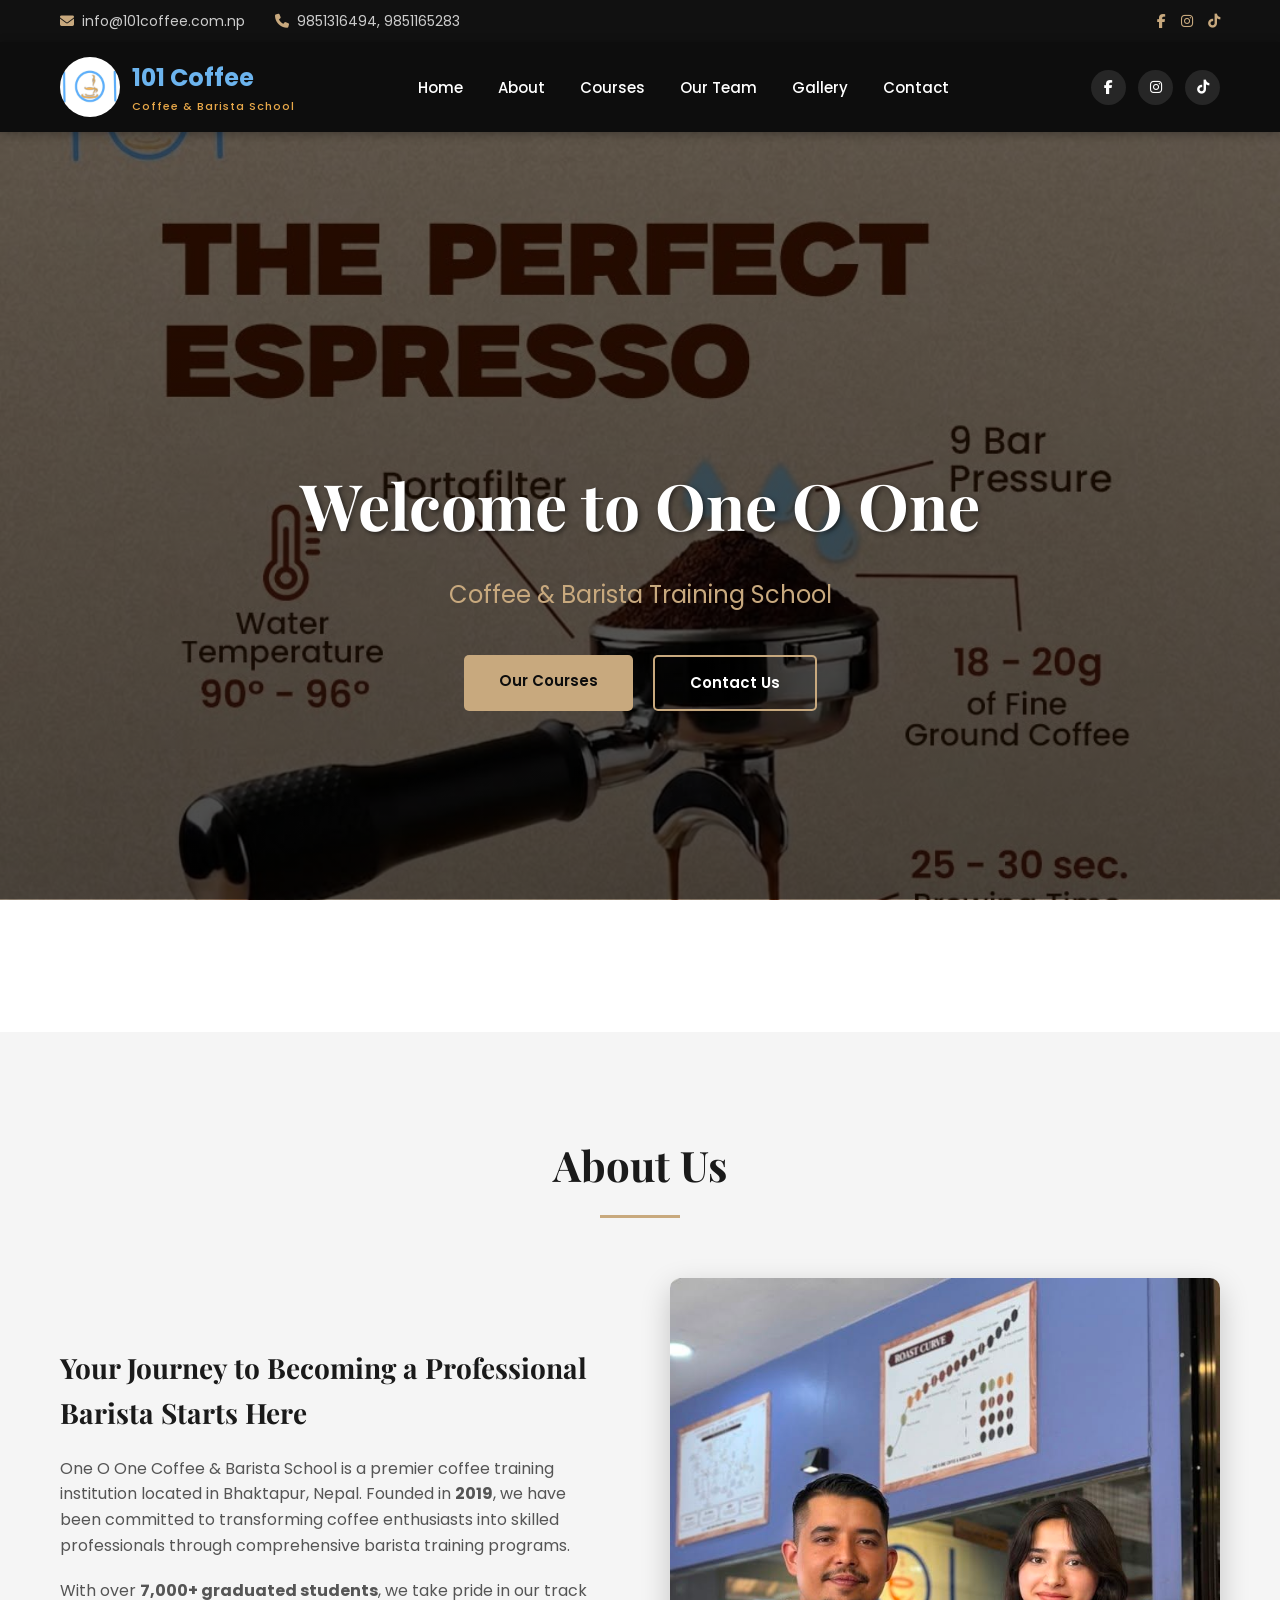
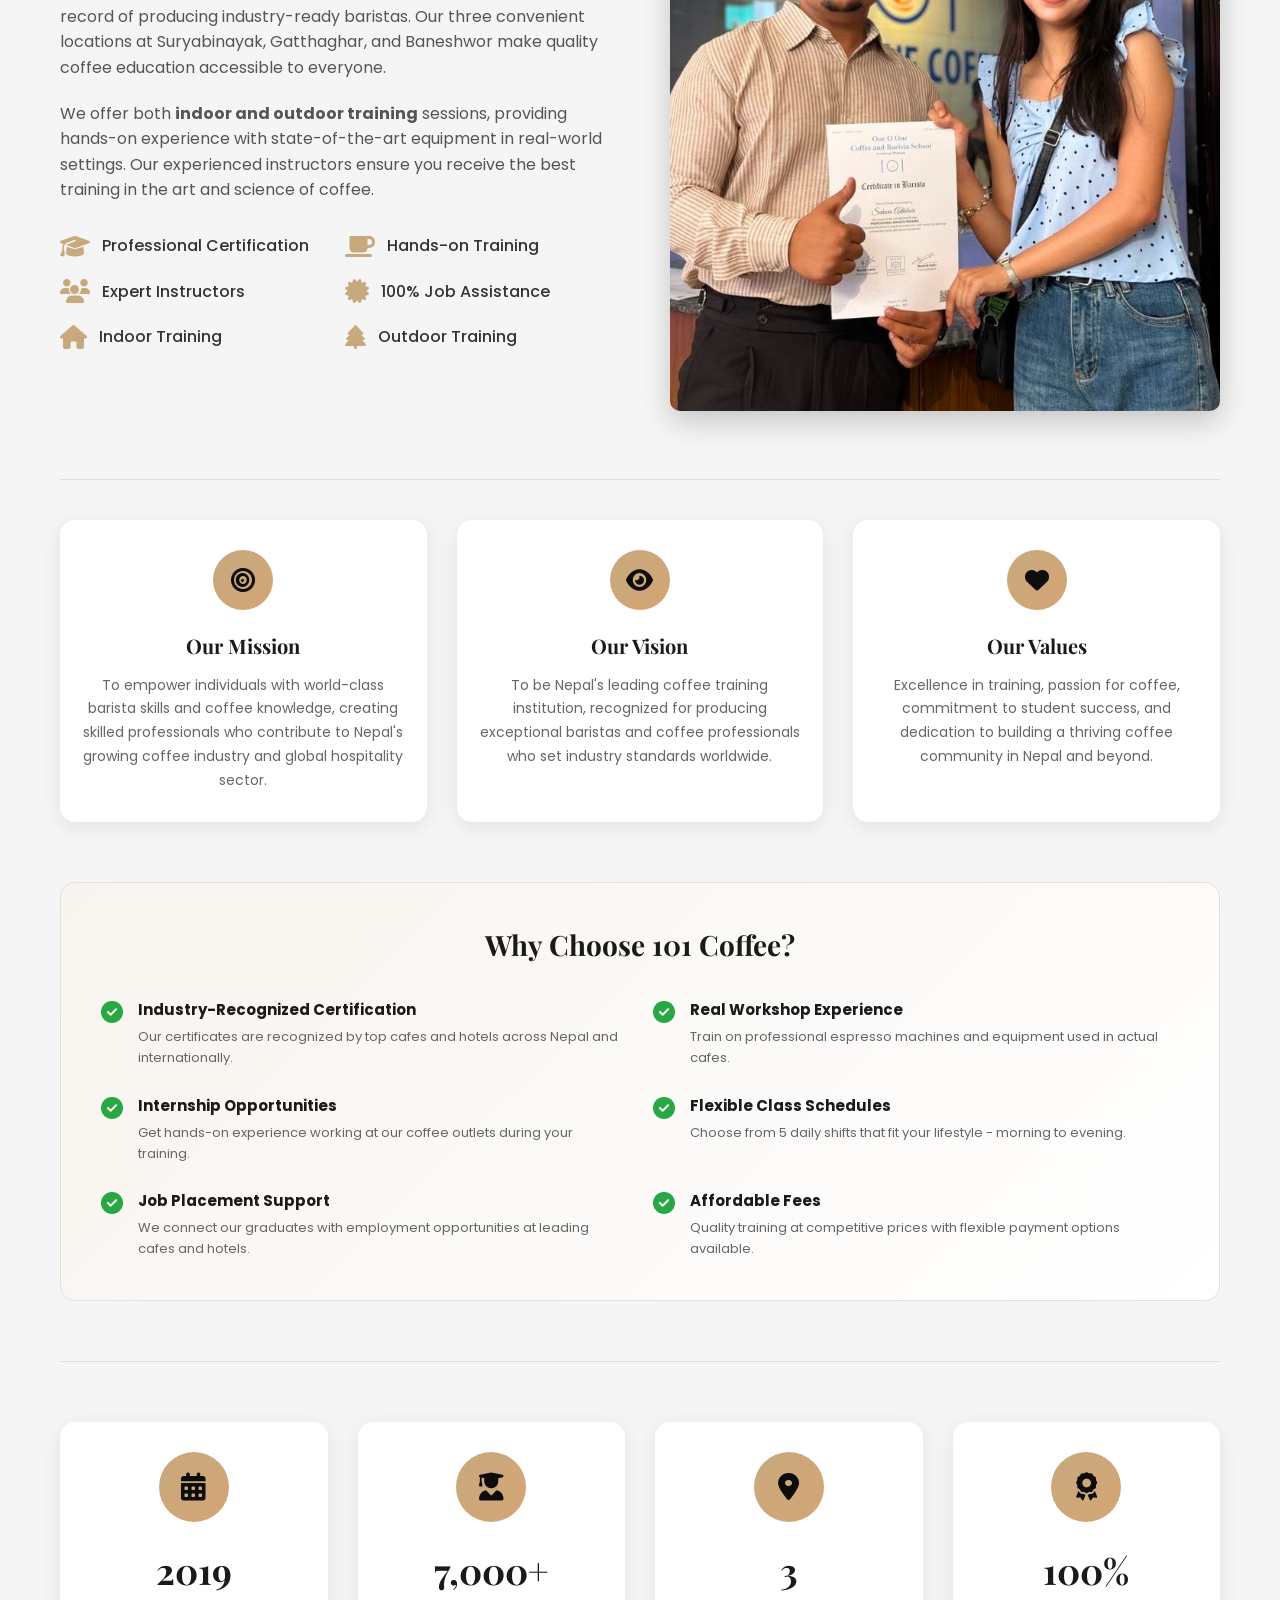
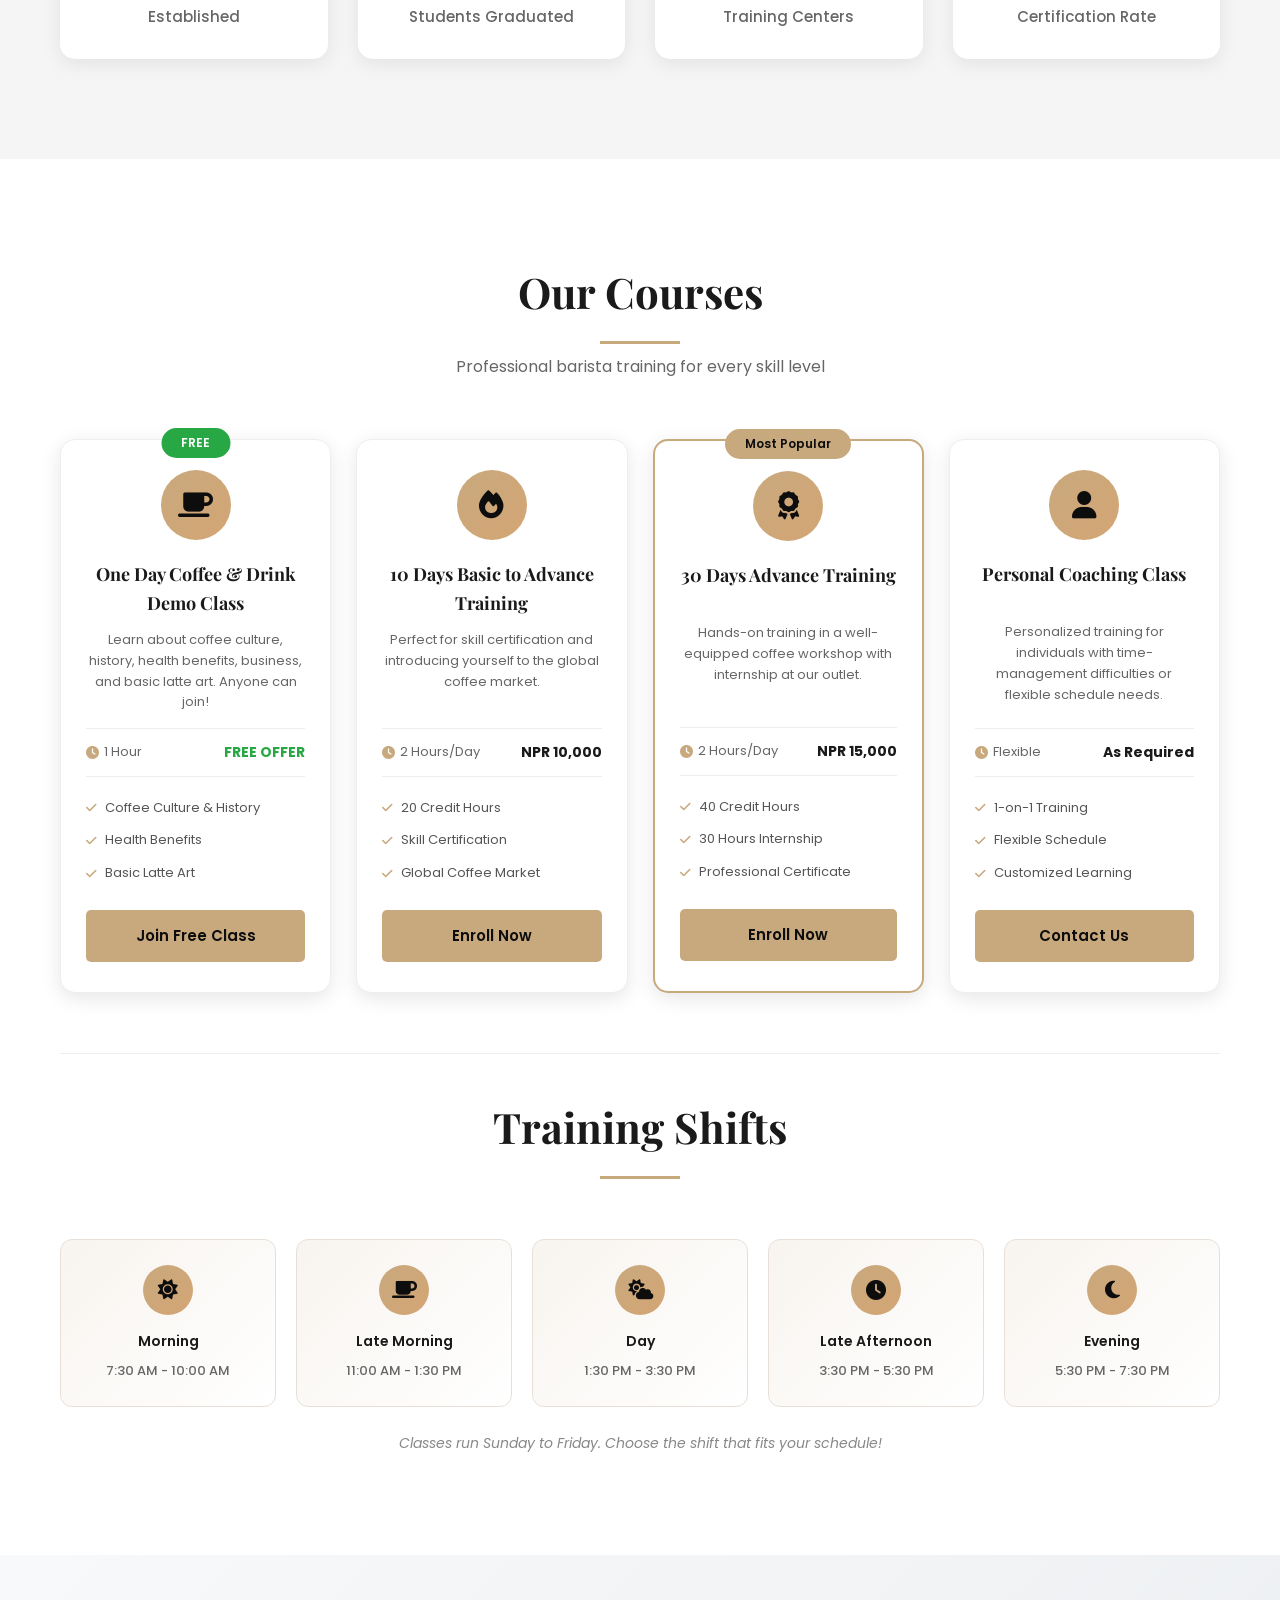
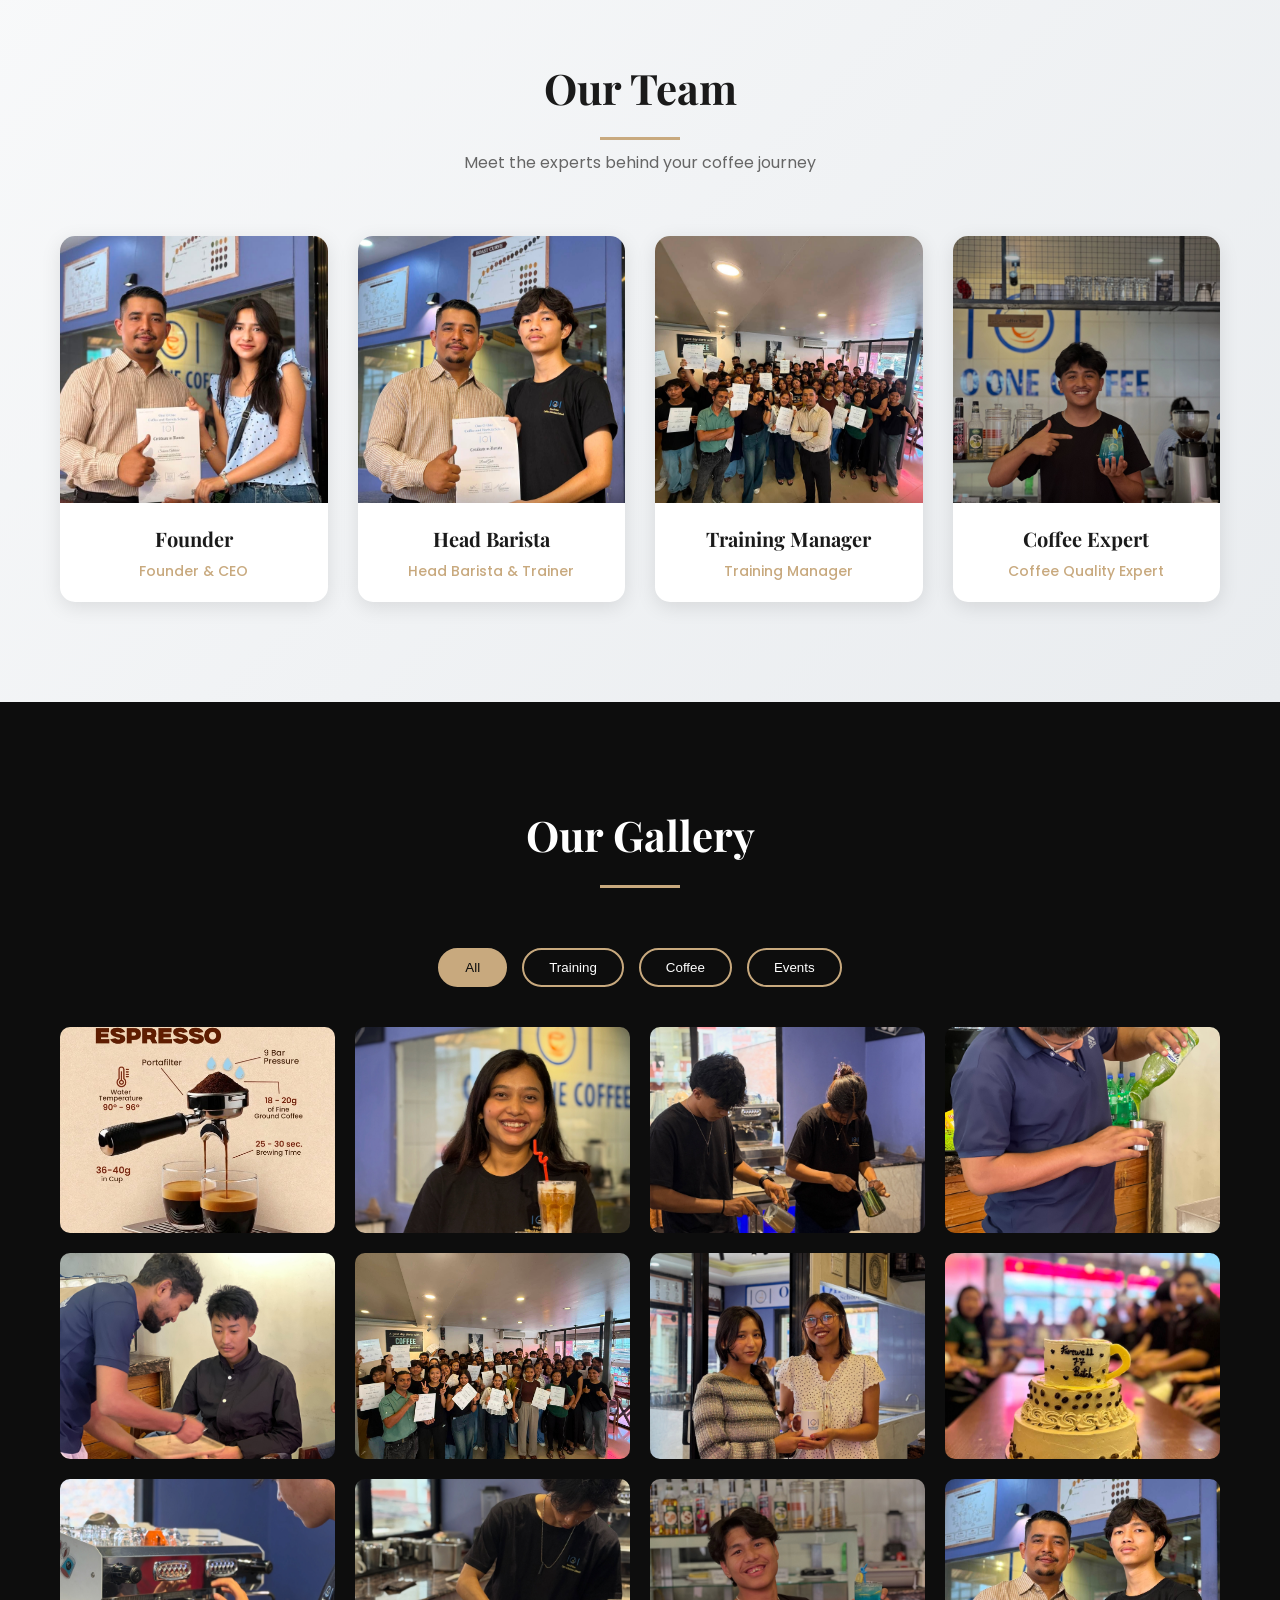
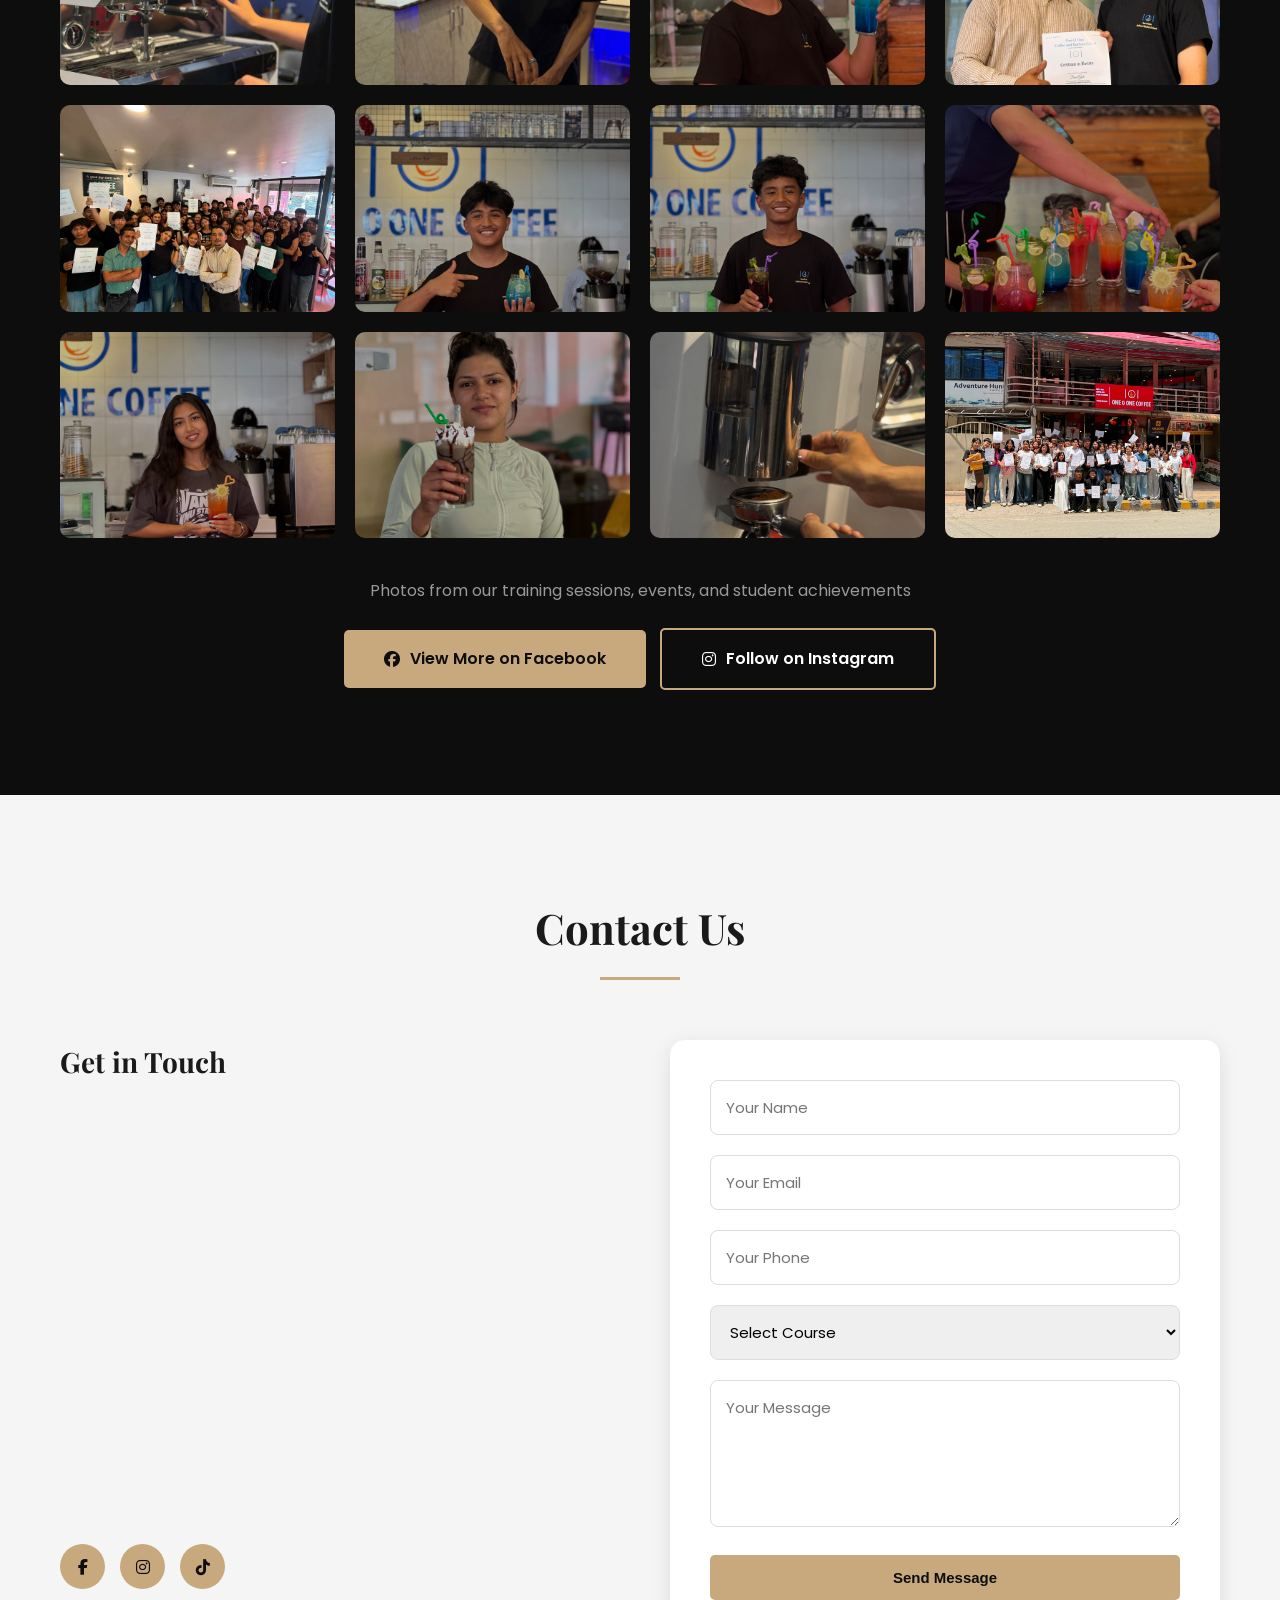
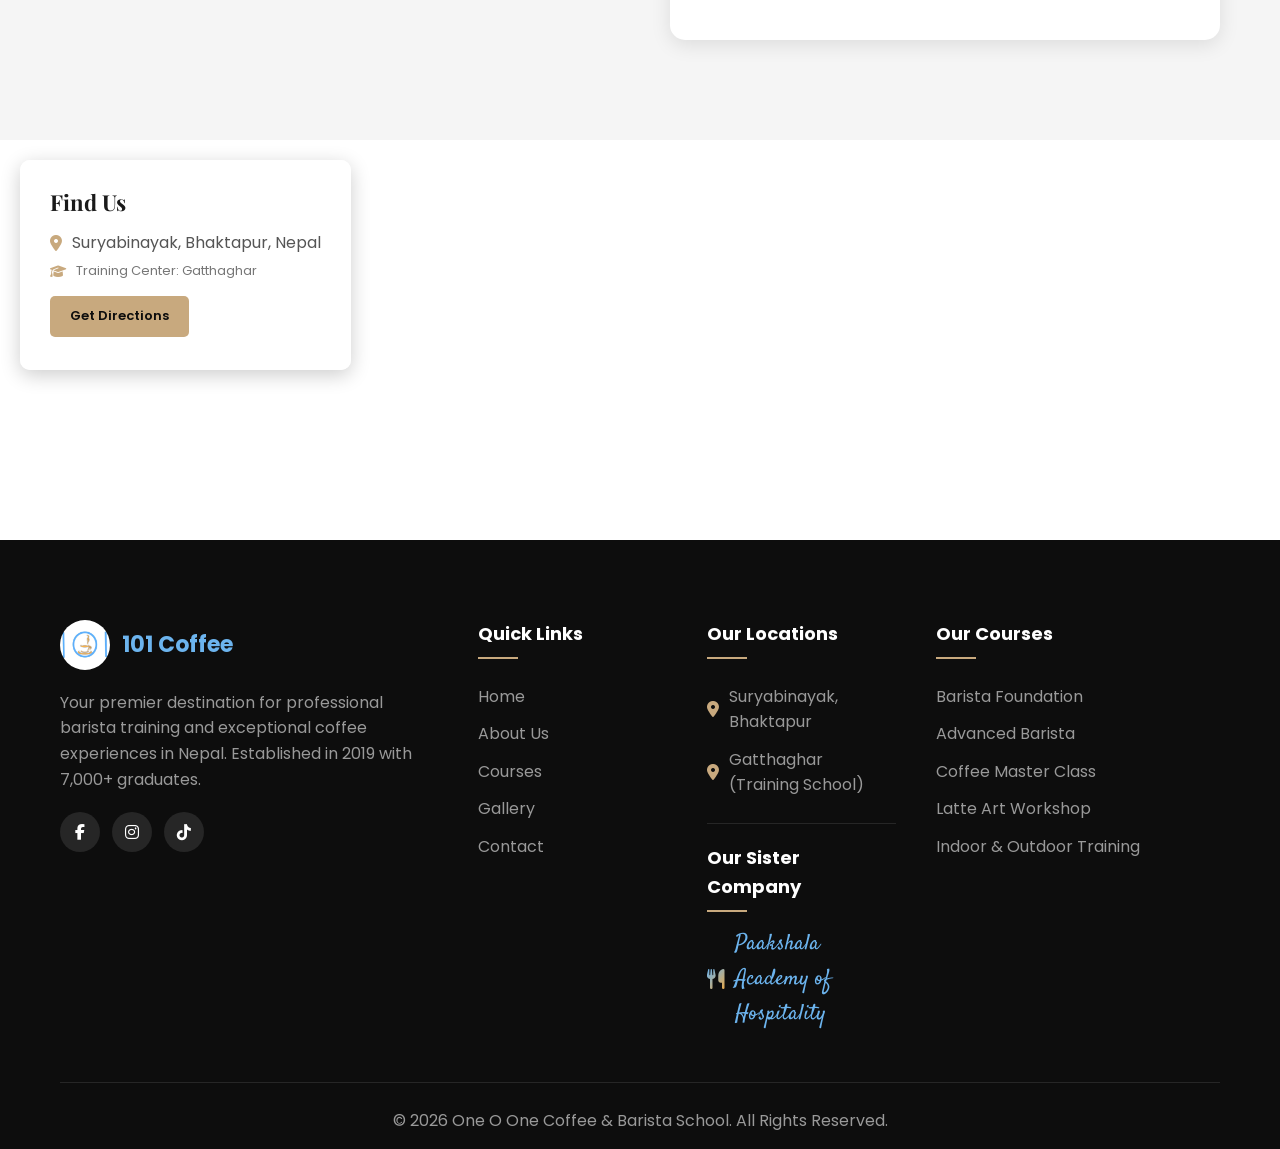
==== index.html @ d2192120 "Enhanced About section with Mission, Vision, and Why Choose Us" ====
<!DOCTYPE html>
<html lang="en">
<head>
    <meta charset="UTF-8">
    <meta name="viewport" content="width=device-width, initial-scale=1.0">
    <title>One O One Coffee & Barista School</title>
    <link rel="stylesheet" href="styles.css">
    <link rel="stylesheet" href="https://cdnjs.cloudflare.com/ajax/libs/font-awesome/6.5.0/css/all.min.css">
    <link href="https://fonts.googleapis.com/css2?family=Playfair+Display:wght@400;700&family=Poppins:wght@300;400;500;600;700&family=Satisfy&display=swap" rel="stylesheet">
</head>
<body>
    <!-- Top Bar -->
    <div class="top-bar">
        <div class="container">
            <div class="top-bar-left">
                <span><i class="fas fa-envelope"></i> info@101coffee.com.np</span>
                <span><i class="fas fa-phone"></i> 9851316494, 9851165283</span>
            </div>
            <div class="top-bar-right">
                <a href="#"><i class="fab fa-facebook-f"></i></a>
                <a href="#"><i class="fab fa-instagram"></i></a>
                <a href="https://www.tiktok.com/@101coffeeandbaristaschoo" target="_blank"><i class="fab fa-tiktok"></i></a>
            </div>
        </div>
    </div>

    <!-- Header -->
    <header class="header">
        <div class="container">
            <div class="logo">
                <img src="logo.jpg" alt="One O One Coffee Logo">
                <div class="logo-text">
                    <span class="logo-name">101 Coffee</span>
                    <span class="logo-tagline">Coffee & Barista School</span>
                </div>
            </div>
            <nav class="nav">
                <ul>
                    <li><a href="#home" class="active">Home</a></li>
                    <li><a href="#about">About</a></li>
                    <li><a href="#courses">Courses</a></li>
                    <li><a href="#team">Our Team</a></li>
                    <li><a href="#gallery">Gallery</a></li>
                    <li><a href="#contact">Contact</a></li>
                </ul>
            </nav>
            <div class="header-social">
                <a href="https://www.facebook.com/101coffeeschool/" target="_blank"><i class="fab fa-facebook-f"></i></a>
                <a href="https://www.instagram.com/101coffeeandbaristaschool/" target="_blank"><i class="fab fa-instagram"></i></a>
                <a href="https://www.tiktok.com/@101coffeeandbaristaschoo" target="_blank"><i class="fab fa-tiktok"></i></a>
            </div>
            <div class="menu-toggle">
                <i class="fas fa-bars"></i>
            </div>
        </div>
    </header>

    <!-- Hero Section -->
    <section id="home" class="hero">
        <div class="hero-overlay"></div>
        <div class="hero-content">
            <h1>Welcome to One O One</h1>
            <p>Coffee & Barista Training School</p>
            <div class="hero-buttons">
                <a href="#courses" class="btn btn-primary">Our Courses</a>
                <a href="#contact" class="btn btn-secondary">Contact Us</a>
            </div>
        </div>
    </section>

    <!-- About Section -->
    <section id="about" class="about">
        <div class="container">
            <div class="section-header">
                <h2>About Us</h2>
                <div class="underline"></div>
            </div>
            <div class="about-content">
                <div class="about-text">
                    <h3>Your Journey to Becoming a Professional Barista Starts Here</h3>
                    <p>One O One Coffee & Barista School is a premier coffee training institution located in Bhaktapur, Nepal. Founded in <strong>2019</strong>, we have been committed to transforming coffee enthusiasts into skilled professionals through comprehensive barista training programs.</p>
                    <p>With over <strong>7,000+ graduated students</strong>, we take pride in our track record of producing industry-ready baristas. Our three convenient locations at Suryabinayak, Gatthaghar, and Baneshwor make quality coffee education accessible to everyone.</p>
                    <p>We offer both <strong>indoor and outdoor training</strong> sessions, providing hands-on experience with state-of-the-art equipment in real-world settings. Our experienced instructors ensure you receive the best training in the art and science of coffee.</p>
                    <div class="about-features">
                        <div class="feature">
                            <i class="fas fa-graduation-cap"></i>
                            <span>Professional Certification</span>
                        </div>
                        <div class="feature">
                            <i class="fas fa-coffee"></i>
                            <span>Hands-on Training</span>
                        </div>
                        <div class="feature">
                            <i class="fas fa-users"></i>
                            <span>Expert Instructors</span>
                        </div>
                        <div class="feature">
                            <i class="fas fa-certificate"></i>
                            <span>100% Job Assistance</span>
                        </div>
                        <div class="feature">
                            <i class="fas fa-home"></i>
                            <span>Indoor Training</span>
                        </div>
                        <div class="feature">
                            <i class="fas fa-tree"></i>
                            <span>Outdoor Training</span>
                        </div>
                    </div>
                </div>
                <div class="about-image">
                    <img src="photos1.jpg" alt="Barista Training at 101 Coffee School">
                </div>
            </div>

            <!-- Mission & Vision -->
            <div class="mission-vision">
                <div class="mv-card">
                    <div class="mv-icon"><i class="fas fa-bullseye"></i></div>
                    <h3>Our Mission</h3>
                    <p>To empower individuals with world-class barista skills and coffee knowledge, creating skilled professionals who contribute to Nepal's growing coffee industry and global hospitality sector.</p>
                </div>
                <div class="mv-card">
                    <div class="mv-icon"><i class="fas fa-eye"></i></div>
                    <h3>Our Vision</h3>
                    <p>To be Nepal's leading coffee training institution, recognized for producing exceptional baristas and coffee professionals who set industry standards worldwide.</p>
                </div>
                <div class="mv-card">
                    <div class="mv-icon"><i class="fas fa-heart"></i></div>
                    <h3>Our Values</h3>
                    <p>Excellence in training, passion for coffee, commitment to student success, and dedication to building a thriving coffee community in Nepal and beyond.</p>
                </div>
            </div>

            <!-- Why Choose Us -->
            <div class="why-us">
                <h3>Why Choose 101 Coffee?</h3>
                <div class="why-grid">
                    <div class="why-item">
                        <i class="fas fa-check-circle"></i>
                        <div>
                            <h4>Industry-Recognized Certification</h4>
                            <p>Our certificates are recognized by top cafes and hotels across Nepal and internationally.</p>
                        </div>
                    </div>
                    <div class="why-item">
                        <i class="fas fa-check-circle"></i>
                        <div>
                            <h4>Real Workshop Experience</h4>
                            <p>Train on professional espresso machines and equipment used in actual cafes.</p>
                        </div>
                    </div>
                    <div class="why-item">
                        <i class="fas fa-check-circle"></i>
                        <div>
                            <h4>Internship Opportunities</h4>
                            <p>Get hands-on experience working at our coffee outlets during your training.</p>
                        </div>
                    </div>
                    <div class="why-item">
                        <i class="fas fa-check-circle"></i>
                        <div>
                            <h4>Flexible Class Schedules</h4>
                            <p>Choose from 5 daily shifts that fit your lifestyle - morning to evening.</p>
                        </div>
                    </div>
                    <div class="why-item">
                        <i class="fas fa-check-circle"></i>
                        <div>
                            <h4>Job Placement Support</h4>
                            <p>We connect our graduates with employment opportunities at leading cafes and hotels.</p>
                        </div>
                    </div>
                    <div class="why-item">
                        <i class="fas fa-check-circle"></i>
                        <div>
                            <h4>Affordable Fees</h4>
                            <p>Quality training at competitive prices with flexible payment options available.</p>
                        </div>
                    </div>
                </div>
            </div>

            <div class="stats-grid">
                <div class="stat-item">
                    <div class="stat-icon"><i class="fas fa-calendar-alt"></i></div>
                    <div class="stat-number">2019</div>
                    <div class="stat-label">Established</div>
                </div>
                <div class="stat-item">
                    <div class="stat-icon"><i class="fas fa-user-graduate"></i></div>
                    <div class="stat-number">7,000+</div>
                    <div class="stat-label">Students Graduated</div>
                </div>
                <div class="stat-item">
                    <div class="stat-icon"><i class="fas fa-map-marker-alt"></i></div>
                    <div class="stat-number">3</div>
                    <div class="stat-label">Training Centers</div>
                </div>
                <div class="stat-item">
                    <div class="stat-icon"><i class="fas fa-award"></i></div>
                    <div class="stat-number">100%</div>
                    <div class="stat-label">Certification Rate</div>
                </div>
            </div>
        </div>
    </section>

    <!-- Courses Section -->
    <section id="courses" class="courses">
        <div class="container">
            <div class="section-header">
                <h2>Our Courses</h2>
                <div class="underline"></div>
                <p class="section-subtitle">Professional barista training for every skill level</p>
            </div>
            <div class="courses-grid" id="coursesGrid">
                <div class="course-card" data-course="1">
                    <div class="course-badge free">FREE</div>
                    <div class="course-icon">
                        <i class="fas fa-coffee"></i>
                    </div>
                    <h3>One Day Coffee & Drink Demo Class</h3>
                    <p>Learn about coffee culture, history, health benefits, business, and basic latte art. Anyone can join!</p>
                    <div class="course-meta">
                        <span><i class="fas fa-clock"></i> 1 Hour</span>
                        <span class="course-price free-price">FREE OFFER</span>
                    </div>
                    <ul class="course-features">
                        <li><i class="fas fa-check"></i> Coffee Culture & History</li>
                        <li><i class="fas fa-check"></i> Health Benefits</li>
                        <li><i class="fas fa-check"></i> Basic Latte Art</li>
                    </ul>
                    <a href="#contact" class="btn btn-primary">Join Free Class</a>
                </div>

                <div class="course-card" data-course="2">
                    <div class="course-icon">
                        <i class="fas fa-fire"></i>
                    </div>
                    <h3>10 Days Basic to Advance Training</h3>
                    <p>Perfect for skill certification and introducing yourself to the global coffee market.</p>
                    <div class="course-meta">
                        <span><i class="fas fa-clock"></i> 2 Hours/Day</span>
                        <span class="course-price">NPR 10,000</span>
                    </div>
                    <ul class="course-features">
                        <li><i class="fas fa-check"></i> 20 Credit Hours</li>
                        <li><i class="fas fa-check"></i> Skill Certification</li>
                        <li><i class="fas fa-check"></i> Global Coffee Market</li>
                    </ul>
                    <a href="#contact" class="btn btn-primary">Enroll Now</a>
                </div>

                <div class="course-card featured" data-course="3">
                    <div class="course-badge">Most Popular</div>
                    <div class="course-icon">
                        <i class="fas fa-award"></i>
                    </div>
                    <h3>30 Days Advance Training</h3>
                    <p>Hands-on training in a well-equipped coffee workshop with internship at our outlet.</p>
                    <div class="course-meta">
                        <span><i class="fas fa-clock"></i> 2 Hours/Day</span>
                        <span class="course-price">NPR 15,000</span>
                    </div>
                    <ul class="course-features">
                        <li><i class="fas fa-check"></i> 40 Credit Hours</li>
                        <li><i class="fas fa-check"></i> 30 Hours Internship</li>
                        <li><i class="fas fa-check"></i> Professional Certificate</li>
                    </ul>
                    <a href="#contact" class="btn btn-primary">Enroll Now</a>
                </div>

                <div class="course-card" data-course="4">
                    <div class="course-icon">
                        <i class="fas fa-user"></i>
                    </div>
                    <h3>Personal Coaching Class</h3>
                    <p>Personalized training for individuals with time-management difficulties or flexible schedule needs.</p>
                    <div class="course-meta">
                        <span><i class="fas fa-clock"></i> Flexible</span>
                        <span class="course-price">As Required</span>
                    </div>
                    <ul class="course-features">
                        <li><i class="fas fa-check"></i> 1-on-1 Training</li>
                        <li><i class="fas fa-check"></i> Flexible Schedule</li>
                        <li><i class="fas fa-check"></i> Customized Learning</li>
                    </ul>
                    <a href="#contact" class="btn btn-primary">Contact Us</a>
                </div>
            </div>

            <!-- Class Schedule -->
            <div class="schedule-section">
                <div class="section-header">
                    <h2>Training Shifts</h2>
                    <div class="underline"></div>
                </div>
                <div class="schedule-grid">
                    <div class="schedule-card">
                        <div class="schedule-icon"><i class="fas fa-sun"></i></div>
                        <h4>Morning</h4>
                        <p>7:30 AM - 10:00 AM</p>
                    </div>
                    <div class="schedule-card">
                        <div class="schedule-icon"><i class="fas fa-coffee"></i></div>
                        <h4>Late Morning</h4>
                        <p>11:00 AM - 1:30 PM</p>
                    </div>
                    <div class="schedule-card">
                        <div class="schedule-icon"><i class="fas fa-cloud-sun"></i></div>
                        <h4>Day</h4>
                        <p>1:30 PM - 3:30 PM</p>
                    </div>
                    <div class="schedule-card">
                        <div class="schedule-icon"><i class="fas fa-clock"></i></div>
                        <h4>Late Afternoon</h4>
                        <p>3:30 PM - 5:30 PM</p>
                    </div>
                    <div class="schedule-card">
                        <div class="schedule-icon"><i class="fas fa-moon"></i></div>
                        <h4>Evening</h4>
                        <p>5:30 PM - 7:30 PM</p>
                    </div>
                </div>
                <p class="schedule-note">Classes run Sunday to Friday. Choose the shift that fits your schedule!</p>
            </div>
        </div>
    </section>
    <section id="team" class="team">
        <div class="container">
            <div class="section-header">
                <h2>Our Team</h2>
                <div class="underline"></div>
                <p class="section-subtitle">Meet the experts behind your coffee journey</p>
            </div>
            <div class="team-grid" id="teamGrid">
                <div class="team-card" data-name="Founder" data-role="Founder & CEO" data-desc="Passionate about coffee education and building skilled professionals across Nepal.">
                    <div class="team-img">
                        <img src="photos1.jpg" alt="Founder">
                        <div class="team-social">
                            <a href="#"><i class="fab fa-facebook-f"></i></a>
                            <a href="#"><i class="fab fa-instagram"></i></a>
                        </div>
                    </div>
                    <h3>Founder</h3>
                    <p class="team-role">Founder & CEO</p>
                </div>
                <div class="team-card" data-name="Head Barista" data-role="Head Barista & Trainer" data-desc="Award-winning barista with years of experience in specialty coffee and latte art.">
                    <div class="team-img">
                        <img src="photos2.jpg" alt="Head Barista">
                        <div class="team-social">
                            <a href="#"><i class="fab fa-facebook-f"></i></a>
                            <a href="#"><i class="fab fa-instagram"></i></a>
                        </div>
                    </div>
                    <h3>Head Barista</h3>
                    <p class="team-role">Head Barista & Trainer</p>
                </div>
                <div class="team-card" data-name="Training Manager" data-role="Training Manager" data-desc="Dedicated to providing comprehensive training programs and student development.">
                    <div class="team-img">
                        <img src="photos3.jpg" alt="Training Manager">
                        <div class="team-social">
                            <a href="#"><i class="fab fa-facebook-f"></i></a>
                            <a href="#"><i class="fab fa-instagram"></i></a>
                        </div>
                    </div>
                    <h3>Training Manager</h3>
                    <p class="team-role">Training Manager</p>
                </div>
                <div class="team-card" data-name="Coffee Expert" data-role="Coffee Quality Expert" data-desc="Specialist in coffee sourcing, roasting profiles, and quality control.">
                    <div class="team-img">
                        <img src="photos5.jpg" alt="Coffee Expert">
                        <div class="team-social">
                            <a href="#"><i class="fab fa-facebook-f"></i></a>
                            <a href="#"><i class="fab fa-instagram"></i></a>
                        </div>
                    </div>
                    <h3>Coffee Expert</h3>
                    <p class="team-role">Coffee Quality Expert</p>
                </div>
            </div>
        </div>
    </section>

    <!-- Gallery Section -->
    <section id="gallery" class="gallery">
        <div class="container">
            <div class="section-header">
                <h2>Our Gallery</h2>
                <div class="underline"></div>
            </div>
            <div class="gallery-filters">
                <button class="filter-btn active" data-filter="all">All</button>
                <button class="filter-btn" data-filter="training">Training</button>
                <button class="filter-btn" data-filter="coffee">Coffee</button>
                <button class="filter-btn" data-filter="events">Events</button>
            </div>
            <div class="gallery-grid">
                <div class="gallery-item" data-category="training">
                    <img src="espresso extraction.jpg" alt="Espresso Extraction Training">
                    <div class="gallery-overlay">
                        <i class="fas fa-search-plus"></i>
                    </div>
                </div>
                <div class="gallery-item" data-category="coffee">
                    <img src="latte.jpg" alt="Latte Art">
                    <div class="gallery-overlay">
                        <i class="fas fa-search-plus"></i>
                    </div>
                </div>
                <div class="gallery-item" data-category="training">
                    <img src="art.jpg" alt="Coffee Art">
                    <div class="gallery-overlay">
                        <i class="fas fa-search-plus"></i>
                    </div>
                </div>
                <div class="gallery-item" data-category="coffee">
                    <img src="drinks.jpg" alt="Coffee Drinks">
                    <div class="gallery-overlay">
                        <i class="fas fa-search-plus"></i>
                    </div>
                </div>
                <div class="gallery-item" data-category="training">
                    <img src="serving.jpg" alt="Coffee Serving">
                    <div class="gallery-overlay">
                        <i class="fas fa-search-plus"></i>
                    </div>
                </div>
                <div class="gallery-item" data-category="events">
                    <img src="certificate distribution.jpg" alt="Certificate Distribution">
                    <div class="gallery-overlay">
                        <i class="fas fa-search-plus"></i>
                    </div>
                </div>
                <div class="gallery-item" data-category="events">
                    <img src="prize.jpg" alt="Prize Distribution">
                    <div class="gallery-overlay">
                        <i class="fas fa-search-plus"></i>
                    </div>
                </div>
                <div class="gallery-item" data-category="events">
                    <img src="farewellcake.jpg" alt="Farewell Celebration">
                    <div class="gallery-overlay">
                        <i class="fas fa-search-plus"></i>
                    </div>
                </div>
                <div class="gallery-item" data-category="training">
                    <img src="machine.jpg" alt="Coffee Machine Training">
                    <div class="gallery-overlay">
                        <i class="fas fa-search-plus"></i>
                    </div>
                </div>
                <div class="gallery-item" data-category="training">
                    <img src="temping.jpg" alt="Temping Practice">
                    <div class="gallery-overlay">
                        <i class="fas fa-search-plus"></i>
                    </div>
                </div>
                <div class="gallery-item" data-category="coffee">
                    <img src="blue lagoon.jpg" alt="Blue Lagoon Drink">
                    <div class="gallery-overlay">
                        <i class="fas fa-search-plus"></i>
                    </div>
                </div>
                <div class="gallery-item" data-category="training">
                    <img src="photos2.jpg" alt="Training Session">
                    <div class="gallery-overlay">
                        <i class="fas fa-search-plus"></i>
                    </div>
                </div>
                <div class="gallery-item" data-category="training">
                    <img src="photos3.jpg" alt="Indoor Training">
                    <div class="gallery-overlay">
                        <i class="fas fa-search-plus"></i>
                    </div>
                </div>
                <div class="gallery-item" data-category="training">
                    <img src="photos5.jpg" alt="Outdoor Training">
                    <div class="gallery-overlay">
                        <i class="fas fa-search-plus"></i>
                    </div>
                </div>
                <div class="gallery-item" data-category="events">
                    <img src="photos6.jpg" alt="Student Achievement">
                    <div class="gallery-overlay">
                        <i class="fas fa-search-plus"></i>
                    </div>
                </div>
                <div class="gallery-item" data-category="training">
                    <img src="photos7.jpg" alt="Barista Practice">
                    <div class="gallery-overlay">
                        <i class="fas fa-search-plus"></i>
                    </div>
                </div>
                <div class="gallery-item" data-category="coffee">
                    <img src="photos8.jpg" alt="Coffee Art Work">
                    <div class="gallery-overlay">
                        <i class="fas fa-search-plus"></i>
                    </div>
                </div>
                <div class="gallery-item" data-category="events">
                    <img src="photos9.jpg" alt="Coffee Event">
                    <div class="gallery-overlay">
                        <i class="fas fa-search-plus"></i>
                    </div>
                </div>
                <div class="gallery-item" data-category="training">
                    <img src="photos50.jpg" alt="Training Workshop">
                    <div class="gallery-overlay">
                        <i class="fas fa-search-plus"></i>
                    </div>
                </div>
                <div class="gallery-item" data-category="events">
                    <img src="photos100.jpg" alt="Graduation Day">
                    <div class="gallery-overlay">
                        <i class="fas fa-search-plus"></i>
                    </div>
                </div>
            </div>
            <div class="gallery-cta">
                <p class="gallery-note">Photos from our training sessions, events, and student achievements</p>
                <a href="https://www.facebook.com/101coffeeschool/photos/" target="_blank" class="btn btn-primary btn-lg">
                    <i class="fab fa-facebook"></i> View More on Facebook
                </a>
                <a href="https://www.instagram.com/101coffeeandbaristaschool/" target="_blank" class="btn btn-secondary btn-lg">
                    <i class="fab fa-instagram"></i> Follow on Instagram
                </a>
            </div>
        </div>
    </section>

    <!-- Contact Section -->
    <section id="contact" class="contact">
        <div class="container">
            <div class="section-header">
                <h2>Contact Us</h2>
                <div class="underline"></div>
            </div>
            <div class="contact-content">
                <div class="contact-info">
                    <h3>Get in Touch</h3>
                    <div class="info-item">
                        <i class="fas fa-map-marker-alt"></i>
                        <div>
                            <h4>Location</h4>
                            <p><strong>Main Branch:</strong> Suryabinayak, Bhaktapur<br><strong>Training Center:</strong> Gatthaghar, Bhaktapur</p>
                        </div>
                    </div>
                    <div class="info-item">
                        <i class="fas fa-phone"></i>
                        <div>
                            <h4>Phone</h4>
                            <p>9851316494<br>9851165283</p>
                        </div>
                    </div>
                    <div class="info-item">
                        <i class="fas fa-envelope"></i>
                        <div>
                            <h4>Email</h4>
                            <p>info@101coffee.com.np</p>
                        </div>
                    </div>
                    <div class="info-item">
                        <i class="fas fa-clock"></i>
                        <div>
                            <h4>Working Hours</h4>
                            <p>Sun - Fri: 7:00 AM - 6:00 PM<br>Saturday: 8:00 AM - 4:00 PM</p>
                        </div>
                    </div>
                    <div class="social-links">
                        <a href="https://www.facebook.com/101coffeeschool/" target="_blank"><i class="fab fa-facebook-f"></i></a>
                        <a href="https://www.instagram.com/101coffeeandbaristaschool/" target="_blank"><i class="fab fa-instagram"></i></a>
                        <a href="https://www.tiktok.com/@101coffeeandbaristaschoo" target="_blank"><i class="fab fa-tiktok"></i></a>
                    </div>
                </div>
                <div class="contact-form">
                    <form id="contactForm">
                        <div class="form-group">
                            <input type="text" placeholder="Your Name" required>
                        </div>
                        <div class="form-group">
                            <input type="email" placeholder="Your Email" required>
                        </div>
                        <div class="form-group">
                            <input type="tel" placeholder="Your Phone" required>
                        </div>
                        <div class="form-group">
                            <select required>
                                <option value="">Select Course</option>
                                <option value="foundation">Barista Foundation</option>
                                <option value="advanced">Advanced Barista</option>
                                <option value="master">Coffee Master Class</option>
                            </select>
                        </div>
                        <div class="form-group">
                            <textarea rows="5" placeholder="Your Message" required></textarea>
                        </div>
                        <button type="submit" class="btn btn-primary btn-block">Send Message</button>
                    </form>
                </div>
            </div>
        </div>
    </section>

    <!-- Map Section -->
    <section class="map-section">
        <div class="map-overlay">
            <div class="map-info">
                <h3>Find Us</h3>
                <p><i class="fas fa-map-marker-alt"></i> Suryabinayak, Bhaktapur, Nepal</p>
                <p class="map-subtitle"><i class="fas fa-graduation-cap"></i> Training Center: Gatthaghar</p>
                <a href="https://www.google.com/maps/place/One+O+One+Coffee+%26+Barista+School/@27.6633848,85.4259539,17z" target="_blank" class="btn btn-primary btn-sm">Get Directions</a>
            </div>
        </div>
        <iframe src="https://www.google.com/maps?q=One+O+One+Coffee+Barista+School+Suryabinayak+Bhaktapur+Nepal&output=embed&z=15" width="100%" height="400" style="border:0;" allowfullscreen="" loading="lazy"></iframe>
    </section>

    <!-- Footer -->
    <footer class="footer">
        <div class="container">
            <div class="footer-grid">
                <div class="footer-col">
                    <div class="footer-logo">
                        <img src="logo.jpg" alt="One O One Coffee Logo">
                        <h3>101 Coffee</h3>
                    </div>
                    <p>Your premier destination for professional barista training and exceptional coffee experiences in Nepal. Established in 2019 with 7,000+ graduates.</p>
                    <div class="footer-social">
                        <a href="https://www.facebook.com/101coffeeschool/" target="_blank"><i class="fab fa-facebook-f"></i></a>
                        <a href="https://www.instagram.com/101coffeeandbaristaschool/" target="_blank"><i class="fab fa-instagram"></i></a>
                        <a href="https://www.tiktok.com/@101coffeeandbaristaschoo" target="_blank"><i class="fab fa-tiktok"></i></a>
                    </div>
                </div>
                <div class="footer-col">
                    <h4>Quick Links</h4>
                    <ul>
                        <li><a href="#home">Home</a></li>
                        <li><a href="#about">About Us</a></li>
                        <li><a href="#courses">Courses</a></li>
                        <li><a href="#gallery">Gallery</a></li>
                        <li><a href="#contact">Contact</a></li>
                    </ul>
                </div>
                <div class="footer-col">
                    <h4>Our Locations</h4>
                    <ul class="locations">
                        <li><i class="fas fa-map-marker-alt"></i> Suryabinayak, Bhaktapur</li>
                        <li><i class="fas fa-map-marker-alt"></i> Gatthaghar (Training School)</li>
                    </ul>
                    <div class="sister-company">
                        <h4>Our Sister Company</h4>
                        <a href="https://paakshala.edu.np" target="_blank" class="sister-logo">
                            <i class="fas fa-utensils"></i>
                            <span>Paakshala Academy of Hospitality</span>
                        </a>
                    </div>
                </div>
                <div class="footer-col">
                    <h4>Our Courses</h4>
                    <ul>
                        <li><a href="#courses">Barista Foundation</a></li>
                        <li><a href="#courses">Advanced Barista</a></li>
                        <li><a href="#courses">Coffee Master Class</a></li>
                        <li><a href="#courses">Latte Art Workshop</a></li>
                        <li><a href="#courses">Indoor & Outdoor Training</a></li>
                    </ul>
                </div>
            </div>
            <div class="footer-bottom">
                <p id="adminTrigger">&copy; 2026 One O One Coffee & Barista School. All Rights Reserved.</p>
            </div>
        </div>
    </footer>

    <!-- Lightbox -->
    <div class="lightbox" id="lightbox">
        <button class="lightbox-close">&times;</button>
        <button class="lightbox-prev"><i class="fas fa-chevron-left"></i></button>
        <button class="lightbox-next"><i class="fas fa-chevron-right"></i></button>
        <img src="" alt="" id="lightbox-img">
    </div>

    <!-- Back to Top -->
    <button class="back-to-top" id="backToTop">
        <i class="fas fa-arrow-up"></i>
    </button>

    <script src="script.js"></script>
    <script src="admin.js"></script>

    <!-- Admin Panel -->
    <div class="admin-overlay" id="adminOverlay">
        <div class="admin-panel">
            <div class="admin-header">
                <h2><i class="fas fa-lock"></i> Admin Panel</h2>
                <button class="admin-close" id="adminClose">&times;</button>
            </div>

            <!-- Login Form -->
            <div class="admin-login" id="adminLogin">
                <h3>Enter Password</h3>
                <input type="password" id="adminPassword" placeholder="Password">
                <button id="loginBtn" class="btn btn-primary">Login</button>
                <p class="login-hint">Default: admin123</p>
            </div>

            <!-- Dashboard -->
            <div class="admin-dashboard" id="adminDashboard" style="display:none;">
                <div class="admin-tabs">
                    <button class="admin-tab active" data-tab="content">Content</button>
                    <button class="admin-tab" data-tab="courses">Courses</button>
                    <button class="admin-tab" data-tab="team">Team</button>
                    <button class="admin-tab" data-tab="images">Images</button>
                    <button class="admin-tab" data-tab="settings">Settings</button>
                </div>

                <!-- Content Tab -->
                <div class="admin-tab-content active" id="tab-content">
                    <h3>Edit Content</h3>
                    <div class="admin-section">
                        <label>Hero Title</label>
                        <input type="text" id="editHeroTitle" class="admin-input">
                    </div>
                    <div class="admin-section">
                        <label>Hero Subtitle</label>
                        <input type="text" id="editHeroSubtitle" class="admin-input">
                    </div>
                    <div class="admin-section">
                        <label>About Title</label>
                        <input type="text" id="editAboutTitle" class="admin-input">
                    </div>
                    <div class="admin-section">
                        <label>About Text</label>
                        <textarea id="editAboutText" class="admin-textarea" rows="4"></textarea>
                    </div>
                    <div class="admin-section">
                        <label>Phone Number</label>
                        <input type="text" id="editPhone" class="admin-input">
                    </div>
                    <div class="admin-section">
                        <label>Email</label>
                        <input type="text" id="editEmail" class="admin-input">
                    </div>
                    <div class="admin-section">
                        <label>Established Year</label>
                        <input type="text" id="editYear" class="admin-input">
                    </div>
                    <div class="admin-section">
                        <label>Students Graduated</label>
                        <input type="text" id="editStudents" class="admin-input">
                    </div>
                    <button id="saveContent" class="btn btn-primary btn-block">Save Content</button>
                </div>

                <!-- Courses Tab -->
                <div class="admin-tab-content" id="tab-courses">
                    <h3>Edit Courses</h3>
                    <div class="admin-course-list" id="adminCourseList"></div>
                    <button id="saveCourses" class="btn btn-primary btn-block">Save Courses</button>
                </div>

                <!-- Team Tab -->
                <div class="admin-tab-content" id="tab-team">
                    <h3>Manage Team Members</h3>
                    <div class="admin-section">
                        <label>Add New Team Member</label>
                        <input type="text" id="teamName" class="admin-input" placeholder="Name">
                        <input type="text" id="teamRole" class="admin-input" placeholder="Role/Position">
                        <textarea id="teamDesc" class="admin-textarea" rows="2" placeholder="Description"></textarea>
                        <input type="file" id="teamPhoto" accept="image/*" class="admin-input">
                        <input type="text" id="teamFacebook" class="admin-input" placeholder="Facebook URL (optional)">
                        <input type="text" id="teamInstagram" class="admin-input" placeholder="Instagram URL (optional)">
                        <button id="addTeamMember" class="btn btn-primary">Add Member</button>
                    </div>
                    <div class="admin-section">
                        <label>Current Team Members</label>
                        <div id="teamList" class="team-list"></div>
                    </div>
                    <button id="saveTeam" class="btn btn-primary btn-block">Save Team Changes</button>
                </div>

                <!-- Images Tab -->
                <div class="admin-tab-content" id="tab-images">
                    <h3>Manage Gallery Images</h3>
                    <div class="admin-section">
                        <label>Add New Image</label>
                        <input type="file" id="newImage" accept="image/*" class="admin-input">
                        <select id="imageCategory" class="admin-input">
                            <option value="training">Training</option>
                            <option value="coffee">Coffee</option>
                            <option value="events">Events</option>
                        </select>
                        <button id="addImage" class="btn btn-primary">Add Image</button>
                    </div>
                    <div class="admin-section">
                        <label>Current Images</label>
                        <div id="imageList" class="image-list"></div>
                    </div>
                    <button id="saveImages" class="btn btn-primary btn-block">Save Changes</button>
                </div>

                <!-- Settings Tab -->
                <div class="admin-tab-content" id="tab-settings">
                    <h3>Admin Settings</h3>
                    <div class="admin-section">
                        <label>Current Password</label>
                        <input type="password" id="currentPassword" class="admin-input">
                    </div>
                    <div class="admin-section">
                        <label>New Password</label>
                        <input type="password" id="newPassword" class="admin-input">
                    </div>
                    <div class="admin-section">
                        <label>Confirm New Password</label>
                        <input type="password" id="confirmPassword" class="admin-input">
                    </div>
                    <button id="changePassword" class="btn btn-primary btn-block">Change Password</button>
                    <hr>
                    <button id="resetAll" class="btn btn-danger btn-block">Reset All Changes</button>
                    <button id="logoutBtn" class="btn btn-secondary btn-block">Logout</button>
                </div>
            </div>
        </div>
    </div>
</body>
</html>
---- styles.css ----
* {
    margin: 0;
    padding: 0;
    box-sizing: border-box;
}

:root {
    --primary-color: #c8a97e;
    --secondary-color: #1a1a1a;
    --accent-color: #d4a574;
    --dark-bg: #0d0d0d;
    --light-bg: #f5f5f5;
    --text-color: #333;
    --text-light: #fff;
    --transition: all 0.3s ease;
}

html {
    scroll-behavior: smooth;
}

body {
    font-family: 'Poppins', sans-serif;
    color: var(--text-color);
    line-height: 1.6;
}

.container {
    max-width: 1200px;
    margin: 0 auto;
    padding: 0 20px;
}

/* Top Bar */
.top-bar {
    background-color: #111;
    color: #ccc;
    padding: 10px 0;
    font-size: 14px;
}

.top-bar .container {
    display: flex;
    justify-content: space-between;
    align-items: center;
}

.top-bar-left {
    display: flex;
    gap: 30px;
}

.top-bar-left span {
    display: flex;
    align-items: center;
    gap: 8px;
}

.top-bar-left i,
.top-bar-right i {
    color: var(--primary-color);
}

.top-bar-right {
    display: flex;
    gap: 15px;
}

.top-bar-right a {
    color: #ccc;
    text-decoration: none;
    transition: var(--transition);
}

.top-bar-right a:hover {
    color: var(--primary-color);
}

/* Header */
.header {
    background-color: var(--dark-bg);
    padding: 15px 0;
    position: sticky;
    top: 0;
    z-index: 1000;
    box-shadow: 0 2px 10px rgba(0, 0, 0, 0.3);
}

.header .container {
    display: flex;
    justify-content: space-between;
    align-items: center;
    gap: 20px;
}

.logo {
    display: flex;
    align-items: center;
    gap: 12px;
}

.logo img {
    height: 60px;
    width: auto;
    border-radius: 50%;
}

.logo-text {
    display: flex;
    flex-direction: column;
}

.logo-name {
    font-family: 'Poppins', sans-serif;
    font-size: 24px;
    font-weight: 700;
    color: #6CB4EE;
}

.logo-tagline {
    font-size: 11px;
    color: #E8A849;
    letter-spacing: 1px;
    font-weight: 500;
}

.nav ul {
    display: flex;
    list-style: none;
    gap: 35px;
}

.nav a {
    color: var(--text-light);
    text-decoration: none;
    font-weight: 500;
    font-size: 15px;
    transition: var(--transition);
    position: relative;
}

.nav a::after {
    content: '';
    position: absolute;
    bottom: -5px;
    left: 0;
    width: 0;
    height: 2px;
    background-color: var(--primary-color);
    transition: var(--transition);
}

.nav a:hover::after,
.nav a.active::after {
    width: 100%;
}

.nav a:hover,
.nav a.active {
    color: var(--primary-color);
}

.menu-toggle {
    display: none;
    color: var(--text-light);
    font-size: 24px;
    cursor: pointer;
}

.header-social {
    display: flex;
    gap: 12px;
    margin-left: 20px;
}

.header-social a {
    width: 35px;
    height: 35px;
    background: rgba(255, 255, 255, 0.1);
    color: var(--text-light);
    border-radius: 50%;
    display: flex;
    align-items: center;
    justify-content: center;
    text-decoration: none;
    font-size: 14px;
    transition: var(--transition);
}

.header-social a:hover {
    background: var(--primary-color);
    color: var(--dark-bg);
}

/* Hero Section */
.hero {
    height: 100vh;
    min-height: 600px;
    background: linear-gradient(rgba(0, 0, 0, 0.6), rgba(0, 0, 0, 0.7)),
                url('espresso extraction.jpg');
    background-size: cover;
    background-position: center;
    background-attachment: fixed;
    display: flex;
    align-items: center;
    justify-content: center;
    text-align: center;
}

.hero-content {
    color: var(--text-light);
    max-width: 800px;
    padding: 0 20px;
}

.hero-content h1 {
    font-family: 'Playfair Display', serif;
    font-size: 64px;
    margin-bottom: 20px;
    text-shadow: 2px 2px 4px rgba(0, 0, 0, 0.5);
}

.hero-content p {
    font-size: 24px;
    margin-bottom: 40px;
    color: var(--primary-color);
}

.hero-buttons {
    display: flex;
    gap: 20px;
    justify-content: center;
}

/* Buttons */
.btn {
    display: inline-block;
    padding: 14px 35px;
    border-radius: 5px;
    text-decoration: none;
    font-weight: 600;
    font-size: 15px;
    transition: var(--transition);
    cursor: pointer;
    border: none;
}

.btn-primary {
    background-color: var(--primary-color);
    color: var(--dark-bg);
}

.btn-primary:hover {
    background-color: var(--accent-color);
    transform: translateY(-3px);
    box-shadow: 0 5px 20px rgba(200, 169, 126, 0.4);
}

.btn-secondary {
    background-color: transparent;
    color: var(--text-light);
    border: 2px solid var(--primary-color);
}

.btn-secondary:hover {
    background-color: var(--primary-color);
    color: var(--dark-bg);
}

.btn-block {
    width: 100%;
    text-align: center;
}

/* Section Styles */
.section-header {
    text-align: center;
    margin-bottom: 60px;
}

.section-header h2 {
    font-family: 'Playfair Display', serif;
    font-size: 42px;
    color: var(--secondary-color);
    margin-bottom: 15px;
}

.underline {
    width: 80px;
    height: 3px;
    background-color: var(--primary-color);
    margin: 0 auto;
}

/* About Section */
.about {
    padding: 100px 0;
    background-color: var(--light-bg);
}

.about-content {
    display: grid;
    grid-template-columns: 1fr 1fr;
    gap: 60px;
    align-items: center;
}

.about-text h3 {
    font-family: 'Playfair Display', serif;
    font-size: 28px;
    margin-bottom: 20px;
    color: var(--secondary-color);
}

.about-text p {
    margin-bottom: 20px;
    color: #555;
}

.about-features {
    display: grid;
    grid-template-columns: 1fr 1fr;
    gap: 20px;
    margin-top: 30px;
}

.feature {
    display: flex;
    align-items: center;
    gap: 12px;
}

.feature i {
    font-size: 24px;
    color: var(--primary-color);
}

.feature span {
    font-weight: 500;
}

.about-image img {
    width: 100%;
    border-radius: 10px;
    box-shadow: 0 10px 30px rgba(0, 0, 0, 0.2);
}

/* Stats Section */
.stats-grid {
    display: grid;
    grid-template-columns: repeat(4, 1fr);
    gap: 30px;
    margin-top: 60px;
    padding-top: 60px;
    border-top: 1px solid #ddd;
}

.stat-item {
    text-align: center;
    padding: 30px 20px;
    background: #fff;
    border-radius: 15px;
    box-shadow: 0 5px 20px rgba(0, 0, 0, 0.08);
    transition: var(--transition);
}

.stat-item:hover {
    transform: translateY(-5px);
    box-shadow: 0 10px 30px rgba(0, 0, 0, 0.12);
}

.stat-icon {
    width: 70px;
    height: 70px;
    background: linear-gradient(135deg, var(--primary-color), var(--accent-color));
    border-radius: 50%;
    display: flex;
    align-items: center;
    justify-content: center;
    margin: 0 auto 20px;
}

.stat-icon i {
    font-size: 28px;
    color: var(--dark-bg);
}

.stat-number {
    font-family: 'Playfair Display', serif;
    font-size: 36px;
    font-weight: 700;
    color: var(--secondary-color);
    margin-bottom: 5px;
}

.stat-label {
    color: #666;
    font-size: 15px;
    font-weight: 500;
}

/* Mission & Vision */
.mission-vision {
    display: grid;
    grid-template-columns: repeat(3, 1fr);
    gap: 30px;
    margin-top: 60px;
    padding-top: 40px;
    border-top: 1px solid #ddd;
}

.mv-card {
    text-align: center;
    padding: 30px 20px;
    background: #fff;
    border-radius: 15px;
    box-shadow: 0 5px 20px rgba(0, 0, 0, 0.08);
    transition: var(--transition);
}

.mv-card:hover {
    transform: translateY(-5px);
    box-shadow: 0 10px 30px rgba(0, 0, 0, 0.12);
}

.mv-icon {
    width: 60px;
    height: 60px;
    background: linear-gradient(135deg, var(--primary-color), var(--accent-color));
    border-radius: 50%;
    display: flex;
    align-items: center;
    justify-content: center;
    margin: 0 auto 20px;
}

.mv-icon i {
    font-size: 24px;
    color: var(--dark-bg);
}

.mv-card h3 {
    font-family: 'Playfair Display', serif;
    font-size: 20px;
    margin-bottom: 12px;
    color: var(--secondary-color);
}

.mv-card p {
    color: #666;
    font-size: 14px;
    line-height: 1.7;
}

/* Why Choose Us */
.why-us {
    margin-top: 60px;
    padding: 40px;
    background: linear-gradient(135deg, #f8f4ef 0%, #fff 100%);
    border-radius: 15px;
    border: 1px solid #e8e0d8;
}

.why-us h3 {
    font-family: 'Playfair Display', serif;
    font-size: 28px;
    text-align: center;
    margin-bottom: 30px;
    color: var(--secondary-color);
}

.why-grid {
    display: grid;
    grid-template-columns: repeat(2, 1fr);
    gap: 25px;
}

.why-item {
    display: flex;
    gap: 15px;
    align-items: flex-start;
}

.why-item i {
    font-size: 22px;
    color: #28a745;
    margin-top: 3px;
}

.why-item h4 {
    font-size: 15px;
    margin-bottom: 5px;
    color: var(--secondary-color);
}

.why-item p {
    font-size: 13px;
    color: #666;
    line-height: 1.6;
}

/* Courses Section */
.courses {
    padding: 100px 0;
    background-color: #fff;
}

.courses-grid {
    display: grid;
    grid-template-columns: repeat(3, 1fr);
    gap: 30px;
}

/* Team Section */
.team {
    padding: 100px 0;
    background: linear-gradient(135deg, #f8f9fa 0%, #e9ecef 100%);
}

.section-subtitle {
    color: #666;
    font-size: 16px;
    margin-top: 10px;
}

.team-grid {
    display: grid;
    grid-template-columns: repeat(4, 1fr);
    gap: 30px;
}

.team-card {
    background: #fff;
    border-radius: 15px;
    overflow: hidden;
    box-shadow: 0 5px 20px rgba(0, 0, 0, 0.1);
    transition: var(--transition);
    text-align: center;
}

.team-card:hover {
    transform: translateY(-10px);
    box-shadow: 0 15px 40px rgba(0, 0, 0, 0.15);
}

.team-img {
    position: relative;
    overflow: hidden;
    aspect-ratio: 1;
}

.team-img img {
    width: 100%;
    height: 100%;
    object-fit: cover;
    transition: var(--transition);
}

.team-card:hover .team-img img {
    transform: scale(1.1);
}

.team-social {
    position: absolute;
    bottom: -50px;
    left: 0;
    width: 100%;
    display: flex;
    justify-content: center;
    gap: 10px;
    padding: 15px;
    background: linear-gradient(transparent, rgba(0, 0, 0, 0.7));
    transition: var(--transition);
}

.team-card:hover .team-social {
    bottom: 0;
}

.team-social a {
    width: 40px;
    height: 40px;
    background: var(--primary-color);
    color: var(--dark-bg);
    border-radius: 50%;
    display: flex;
    align-items: center;
    justify-content: center;
    text-decoration: none;
    transition: var(--transition);
    transform: translateY(20px);
    opacity: 0;
}

.team-card:hover .team-social a {
    transform: translateY(0);
    opacity: 1;
}

.team-social a:nth-child(2) {
    transition-delay: 0.1s;
}

.team-social a:hover {
    background: var(--accent-color);
}

.team-card h3 {
    font-family: 'Playfair Display', serif;
    font-size: 20px;
    margin: 20px 0 5px;
    color: var(--secondary-color);
}

.team-role {
    color: var(--primary-color);
    font-size: 14px;
    font-weight: 500;
    padding-bottom: 20px;
}

/* Courses Grid - 4 columns */
.courses-grid {
    grid-template-columns: repeat(4, 1fr);
    gap: 25px;
}

.course-card {
    background: #fff;
    border-radius: 15px;
    padding: 30px 25px;
    text-align: center;
    box-shadow: 0 5px 20px rgba(0, 0, 0, 0.1);
    transition: var(--transition);
    position: relative;
    border: 1px solid #eee;
    display: flex;
    flex-direction: column;
}

.course-card:hover {
    transform: translateY(-10px);
    box-shadow: 0 15px 40px rgba(0, 0, 0, 0.15);
}

.course-card.featured {
    border: 2px solid var(--primary-color);
}

.course-badge {
    position: absolute;
    top: -12px;
    left: 50%;
    transform: translateX(-50%);
    background: var(--primary-color);
    color: var(--dark-bg);
    padding: 5px 20px;
    border-radius: 20px;
    font-size: 12px;
    font-weight: 600;
    white-space: nowrap;
}

.course-badge.free {
    background: #28a745;
    color: #fff;
}

.course-icon {
    width: 70px;
    height: 70px;
    background: linear-gradient(135deg, var(--primary-color), var(--accent-color));
    border-radius: 50%;
    display: flex;
    align-items: center;
    justify-content: center;
    margin: 0 auto 20px;
}

.course-icon i {
    font-size: 28px;
    color: var(--dark-bg);
}

.course-card h3 {
    font-family: 'Playfair Display', serif;
    font-size: 18px;
    margin-bottom: 12px;
    color: var(--secondary-color);
    min-height: 50px;
}

.course-card p {
    color: #666;
    font-size: 13px;
    margin-bottom: 15px;
    flex-grow: 1;
}

.course-meta {
    display: flex;
    justify-content: space-between;
    align-items: center;
    padding: 12px 0;
    margin-bottom: 15px;
    border-top: 1px solid #eee;
    border-bottom: 1px solid #eee;
}

.course-meta span {
    font-size: 13px;
    color: #666;
    display: flex;
    align-items: center;
    gap: 5px;
}

.course-meta i {
    color: var(--primary-color);
}

.course-price {
    font-weight: 700;
    color: var(--secondary-color) !important;
    font-size: 14px !important;
}

.free-price {
    color: #28a745 !important;
}

.course-features {
    list-style: none;
    margin-bottom: 20px;
    text-align: left;
}

.course-features li {
    padding: 6px 0;
    color: #555;
    font-size: 13px;
    display: flex;
    align-items: center;
    gap: 8px;
}

.course-features i {
    color: var(--primary-color);
    font-size: 12px;
}

/* Schedule Section */
.schedule-section {
    margin-top: 60px;
    padding-top: 40px;
    border-top: 1px solid #eee;
}

.schedule-grid {
    display: grid;
    grid-template-columns: repeat(5, 1fr);
    gap: 20px;
    margin-top: 30px;
}

.schedule-card {
    background: linear-gradient(135deg, #f8f4ef 0%, #fff 100%);
    border-radius: 12px;
    padding: 25px 15px;
    text-align: center;
    border: 1px solid #e8e0d8;
    transition: var(--transition);
}

.schedule-card:hover {
    transform: translateY(-5px);
    box-shadow: 0 10px 25px rgba(200, 169, 126, 0.2);
    border-color: var(--primary-color);
}

.schedule-icon {
    width: 50px;
    height: 50px;
    background: linear-gradient(135deg, var(--primary-color), var(--accent-color));
    border-radius: 50%;
    display: flex;
    align-items: center;
    justify-content: center;
    margin: 0 auto 15px;
}

.schedule-icon i {
    font-size: 20px;
    color: var(--dark-bg);
}

.schedule-card h4 {
    font-size: 14px;
    color: var(--secondary-color);
    margin-bottom: 8px;
    font-weight: 600;
}

.schedule-card p {
    font-size: 13px;
    color: #666;
    font-weight: 500;
}

.schedule-note {
    text-align: center;
    margin-top: 25px;
    color: #888;
    font-size: 14px;
    font-style: italic;
}

/* Gallery Section */
.gallery {
    padding: 100px 0;
    background-color: var(--dark-bg);
}

.gallery .section-header h2 {
    color: var(--text-light);
}

.gallery-filters {
    display: flex;
    justify-content: center;
    gap: 15px;
    margin-bottom: 40px;
    flex-wrap: wrap;
}

.filter-btn {
    padding: 10px 25px;
    border: 2px solid var(--primary-color);
    background: transparent;
    color: var(--text-light);
    border-radius: 25px;
    cursor: pointer;
    font-weight: 500;
    transition: var(--transition);
}

.filter-btn:hover,
.filter-btn.active {
    background: var(--primary-color);
    color: var(--dark-bg);
}

.gallery-grid {
    display: grid;
    grid-template-columns: repeat(4, 1fr);
    gap: 20px;
}

.gallery-item {
    position: relative;
    border-radius: 10px;
    overflow: hidden;
    cursor: pointer;
    aspect-ratio: 4/3;
}

.gallery-item img {
    width: 100%;
    height: 100%;
    object-fit: cover;
    transition: var(--transition);
}

.gallery-overlay {
    position: absolute;
    top: 0;
    left: 0;
    width: 100%;
    height: 100%;
    background: rgba(200, 169, 126, 0.8);
    display: flex;
    align-items: center;
    justify-content: center;
    opacity: 0;
    transition: var(--transition);
}

.gallery-overlay i {
    font-size: 30px;
    color: var(--dark-bg);
}

.gallery-item:hover img {
    transform: scale(1.1);
}

.gallery-item:hover .gallery-overlay {
    opacity: 1;
}

.gallery-cta {
    text-align: center;
    margin-top: 40px;
}

.gallery-note {
    color: #999;
    margin-bottom: 20px;
    font-size: 16px;
}

.gallery-cta .btn {
    display: inline-flex;
    align-items: center;
    gap: 10px;
    margin: 5px;
}

.btn-lg {
    padding: 16px 40px;
    font-size: 16px;
}

.btn-sm {
    padding: 10px 20px;
    font-size: 13px;
    margin-top: 15px;
    display: inline-block;
    text-decoration: none;
}

/* Contact Section */
.contact {
    padding: 100px 0;
    background-color: var(--light-bg);
}

.contact-content {
    display: grid;
    grid-template-columns: 1fr 1fr;
    gap: 60px;
}

.contact-info h3 {
    font-family: 'Playfair Display', serif;
    font-size: 28px;
    margin-bottom: 30px;
    color: var(--secondary-color);
}

.info-item {
    display: flex;
    gap: 20px;
    margin-bottom: 25px;
}

.info-item i {
    font-size: 24px;
    color: var(--primary-color);
    margin-top: 5px;
}

.info-item h4 {
    font-size: 16px;
    margin-bottom: 5px;
    color: var(--secondary-color);
}

.info-item p {
    color: #666;
    line-height: 1.8;
}

.social-links {
    display: flex;
    gap: 15px;
    margin-top: 30px;
}

.social-links a {
    width: 45px;
    height: 45px;
    background: var(--primary-color);
    color: var(--dark-bg);
    border-radius: 50%;
    display: flex;
    align-items: center;
    justify-content: center;
    text-decoration: none;
    transition: var(--transition);
}

.social-links a:hover {
    background: var(--accent-color);
    transform: translateY(-3px);
}

/* Contact Form */
.contact-form {
    background: #fff;
    padding: 40px;
    border-radius: 15px;
    box-shadow: 0 5px 20px rgba(0, 0, 0, 0.1);
}

.form-group {
    margin-bottom: 20px;
}

.form-group input,
.form-group select,
.form-group textarea {
    width: 100%;
    padding: 15px;
    border: 1px solid #ddd;
    border-radius: 8px;
    font-size: 15px;
    font-family: 'Poppins', sans-serif;
    transition: var(--transition);
}

.form-group input:focus,
.form-group select:focus,
.form-group textarea:focus {
    outline: none;
    border-color: var(--primary-color);
}

.form-group textarea {
    resize: vertical;
    min-height: 120px;
}

/* Map Section */
.map-section {
    position: relative;
    height: 400px;
}

.map-overlay {
    position: absolute;
    top: 20px;
    left: 20px;
    z-index: 10;
    background: rgba(255, 255, 255, 0.95);
    padding: 25px 30px;
    border-radius: 10px;
    box-shadow: 0 5px 20px rgba(0, 0, 0, 0.2);
}

.map-info h3 {
    font-family: 'Playfair Display', serif;
    font-size: 22px;
    margin-bottom: 10px;
    color: var(--secondary-color);
}

.map-info p {
    color: #555;
    display: flex;
    align-items: center;
    gap: 10px;
}

.map-info p.map-subtitle {
    font-size: 13px;
    color: #777;
    margin-top: 5px;
}

.map-info i {
    color: var(--primary-color);
}

/* Footer */
.footer {
    background: var(--dark-bg);
    color: var(--text-light);
    padding: 80px 0 0;
}

.footer-grid {
    display: grid;
    grid-template-columns: 2fr 1fr 1fr 1.5fr;
    gap: 40px;
}

.footer-logo {
    display: flex;
    align-items: center;
    gap: 12px;
    margin-bottom: 20px;
}

.footer-logo img {
    height: 50px;
    border-radius: 50%;
}

.footer-logo h3 {
    font-family: 'Poppins', sans-serif;
    font-size: 22px;
    font-weight: 700;
    color: #6CB4EE;
}

.footer-col > p {
    color: #999;
    margin-bottom: 20px;
}

.footer-social {
    display: flex;
    gap: 12px;
}

.footer-social a {
    width: 40px;
    height: 40px;
    background: rgba(255, 255, 255, 0.1);
    color: var(--text-light);
    border-radius: 50%;
    display: flex;
    align-items: center;
    justify-content: center;
    text-decoration: none;
    transition: var(--transition);
}

.footer-social a:hover {
    background: var(--primary-color);
}

.footer-col h4 {
    font-size: 18px;
    margin-bottom: 25px;
    position: relative;
    padding-bottom: 10px;
}

.footer-col h4::after {
    content: '';
    position: absolute;
    bottom: 0;
    left: 0;
    width: 40px;
    height: 2px;
    background: var(--primary-color);
}

.footer-col ul {
    list-style: none;
}

.footer-col ul li {
    margin-bottom: 12px;
}

.footer-col ul a {
    color: #999;
    text-decoration: none;
    transition: var(--transition);
}

.footer-col ul a:hover {
    color: var(--primary-color);
    padding-left: 5px;
}

.footer-col ul.locations li {
    color: #999;
    display: flex;
    align-items: center;
    gap: 10px;
}

.footer-col ul.locations i {
    color: var(--primary-color);
}

.sister-company {
    margin-top: 25px;
    padding-top: 20px;
    border-top: 1px solid rgba(255, 255, 255, 0.1);
}

.sister-company h4 {
    margin-bottom: 15px;
}

.sister-logo {
    display: inline-flex;
    align-items: center;
    gap: 10px;
    text-decoration: none;
    color: #6CB4EE;
    font-family: 'Satisfy', cursive;
    font-size: 22px;
    transition: var(--transition);
}

.sister-logo:hover {
    color: var(--primary-color);
}

.sister-logo i {
    font-size: 20px;
    background: linear-gradient(135deg, #6CB4EE, #E8A849);
    -webkit-background-clip: text;
    -webkit-text-fill-color: transparent;
    background-clip: text;
}

.footer-bottom {
    text-align: center;
    padding: 25px 0;
    margin-top: 50px;
    border-top: 1px solid rgba(255, 255, 255, 0.1);
    color: #999;
}

/* Lightbox */
.lightbox {
    position: fixed;
    top: 0;
    left: 0;
    width: 100%;
    height: 100%;
    background: rgba(0, 0, 0, 0.95);
    display: none;
    align-items: center;
    justify-content: center;
    z-index: 2000;
}

.lightbox.active {
    display: flex;
}

.lightbox img {
    max-width: 90%;
    max-height: 85vh;
    border-radius: 10px;
}

.lightbox-close {
    position: absolute;
    top: 20px;
    right: 30px;
    font-size: 40px;
    color: #fff;
    background: none;
    border: none;
    cursor: pointer;
    transition: var(--transition);
}

.lightbox-close:hover {
    color: var(--primary-color);
}

.lightbox-prev,
.lightbox-next {
    position: absolute;
    top: 50%;
    transform: translateY(-50%);
    font-size: 30px;
    color: #fff;
    background: rgba(255, 255, 255, 0.2);
    border: none;
    width: 50px;
    height: 50px;
    border-radius: 50%;
    cursor: pointer;
    transition: var(--transition);
}

.lightbox-prev {
    left: 20px;
}

.lightbox-next {
    right: 20px;
}

.lightbox-prev:hover,
.lightbox-next:hover {
    background: var(--primary-color);
}

/* Back to Top */
.back-to-top {
    position: fixed;
    bottom: 30px;
    right: 30px;
    width: 50px;
    height: 50px;
    background: var(--primary-color);
    color: var(--dark-bg);
    border: none;
    border-radius: 50%;
    cursor: pointer;
    display: none;
    align-items: center;
    justify-content: center;
    font-size: 20px;
    z-index: 1000;
    transition: var(--transition);
    box-shadow: 0 5px 15px rgba(200, 169, 126, 0.4);
}

.back-to-top.visible {
    display: flex;
}

.back-to-top:hover {
    background: var(--accent-color);
    transform: translateY(-3px);
}

/* Admin Panel */
#adminTrigger {
    cursor: default;
    user-select: none;
}

.admin-overlay {
    position: fixed;
    top: 0;
    left: 0;
    width: 100%;
    height: 100%;
    background: rgba(0, 0, 0, 0.8);
    display: none;
    align-items: center;
    justify-content: center;
    z-index: 9999;
}

.admin-overlay.active {
    display: flex;
}

.admin-panel {
    background: #fff;
    width: 90%;
    max-width: 600px;
    max-height: 85vh;
    border-radius: 15px;
    overflow: hidden;
    box-shadow: 0 20px 60px rgba(0, 0, 0, 0.3);
}

.admin-header {
    background: var(--dark-bg);
    color: #fff;
    padding: 20px 25px;
    display: flex;
    justify-content: space-between;
    align-items: center;
}

.admin-header h2 {
    font-size: 20px;
    display: flex;
    align-items: center;
    gap: 10px;
}

.admin-close {
    background: none;
    border: none;
    color: #fff;
    font-size: 28px;
    cursor: pointer;
    transition: var(--transition);
}

.admin-close:hover {
    color: var(--primary-color);
}

.admin-login {
    padding: 40px;
    text-align: center;
}

.admin-login h3 {
    margin-bottom: 20px;
    color: var(--secondary-color);
}

.admin-login input {
    width: 100%;
    padding: 15px;
    border: 1px solid #ddd;
    border-radius: 8px;
    font-size: 16px;
    margin-bottom: 15px;
    font-family: 'Poppins', sans-serif;
}

.login-hint {
    color: #999;
    font-size: 12px;
    margin-top: 15px;
}

.admin-dashboard {
    padding: 20px;
    max-height: 70vh;
    overflow-y: auto;
}

.admin-tabs {
    display: flex;
    gap: 10px;
    margin-bottom: 20px;
    border-bottom: 2px solid #eee;
    padding-bottom: 10px;
}

.admin-tab {
    padding: 10px 20px;
    border: none;
    background: #f5f5f5;
    border-radius: 8px;
    cursor: pointer;
    font-weight: 500;
    transition: var(--transition);
}

.admin-tab:hover {
    background: #e0e0e0;
}

.admin-tab.active {
    background: var(--primary-color);
    color: #fff;
}

.admin-tab-content {
    display: none;
}

.admin-tab-content.active {
    display: block;
}

.admin-section {
    margin-bottom: 20px;
}

.admin-section label {
    display: block;
    margin-bottom: 8px;
    font-weight: 500;
    color: var(--secondary-color);
}

.admin-input {
    width: 100%;
    padding: 12px 15px;
    border: 1px solid #ddd;
    border-radius: 8px;
    font-size: 14px;
    font-family: 'Poppins', sans-serif;
}

.admin-textarea {
    width: 100%;
    padding: 12px 15px;
    border: 1px solid #ddd;
    border-radius: 8px;
    font-size: 14px;
    font-family: 'Poppins', sans-serif;
    resize: vertical;
}

.btn-danger {
    background: #dc3545;
    color: #fff;
}

.btn-danger:hover {
    background: #c82333;
}

.image-list {
    display: grid;
    grid-template-columns: repeat(3, 1fr);
    gap: 10px;
    margin-top: 10px;
}

.image-item {
    position: relative;
    border-radius: 8px;
    overflow: hidden;
    aspect-ratio: 4/3;
}

.image-item img {
    width: 100%;
    height: 100%;
    object-fit: cover;
}

.image-delete {
    position: absolute;
    top: 5px;
    right: 5px;
    background: rgba(220, 53, 69, 0.9);
    color: #fff;
    border: none;
    width: 25px;
    height: 25px;
    border-radius: 50%;
    cursor: pointer;
    font-size: 14px;
    display: flex;
    align-items: center;
    justify-content: center;
}

#adminDashboard hr {
    margin: 20px 0;
    border: none;
    border-top: 1px solid #eee;
}

#adminDashboard .btn-block {
    margin-bottom: 10px;
}

.team-list {
    display: grid;
    gap: 15px;
    margin-top: 10px;
}

.team-list-item {
    display: flex;
    align-items: center;
    gap: 15px;
    padding: 10px;
    background: #f9f9f9;
    border-radius: 8px;
}

.team-list-item img {
    width: 60px;
    height: 60px;
    object-fit: cover;
    border-radius: 50%;
}

.team-list-info {
    flex: 1;
}

.team-list-info h4 {
    margin: 0 0 5px;
    font-size: 14px;
}

.team-list-info p {
    margin: 0;
    font-size: 12px;
    color: #666;
}

.team-list-delete {
    background: #dc3545;
    color: #fff;
    border: none;
    width: 30px;
    height: 30px;
    border-radius: 50%;
    cursor: pointer;
    font-size: 16px;
}

.team-list-edit {
    background: #28a745;
    color: #fff;
    border: none;
    width: 30px;
    height: 30px;
    border-radius: 50%;
    cursor: pointer;
    font-size: 12px;
}

.team-list-edit:hover {
    background: #218838;
}

.team-list-delete:hover {
    background: #c82333;
}

.editing {
    background: #ffc107 !important;
    color: #000 !important;
}

.admin-course-list {
    display: grid;
    gap: 20px;
}

.admin-course-item {
    background: #f9f9f9;
    padding: 15px;
    border-radius: 10px;
    border: 1px solid #eee;
}

.admin-course-item h4 {
    margin-bottom: 10px;
    color: var(--secondary-color);
    font-size: 14px;
}

.admin-course-item label {
    font-size: 12px;
    color: #666;
    margin-bottom: 5px;
    display: block;
}

.admin-course-item input,
.admin-course-item textarea {
    width: 100%;
    padding: 10px;
    border: 1px solid #ddd;
    border-radius: 6px;
    font-size: 13px;
    font-family: 'Poppins', sans-serif;
    margin-bottom: 10px;
}

.admin-course-item textarea {
    resize: vertical;
    min-height: 60px;
}

/* Responsive Design */
@media (max-width: 1024px) {
    .courses-grid {
        grid-template-columns: repeat(2, 1fr);
    }

    .gallery-grid {
        grid-template-columns: repeat(3, 1fr);
    }

    .footer-grid {
        grid-template-columns: repeat(2, 1fr);
    }

    .stats-grid {
        grid-template-columns: repeat(2, 1fr);
    }

    .team-grid {
        grid-template-columns: repeat(2, 1fr);
    }

    .schedule-grid {
        grid-template-columns: repeat(3, 1fr);
    }

    .mission-vision {
        grid-template-columns: 1fr;
    }

    .why-grid {
        grid-template-columns: 1fr;
    }
}

@media (max-width: 768px) {
    .top-bar .container {
        flex-direction: column;
        gap: 10px;
    }

    .nav ul {
        display: none;
        position: absolute;
        top: 100%;
        left: 0;
        width: 100%;
        background: var(--dark-bg);
        flex-direction: column;
        padding: 20px;
        gap: 15px;
    }

    .nav.active ul {
        display: flex;
    }

    .menu-toggle {
        display: block;
    }

    .hero-content h1 {
        font-size: 40px;
    }

    .hero-content p {
        font-size: 18px;
    }

    .hero-buttons {
        flex-direction: column;
    }

    .about-content {
        grid-template-columns: 1fr;
    }

    .courses-grid {
        grid-template-columns: 1fr;
    }

    .gallery-grid {
        grid-template-columns: repeat(2, 1fr);
    }

    .contact-content {
        grid-template-columns: 1fr;
    }

    .footer-grid {
        grid-template-columns: 1fr;
    }

    .stats-grid {
        grid-template-columns: repeat(2, 1fr);
        gap: 20px;
    }

    .stat-number {
        font-size: 28px;
    }

    .team-grid {
        grid-template-columns: repeat(2, 1fr);
        gap: 20px;
    }

    .schedule-grid {
        grid-template-columns: repeat(2, 1fr);
    }
}

@media (max-width: 480px) {
    .hero-content h1 {
        font-size: 32px;
    }

    .section-header h2 {
        font-size: 32px;
    }

    .gallery-grid {
        grid-template-columns: 1fr;
    }

    .about-features {
        grid-template-columns: 1fr;
    }
}
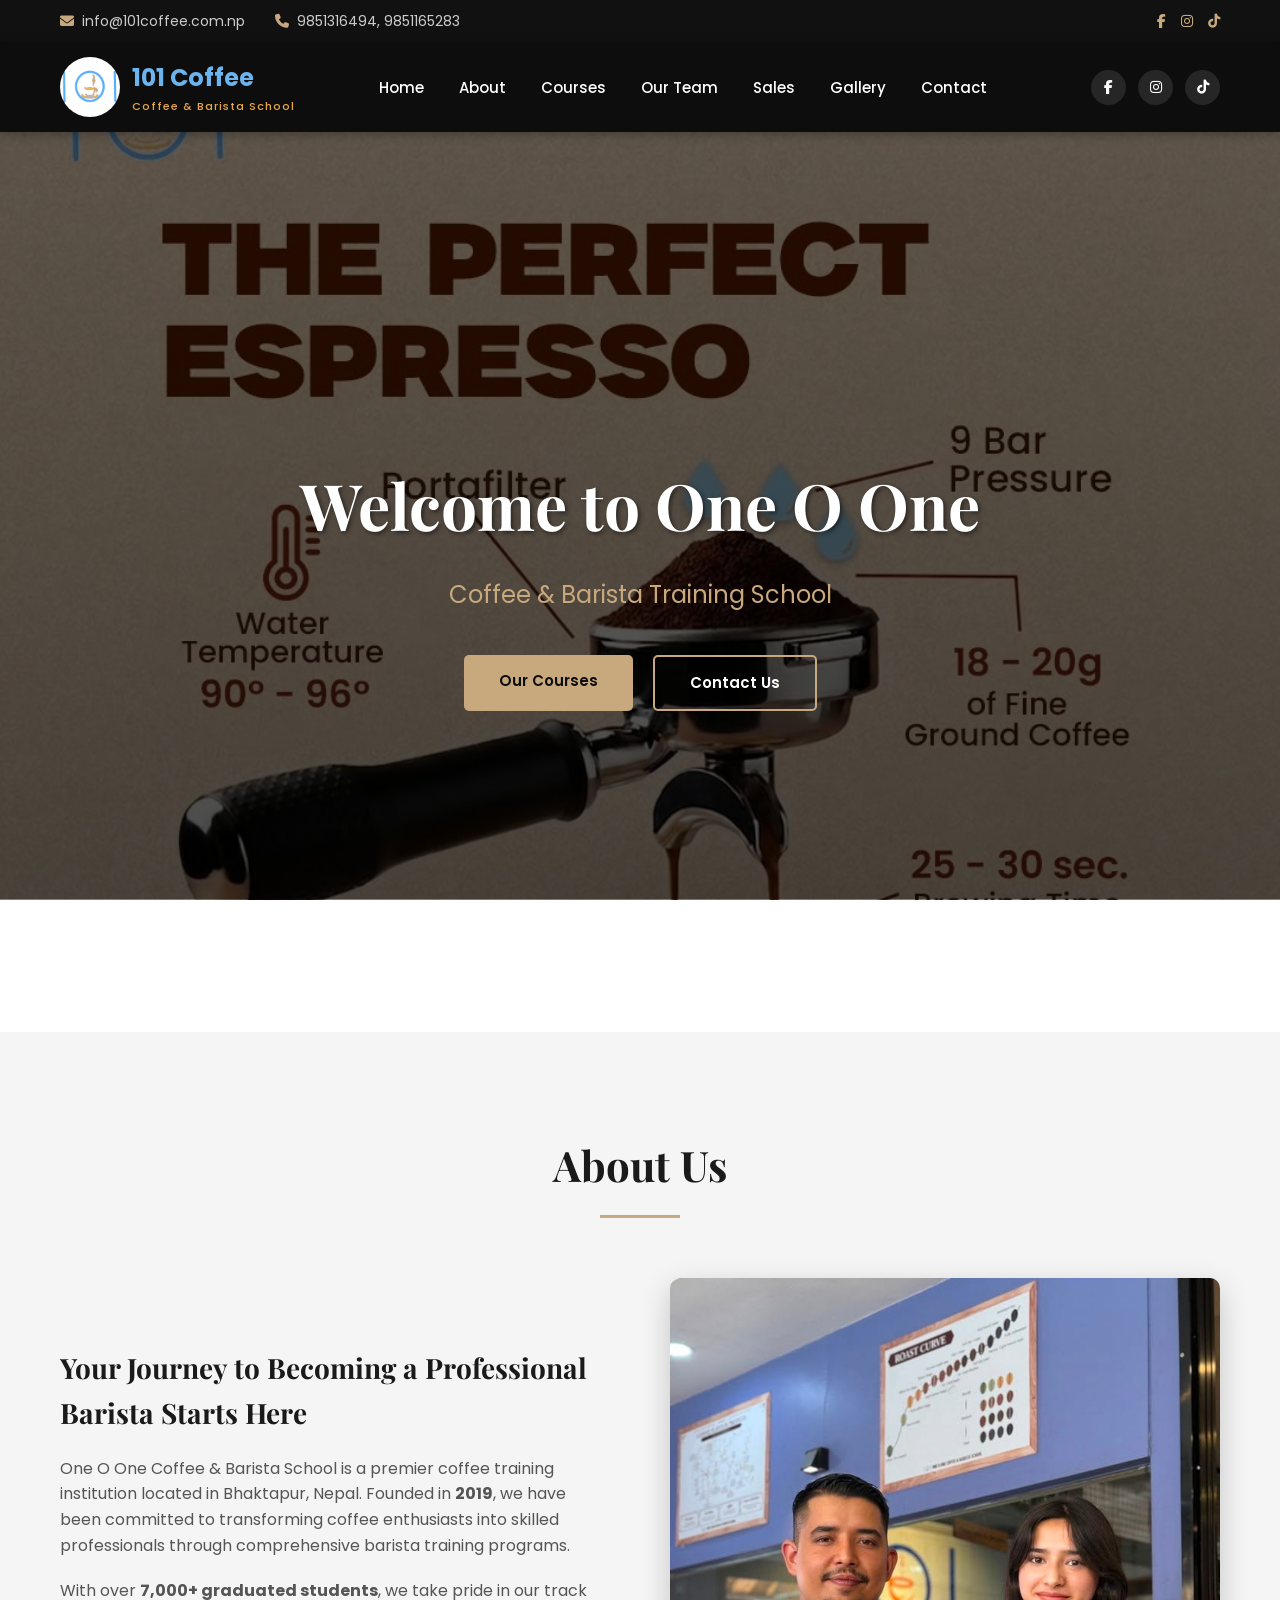
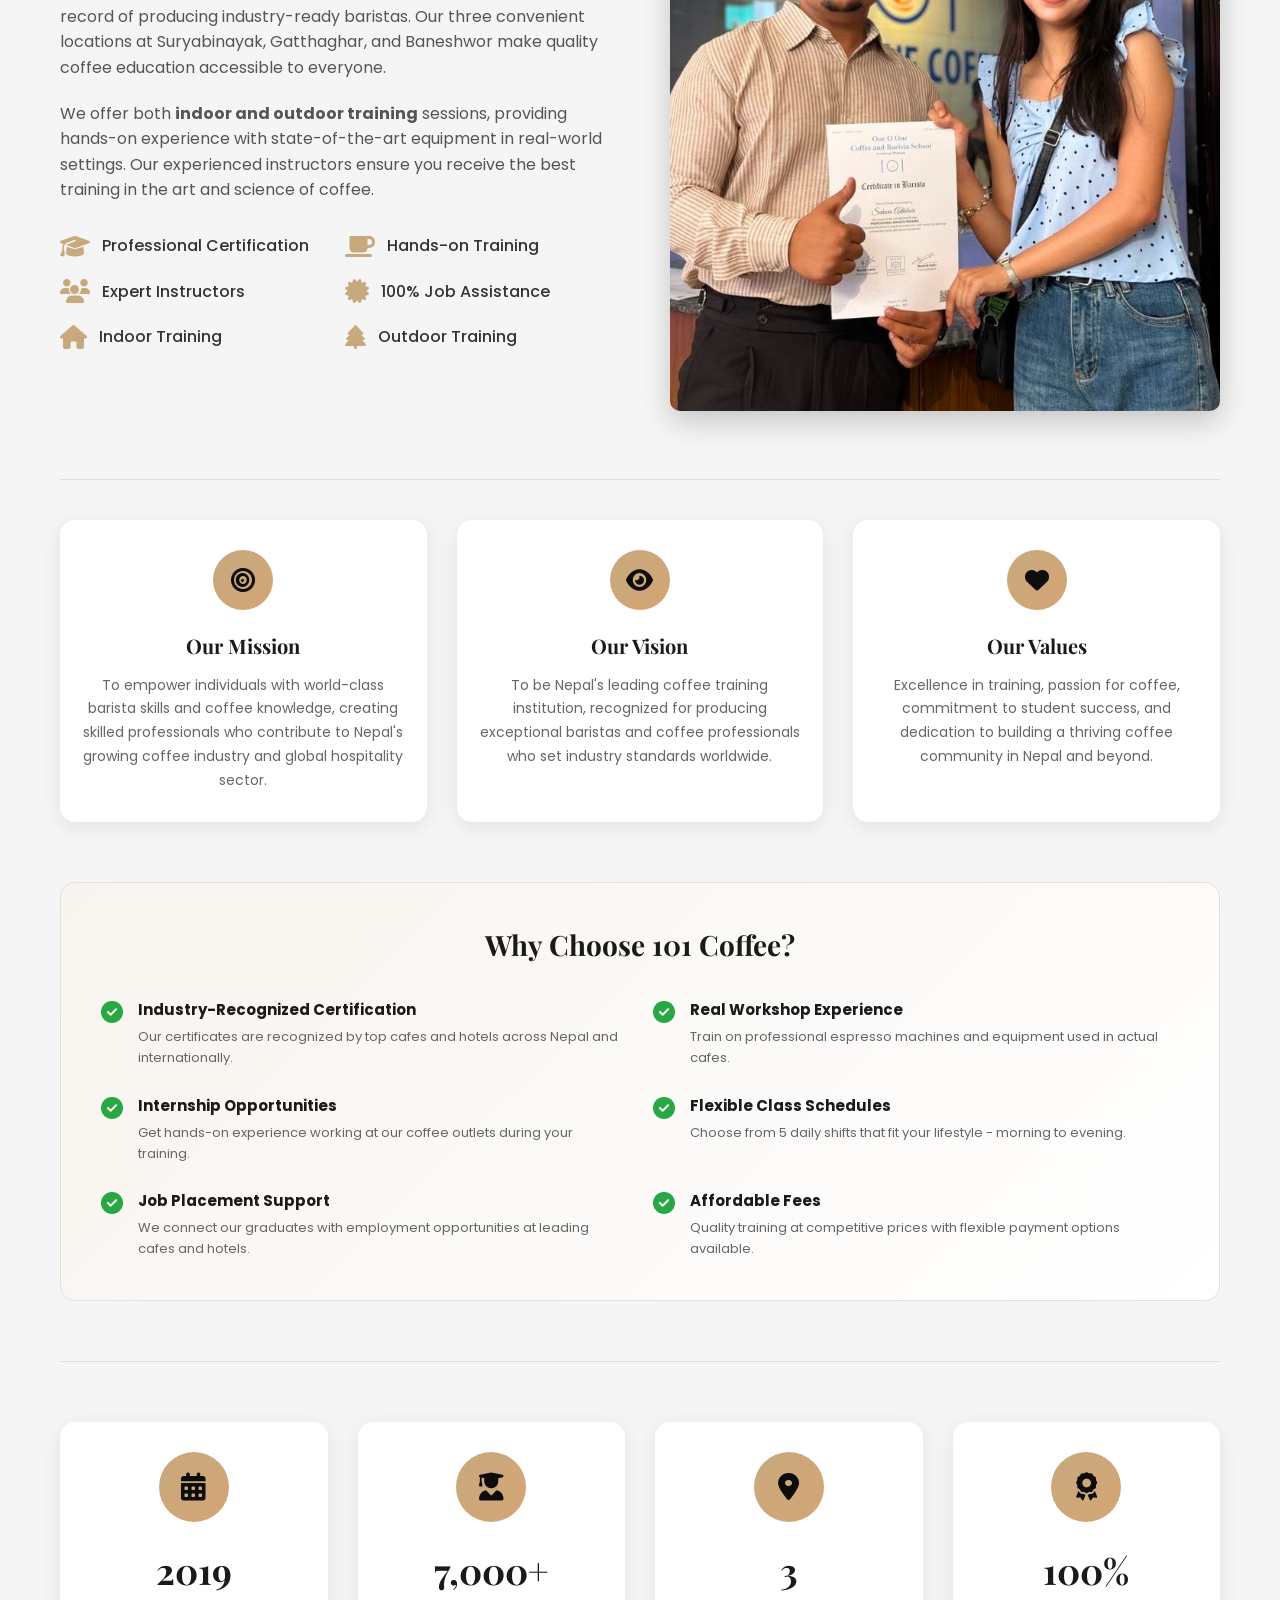
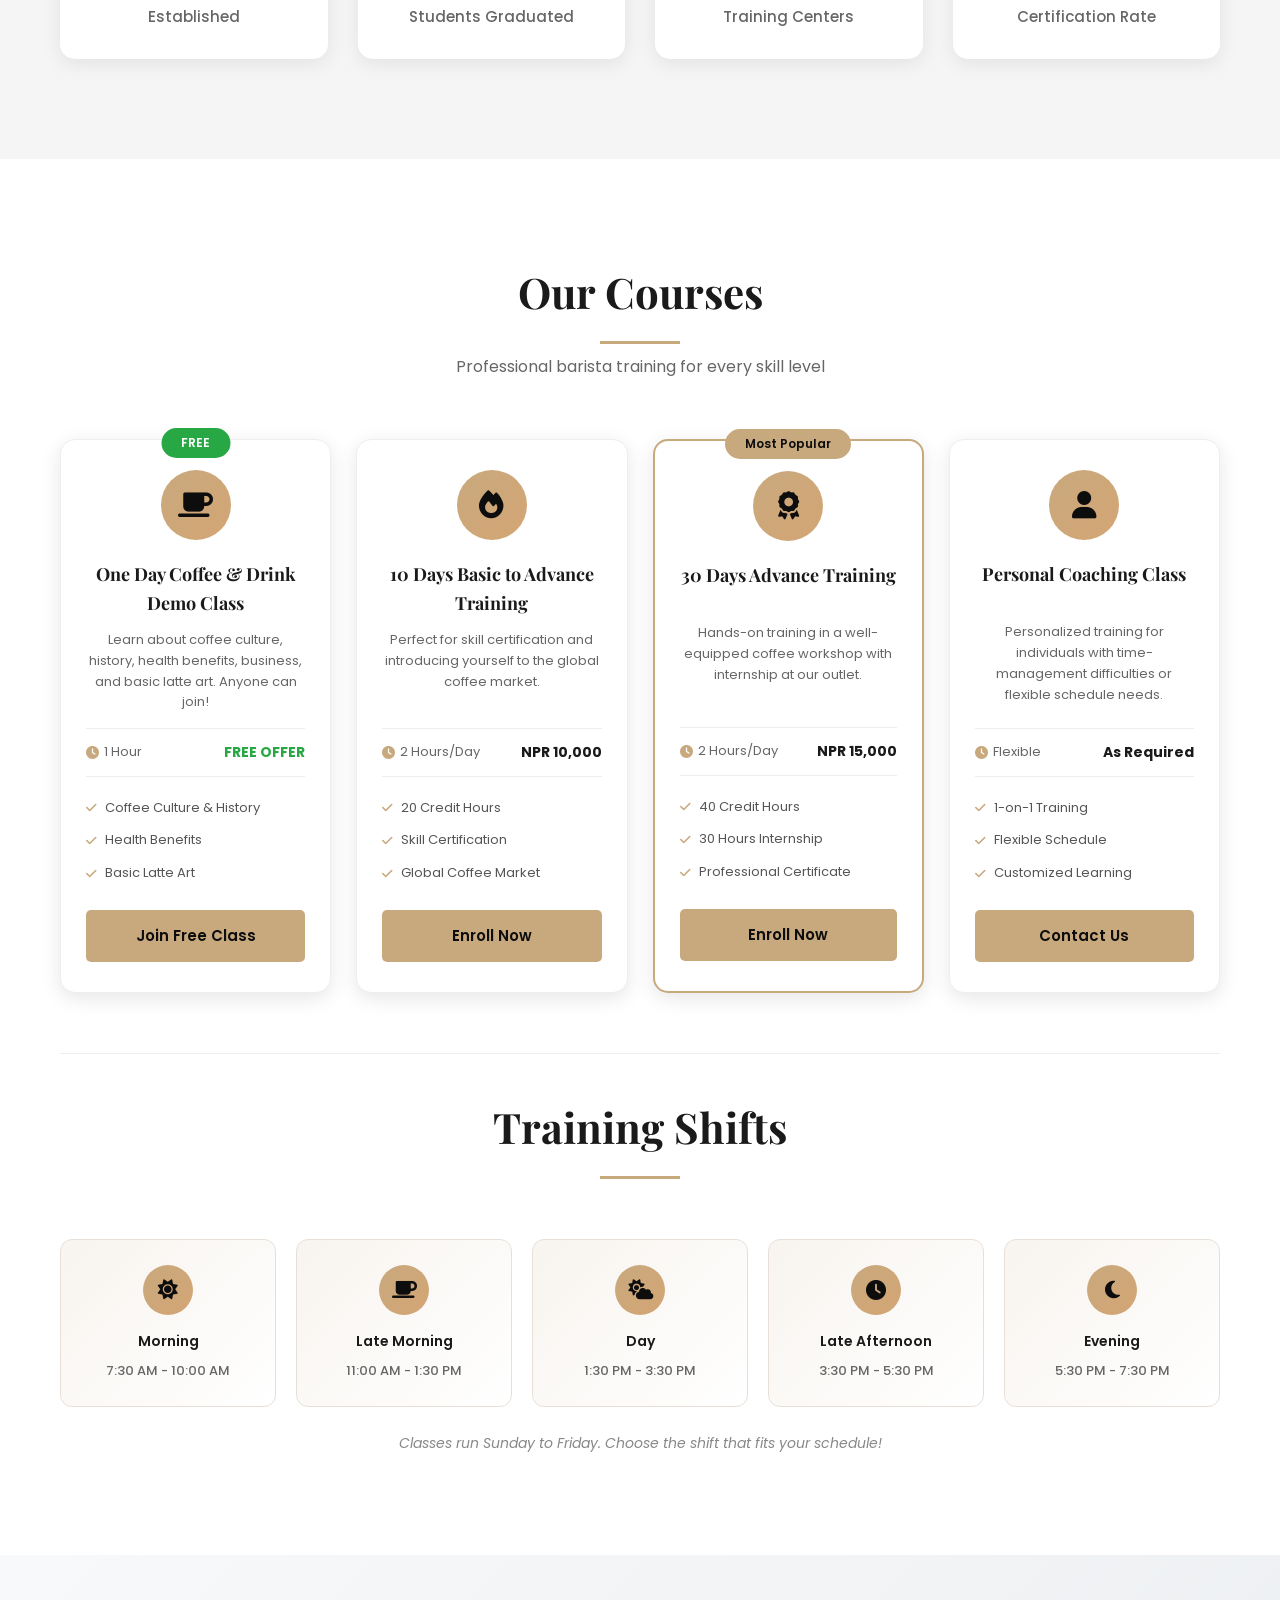
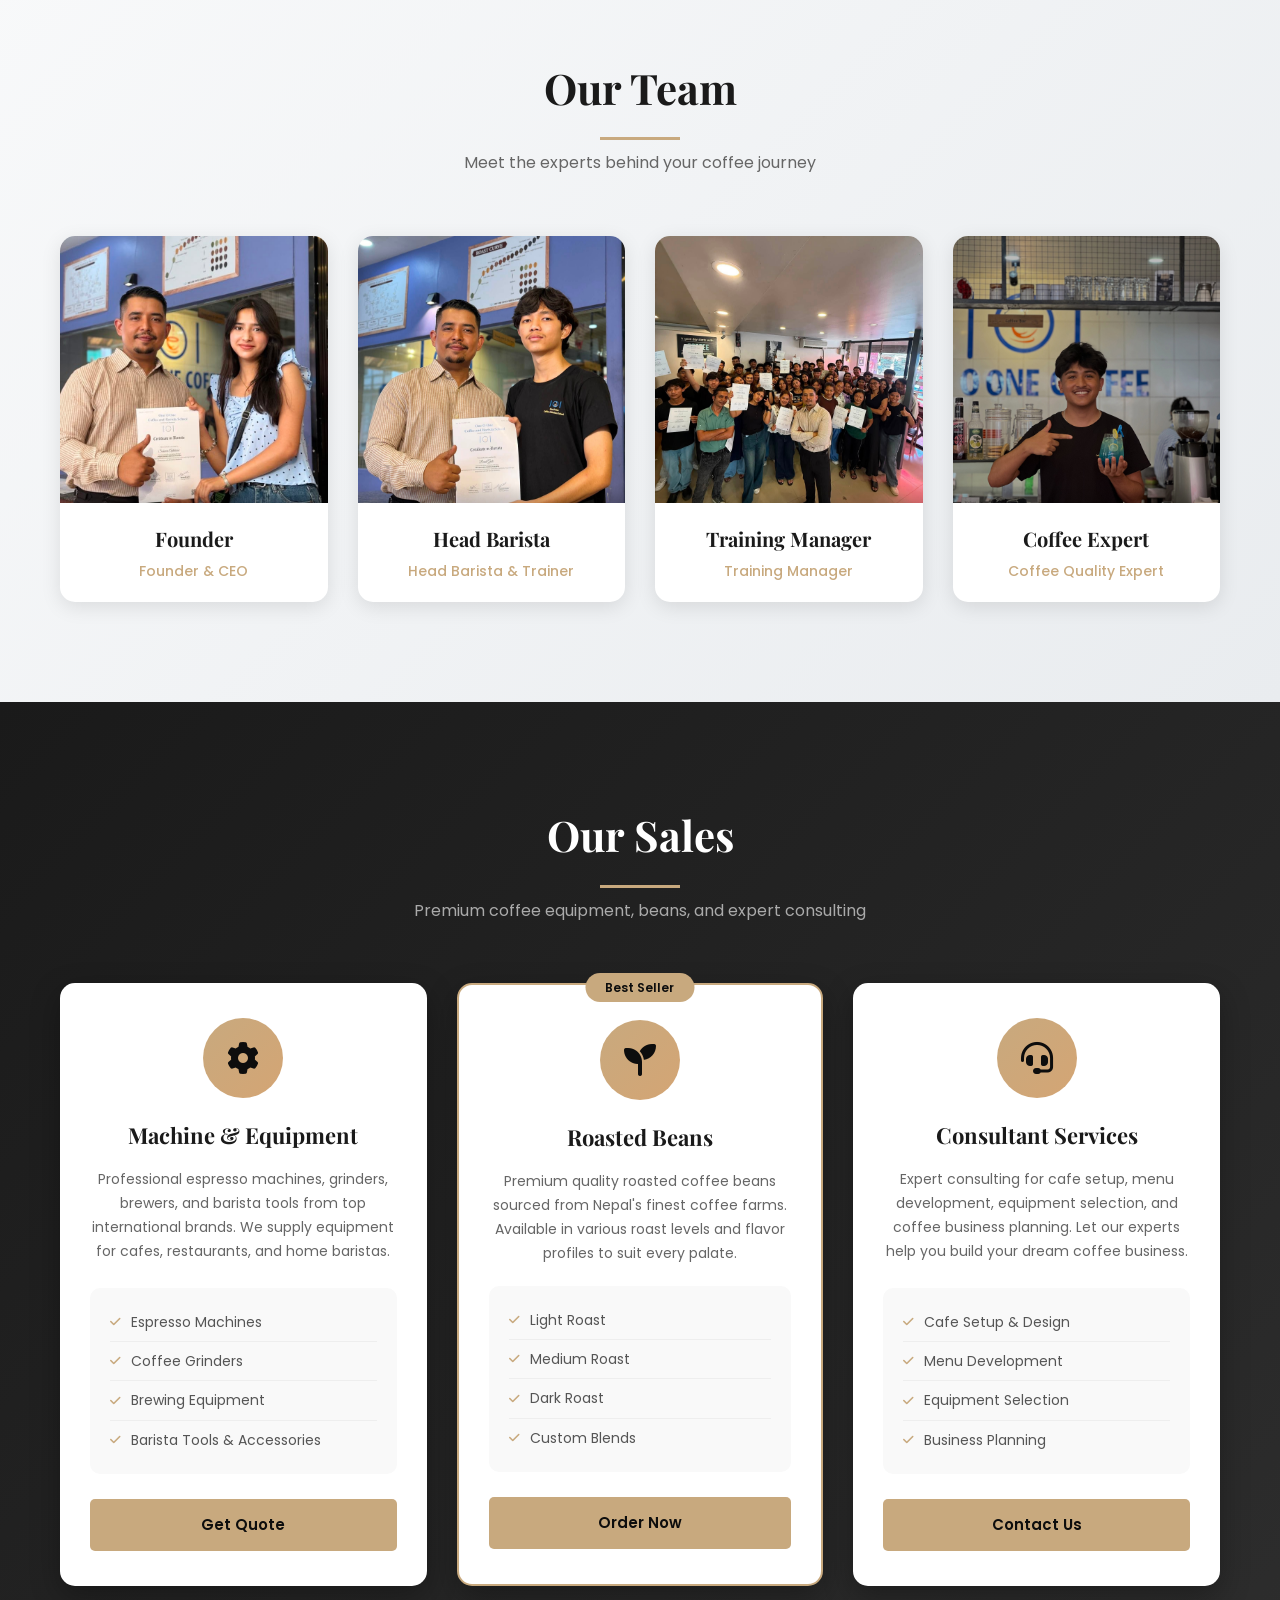
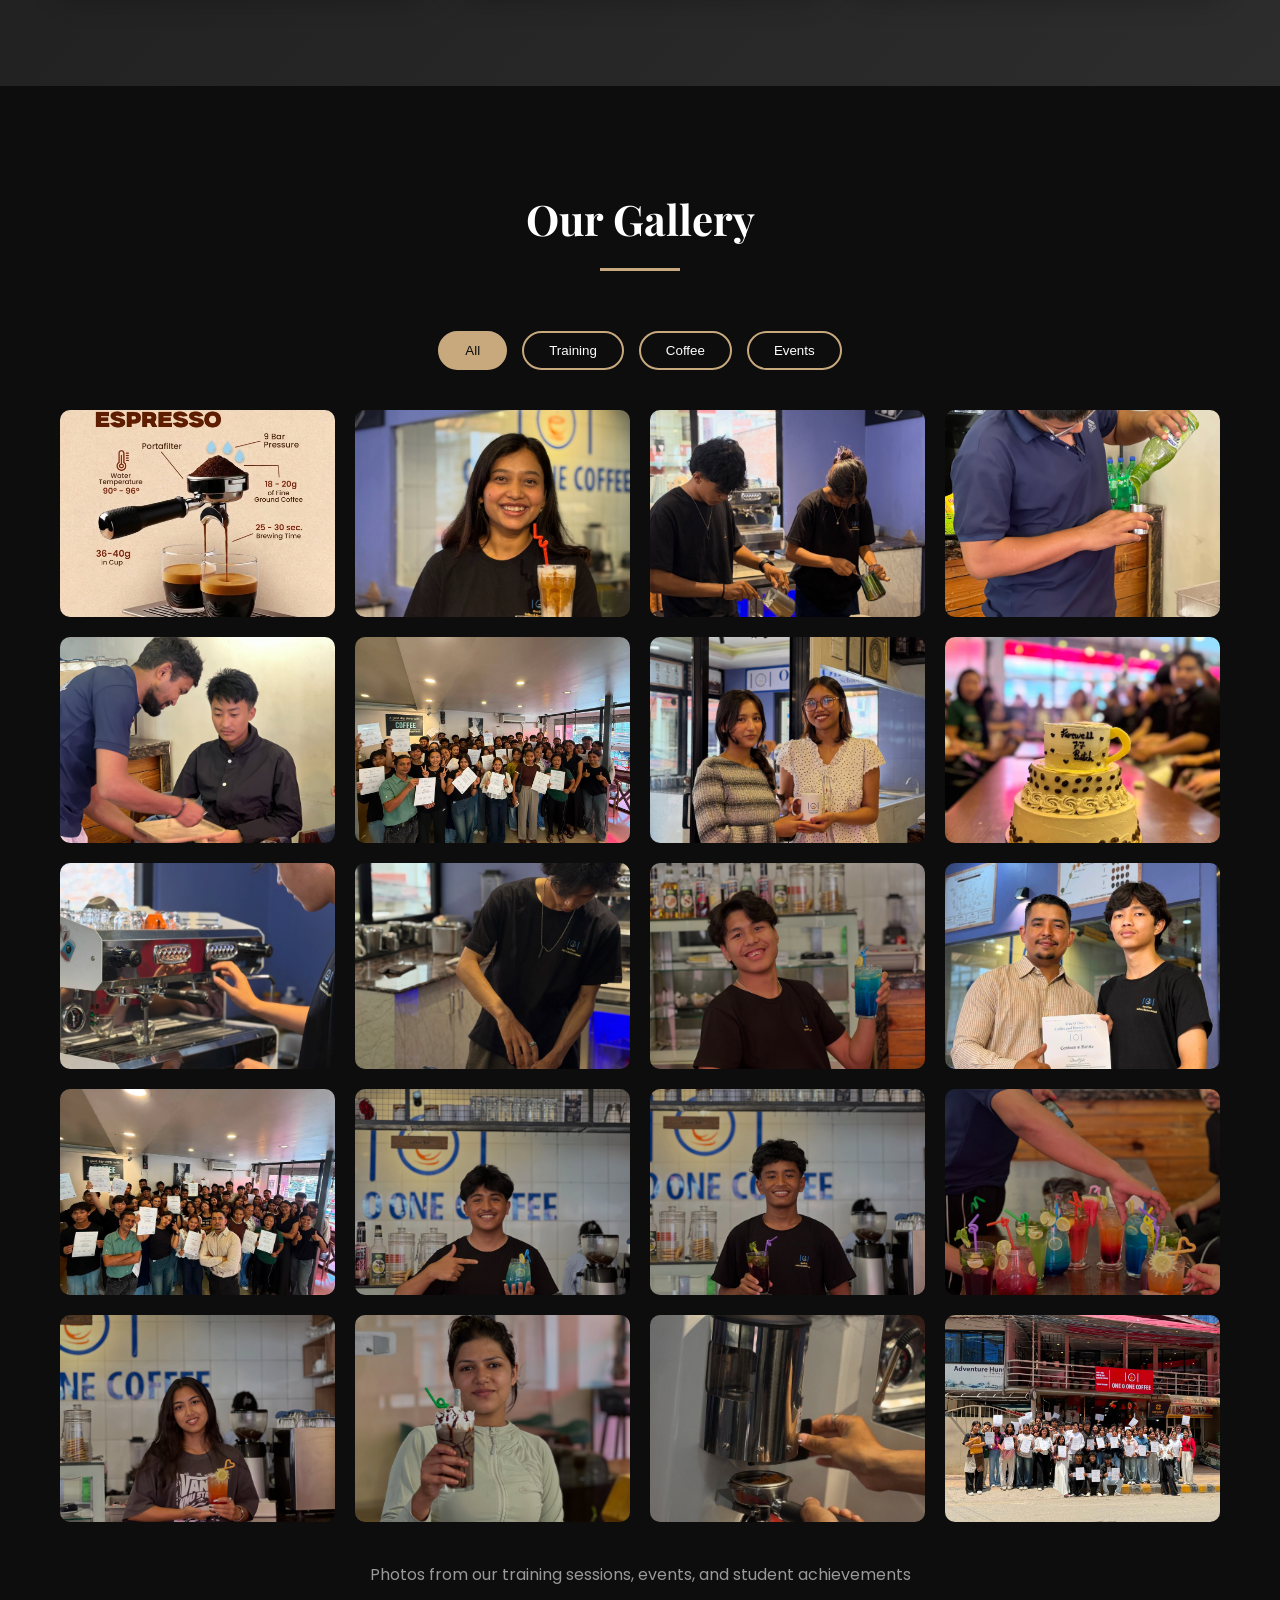
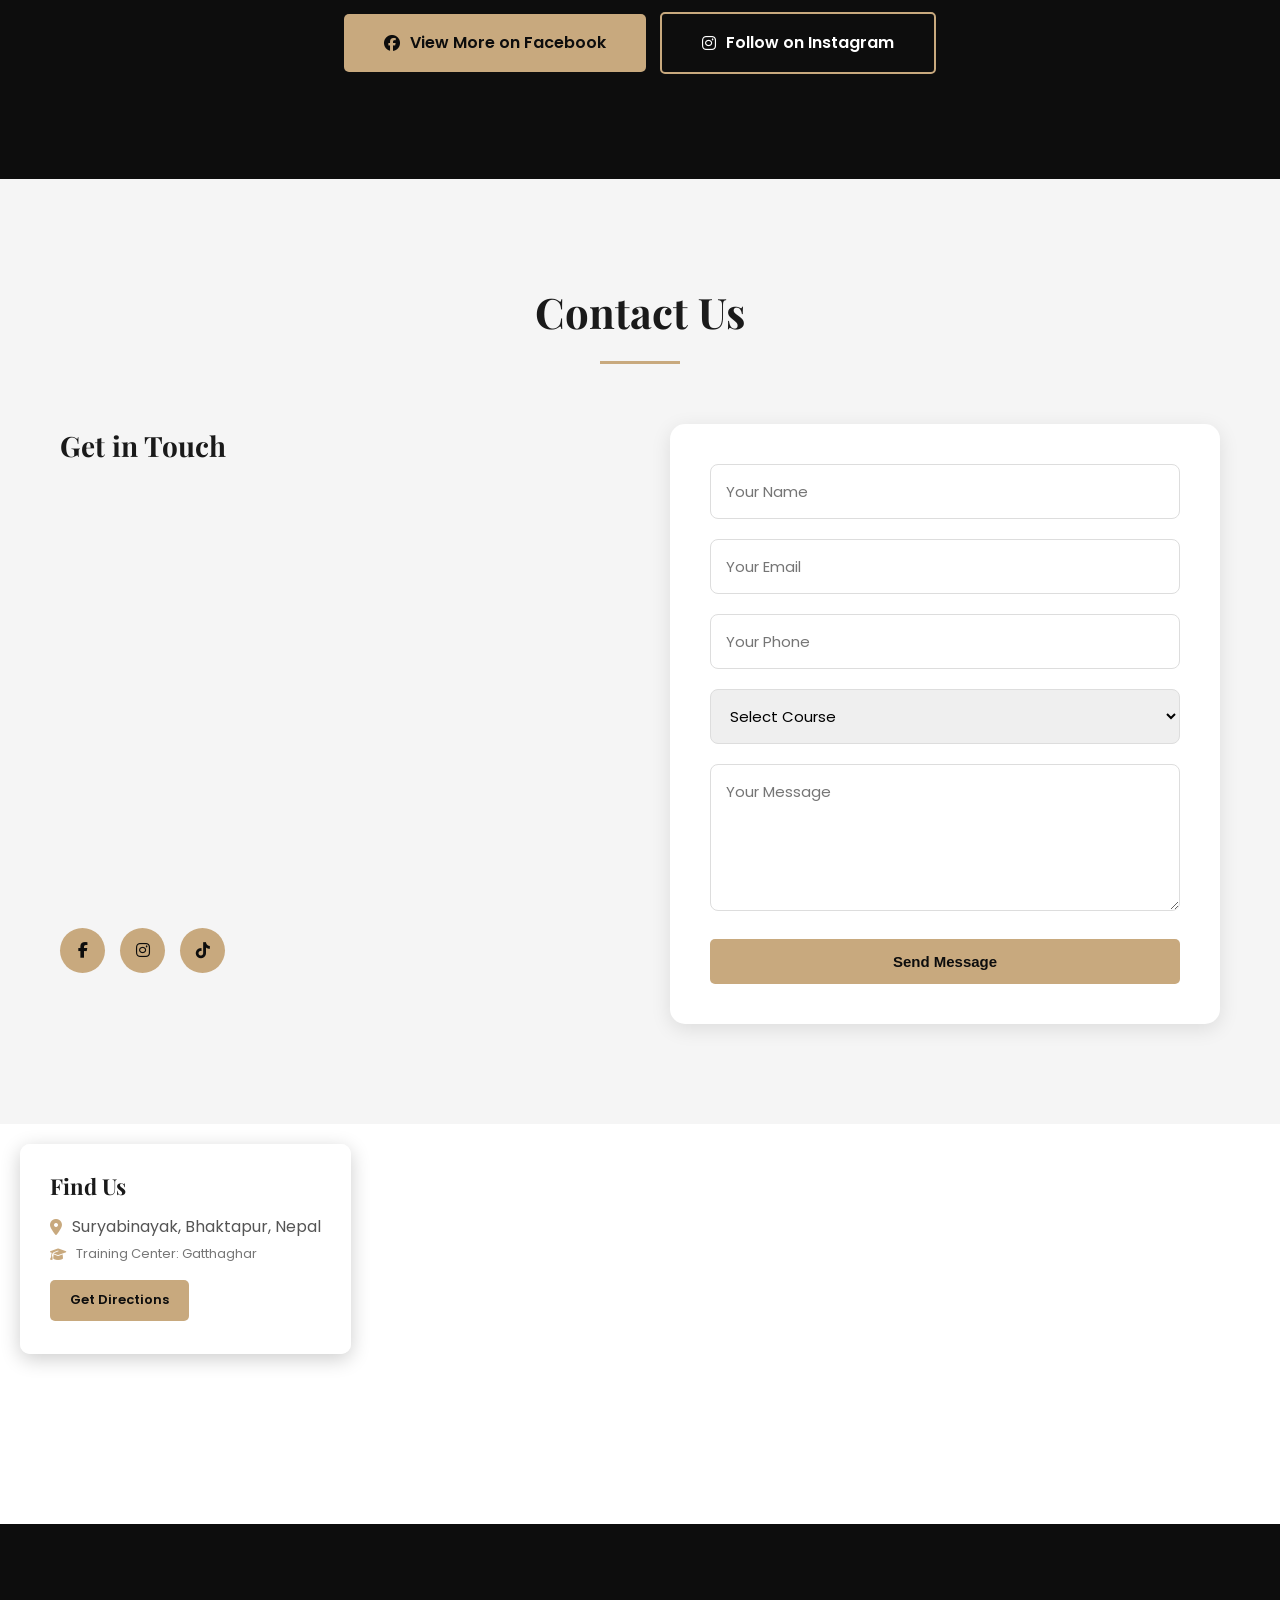
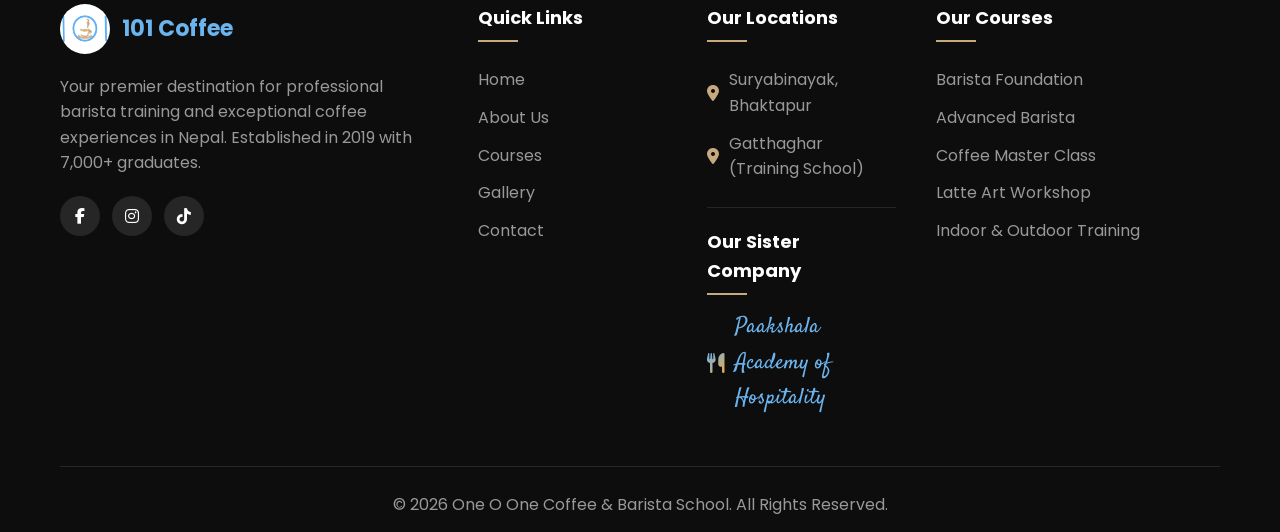
==== commit c50afaa8: "Add Sales section with Machine, Beans, Consultant" ====
--- a/index.html
+++ b/index.html
@@ -40,6 +40,7 @@
                     <li><a href="#about">About</a></li>
                     <li><a href="#courses">Courses</a></li>
                     <li><a href="#team">Our Team</a></li>
+                    <li><a href="#sales">Sales</a></li>
                     <li><a href="#gallery">Gallery</a></li>
                     <li><a href="#contact">Contact</a></li>
                 </ul>
@@ -383,6 +384,58 @@
         </div>
     </section>
 
+    <!-- Sales Section -->
+    <section id="sales" class="sales">
+        <div class="container">
+            <div class="section-header">
+                <h2>Our Sales</h2>
+                <div class="underline"></div>
+                <p class="section-subtitle">Premium coffee equipment, beans, and expert consulting</p>
+            </div>
+            <div class="sales-grid" id="salesGrid">
+                <div class="sales-card">
+                    <div class="sales-icon"><i class="fas fa-cog"></i></div>
+                    <h3>Machine & Equipment</h3>
+                    <p>Professional espresso machines, grinders, brewers, and barista tools from top international brands. We supply equipment for cafes, restaurants, and home baristas.</p>
+                    <ul class="sales-features">
+                        <li><i class="fas fa-check"></i> Espresso Machines</li>
+                        <li><i class="fas fa-check"></i> Coffee Grinders</li>
+                        <li><i class="fas fa-check"></i> Brewing Equipment</li>
+                        <li><i class="fas fa-check"></i> Barista Tools & Accessories</li>
+                    </ul>
+                    <a href="#contact" class="btn btn-primary">Get Quote</a>
+                </div>
+
+                <div class="sales-card featured">
+                    <div class="sales-badge">Best Seller</div>
+                    <div class="sales-icon"><i class="fas fa-seedling"></i></div>
+                    <h3>Roasted Beans</h3>
+                    <p>Premium quality roasted coffee beans sourced from Nepal's finest coffee farms. Available in various roast levels and flavor profiles to suit every palate.</p>
+                    <ul class="sales-features">
+                        <li><i class="fas fa-check"></i> Light Roast</li>
+                        <li><i class="fas fa-check"></i> Medium Roast</li>
+                        <li><i class="fas fa-check"></i> Dark Roast</li>
+                        <li><i class="fas fa-check"></i> Custom Blends</li>
+                    </ul>
+                    <a href="#contact" class="btn btn-primary">Order Now</a>
+                </div>
+
+                <div class="sales-card">
+                    <div class="sales-icon"><i class="fas fa-headset"></i></div>
+                    <h3>Consultant Services</h3>
+                    <p>Expert consulting for cafe setup, menu development, equipment selection, and coffee business planning. Let our experts help you build your dream coffee business.</p>
+                    <ul class="sales-features">
+                        <li><i class="fas fa-check"></i> Cafe Setup & Design</li>
+                        <li><i class="fas fa-check"></i> Menu Development</li>
+                        <li><i class="fas fa-check"></i> Equipment Selection</li>
+                        <li><i class="fas fa-check"></i> Business Planning</li>
+                    </ul>
+                    <a href="#contact" class="btn btn-primary">Contact Us</a>
+                </div>
+            </div>
+        </div>
+    </section>
+
     <!-- Gallery Section -->
     <section id="gallery" class="gallery">
         <div class="container">
@@ -710,6 +763,7 @@
                 <div class="admin-tabs">
                     <button class="admin-tab active" data-tab="content">Content</button>
                     <button class="admin-tab" data-tab="courses">Courses</button>
+                    <button class="admin-tab" data-tab="sales">Sales</button>
                     <button class="admin-tab" data-tab="team">Team</button>
                     <button class="admin-tab" data-tab="images">Images</button>
                     <button class="admin-tab" data-tab="settings">Settings</button>
@@ -758,6 +812,13 @@
                     <h3>Edit Courses</h3>
                     <div class="admin-course-list" id="adminCourseList"></div>
                     <button id="saveCourses" class="btn btn-primary btn-block">Save Courses</button>
+                </div>
+
+                <!-- Sales Tab -->
+                <div class="admin-tab-content" id="tab-sales">
+                    <h3>Edit Sales Items</h3>
+                    <div class="admin-sales-list" id="adminSalesList"></div>
+                    <button id="saveSales" class="btn btn-primary btn-block">Save Sales</button>
                 </div>
 
                 <!-- Team Tab -->
--- a/styles.css
+++ b/styles.css
@@ -497,6 +497,120 @@
     font-size: 13px;
     color: #666;
     line-height: 1.6;
+}
+
+/* Sales Section */
+.sales {
+    padding: 100px 0;
+    background: linear-gradient(135deg, #1a1a1a 0%, #2d2d2d 100%);
+}
+
+.sales .section-header h2 {
+    color: var(--text-light);
+}
+
+.sales .section-subtitle {
+    color: #aaa;
+}
+
+.sales-grid {
+    display: grid;
+    grid-template-columns: repeat(3, 1fr);
+    gap: 30px;
+}
+
+.sales-card {
+    background: #fff;
+    border-radius: 15px;
+    padding: 35px 30px;
+    text-align: center;
+    box-shadow: 0 10px 30px rgba(0, 0, 0, 0.3);
+    transition: var(--transition);
+    position: relative;
+    display: flex;
+    flex-direction: column;
+}
+
+.sales-card:hover {
+    transform: translateY(-10px);
+    box-shadow: 0 20px 50px rgba(0, 0, 0, 0.4);
+}
+
+.sales-card.featured {
+    border: 2px solid var(--primary-color);
+}
+
+.sales-badge {
+    position: absolute;
+    top: -12px;
+    left: 50%;
+    transform: translateX(-50%);
+    background: var(--primary-color);
+    color: var(--dark-bg);
+    padding: 5px 20px;
+    border-radius: 20px;
+    font-size: 12px;
+    font-weight: 600;
+    white-space: nowrap;
+}
+
+.sales-icon {
+    width: 80px;
+    height: 80px;
+    background: linear-gradient(135deg, var(--primary-color), var(--accent-color));
+    border-radius: 50%;
+    display: flex;
+    align-items: center;
+    justify-content: center;
+    margin: 0 auto 20px;
+}
+
+.sales-icon i {
+    font-size: 32px;
+    color: var(--dark-bg);
+}
+
+.sales-card h3 {
+    font-family: 'Playfair Display', serif;
+    font-size: 22px;
+    margin-bottom: 15px;
+    color: var(--secondary-color);
+}
+
+.sales-card p {
+    color: #666;
+    font-size: 14px;
+    line-height: 1.7;
+    margin-bottom: 20px;
+    flex-grow: 1;
+}
+
+.sales-features {
+    list-style: none;
+    margin-bottom: 25px;
+    text-align: left;
+    background: #f9f9f9;
+    padding: 15px 20px;
+    border-radius: 10px;
+}
+
+.sales-features li {
+    padding: 8px 0;
+    color: #555;
+    font-size: 14px;
+    display: flex;
+    align-items: center;
+    gap: 10px;
+    border-bottom: 1px solid #eee;
+}
+
+.sales-features li:last-child {
+    border-bottom: none;
+}
+
+.sales-features i {
+    color: var(--primary-color);
+    font-size: 12px;
 }
 
 /* Courses Section */
@@ -1679,6 +1793,10 @@
     .why-grid {
         grid-template-columns: 1fr;
     }
+
+    .sales-grid {
+        grid-template-columns: 1fr;
+    }
 }
 
 @media (max-width: 768px) {
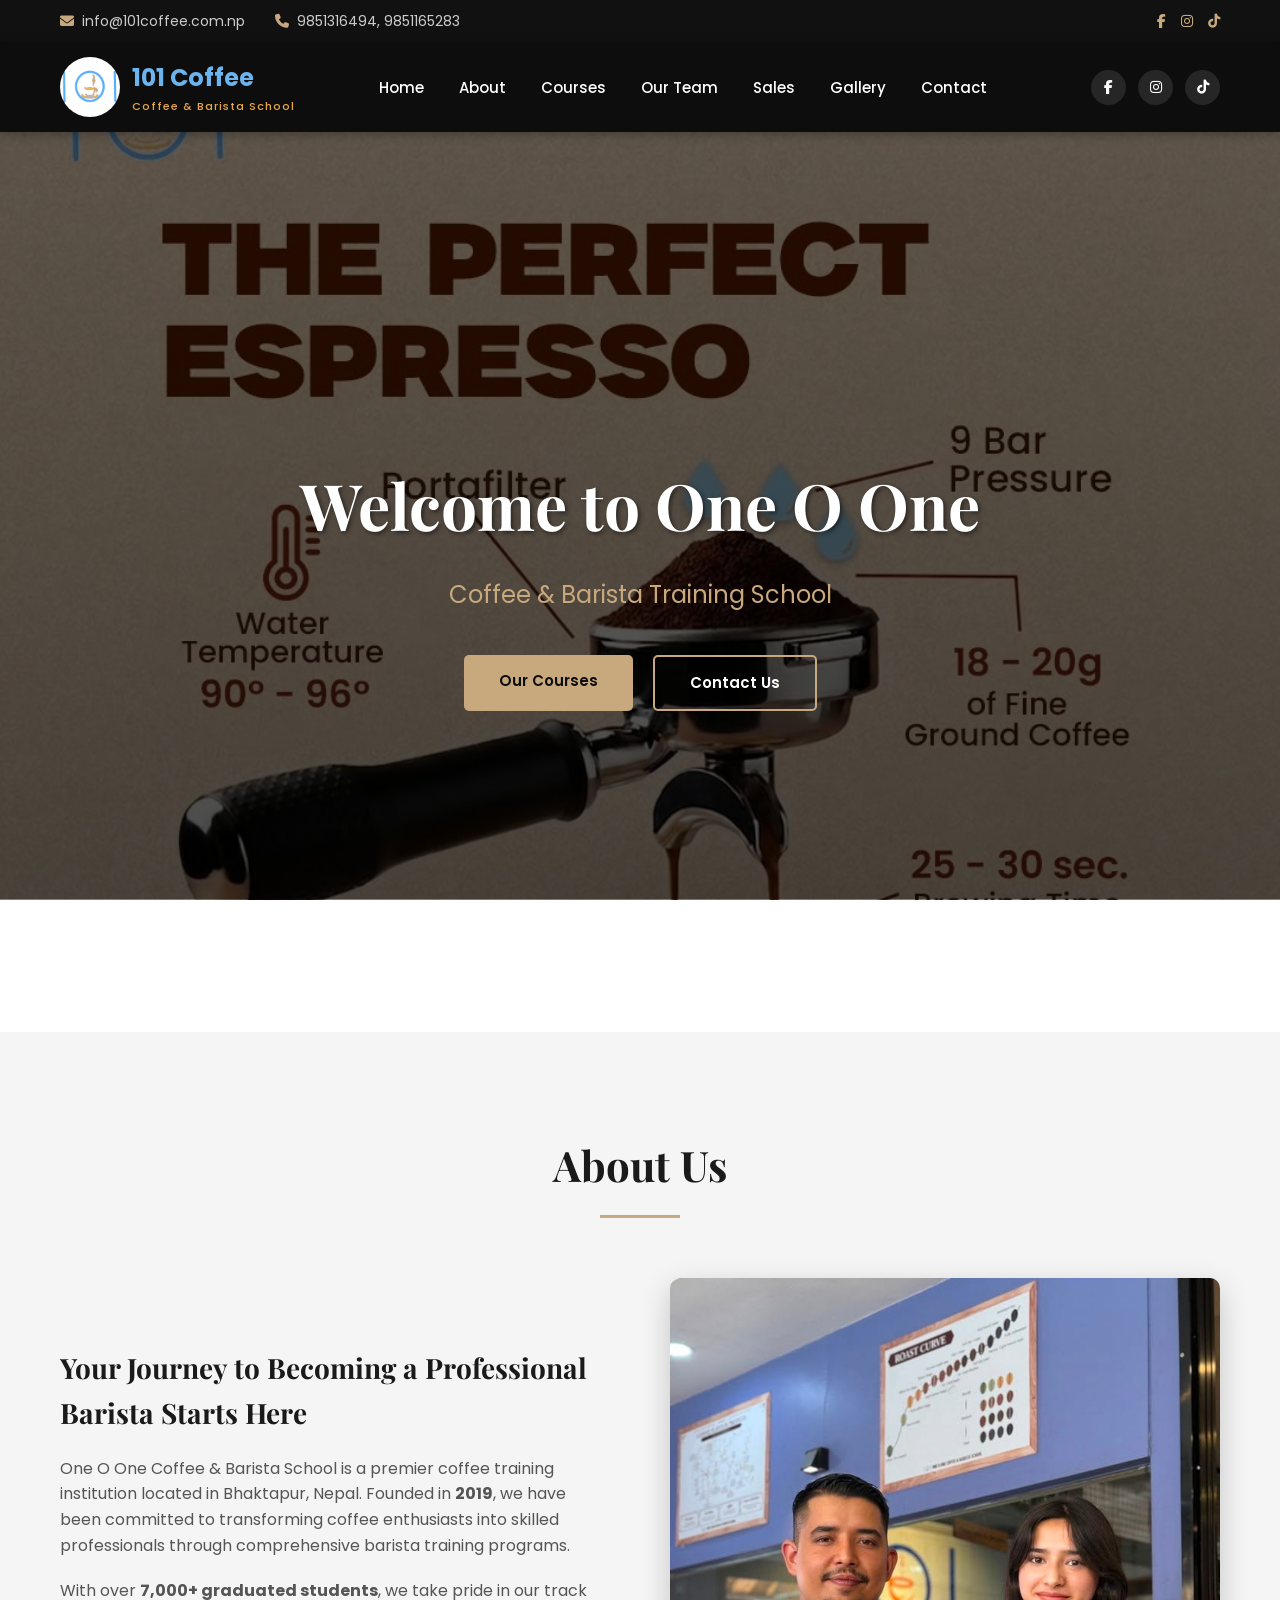
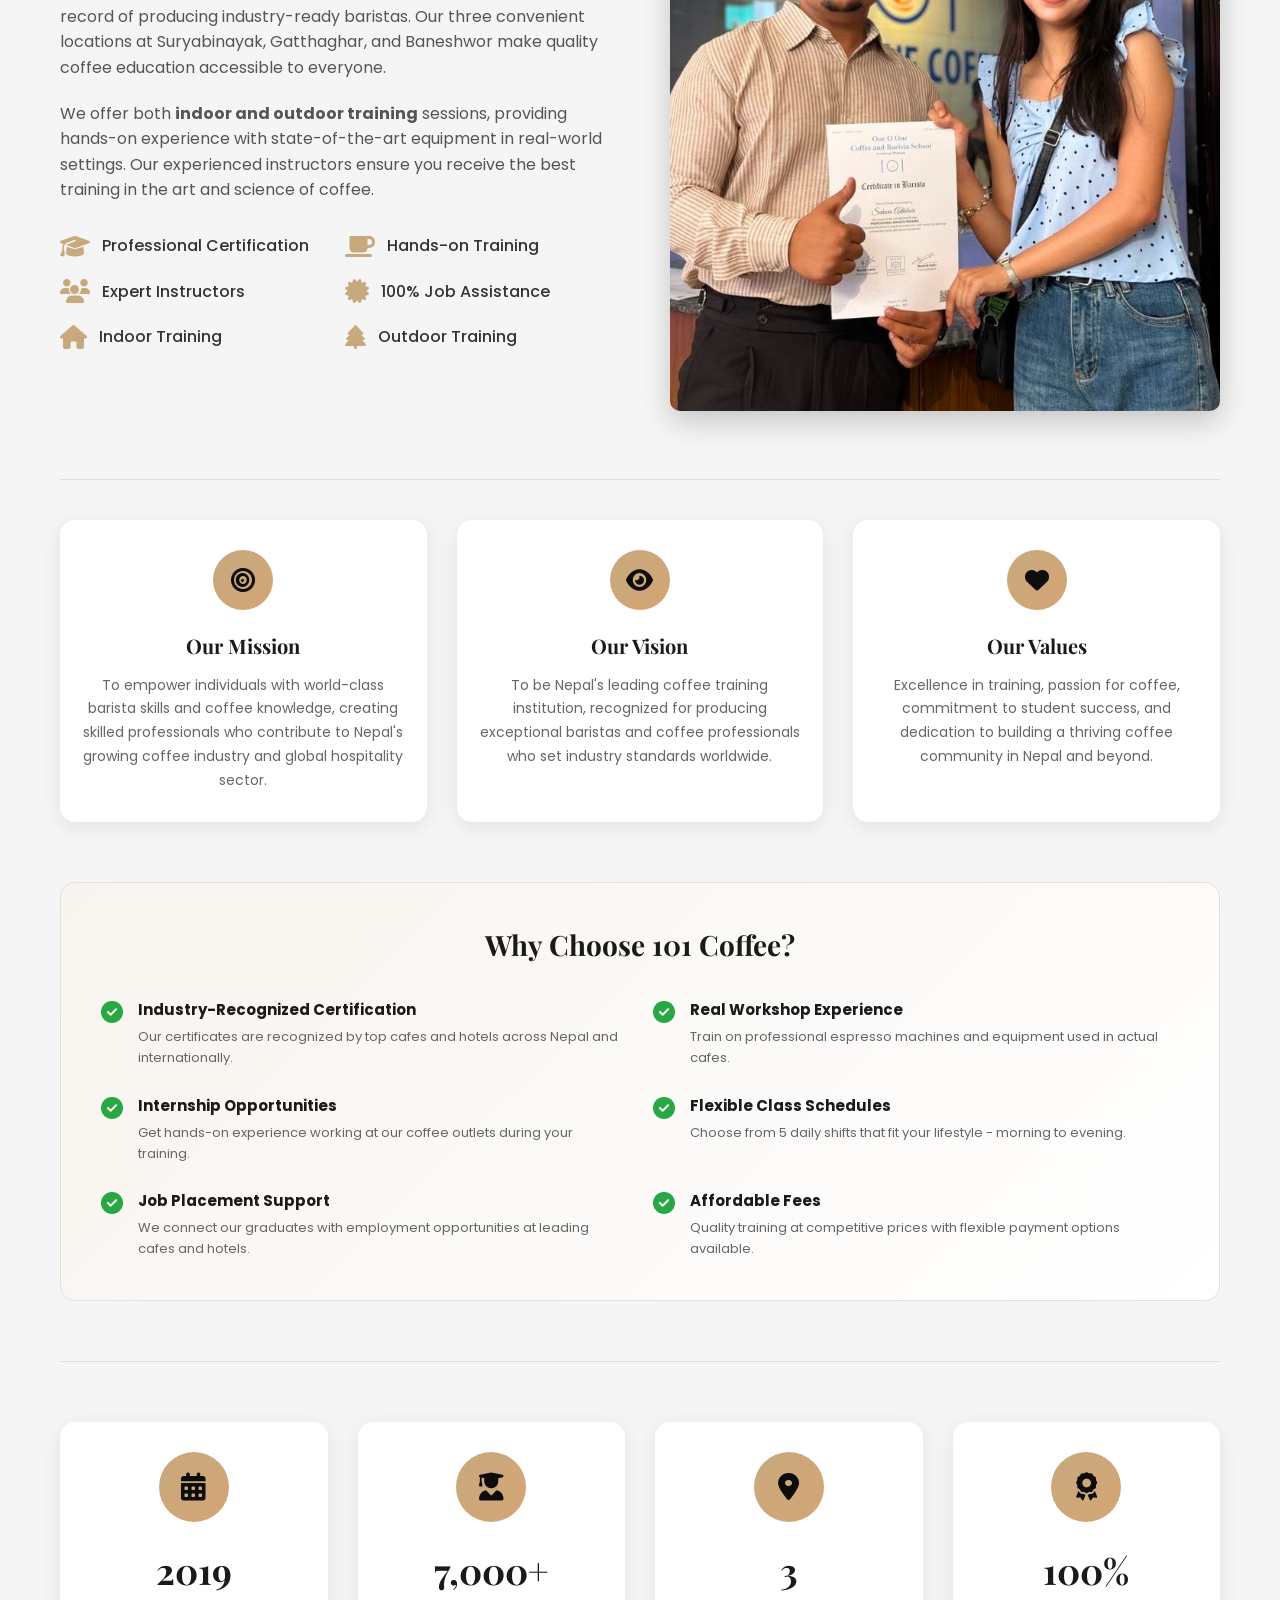
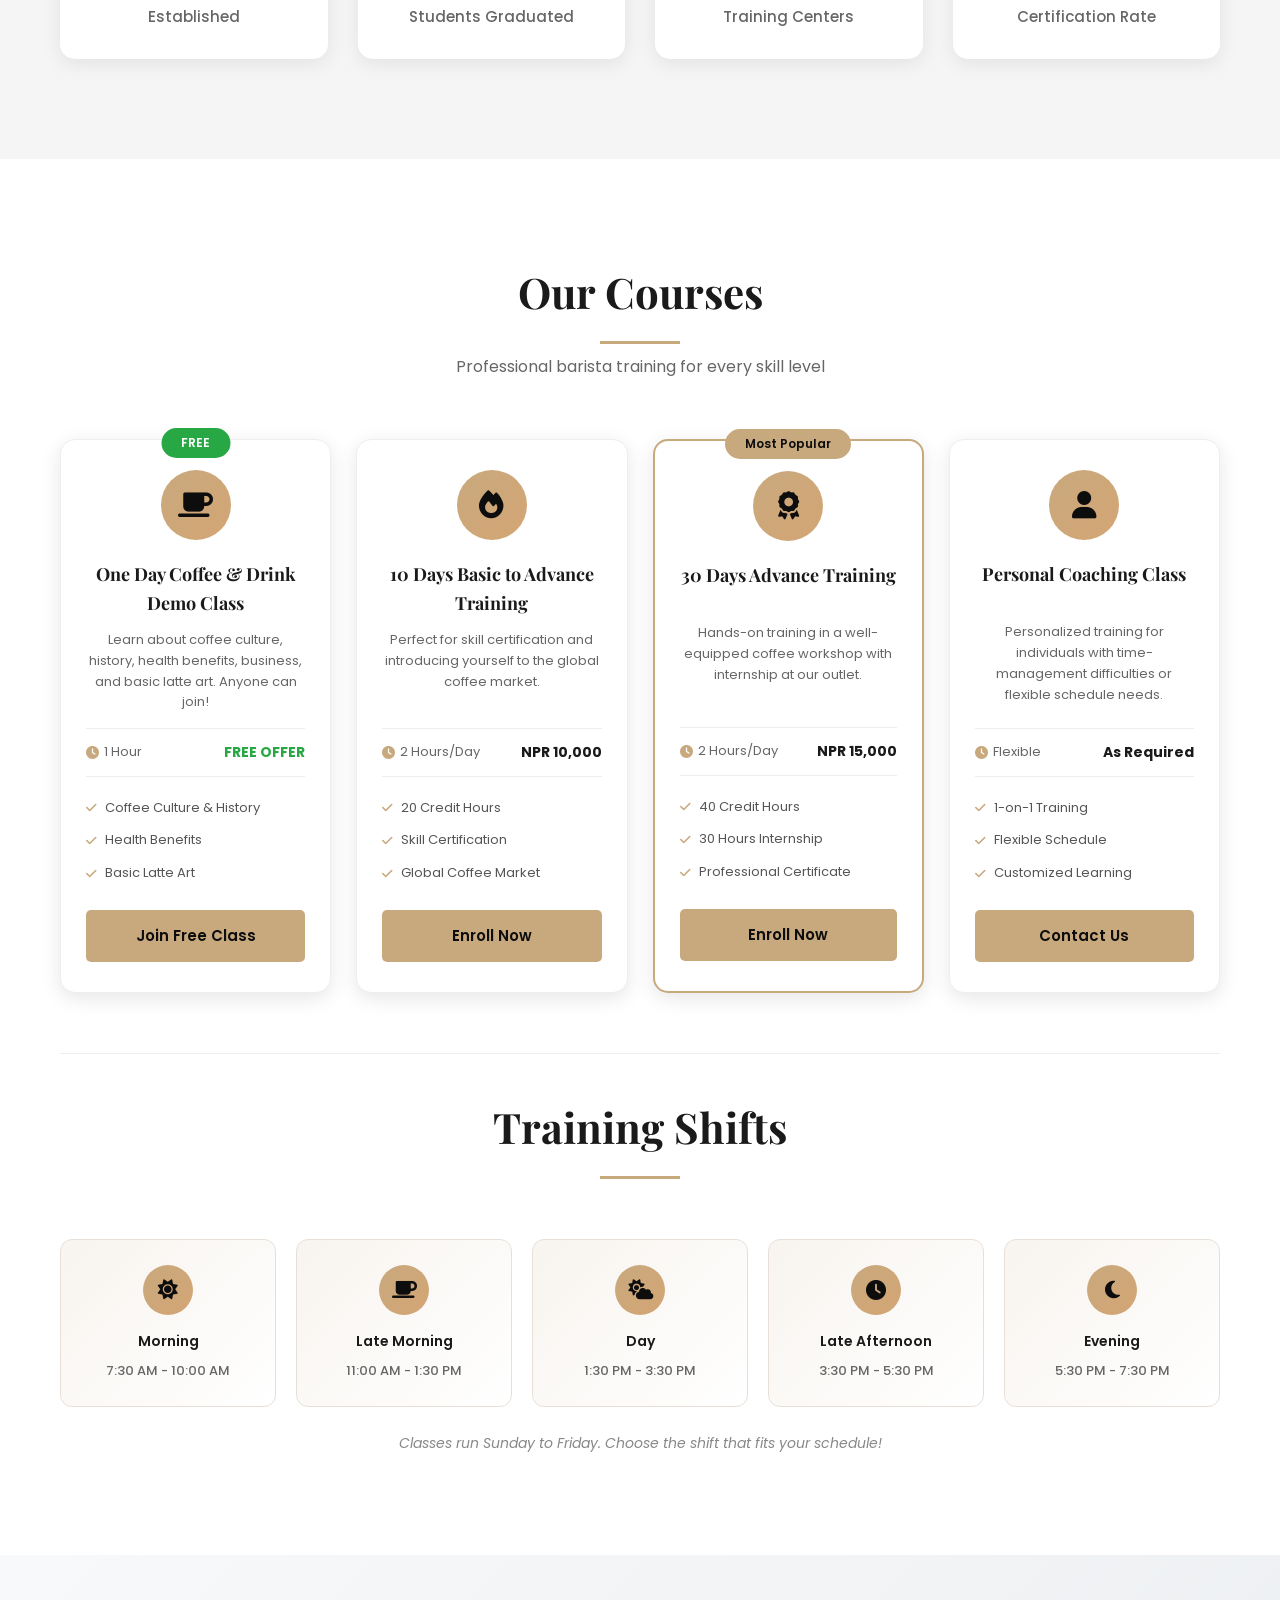
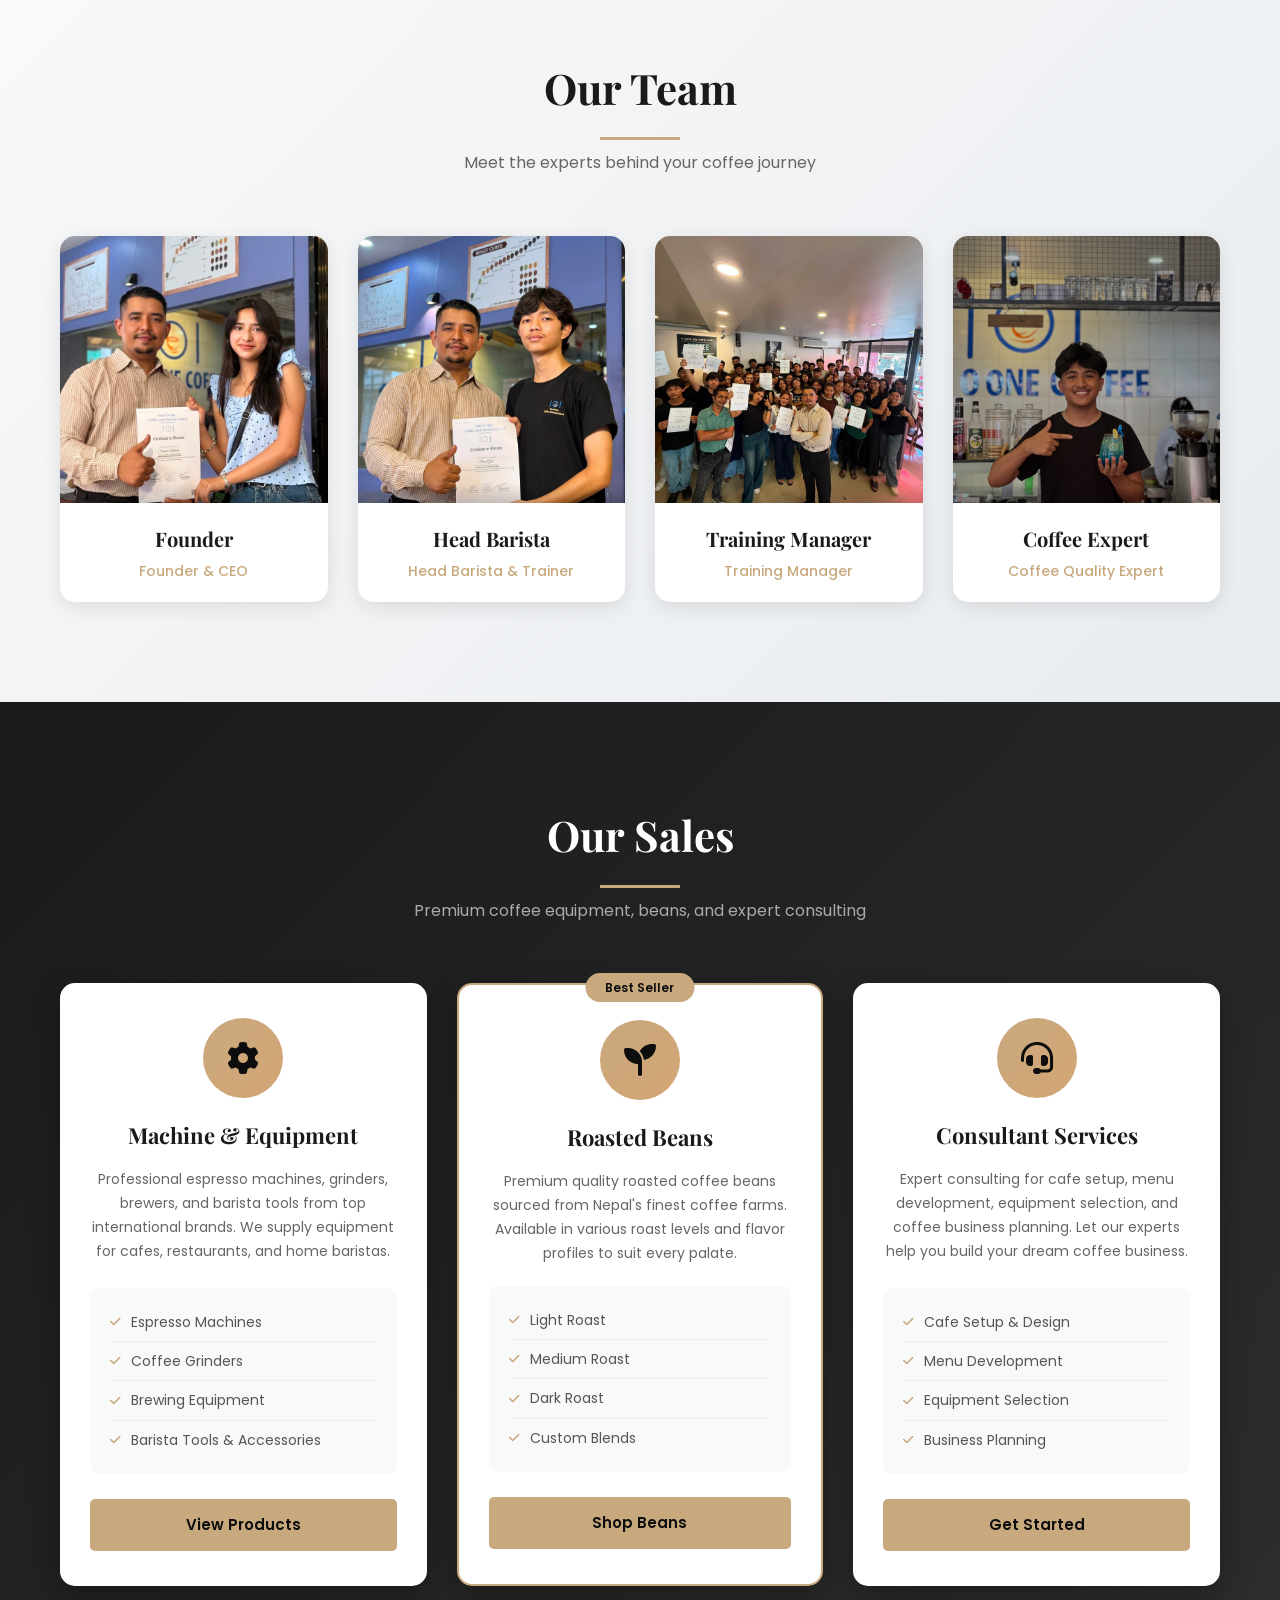
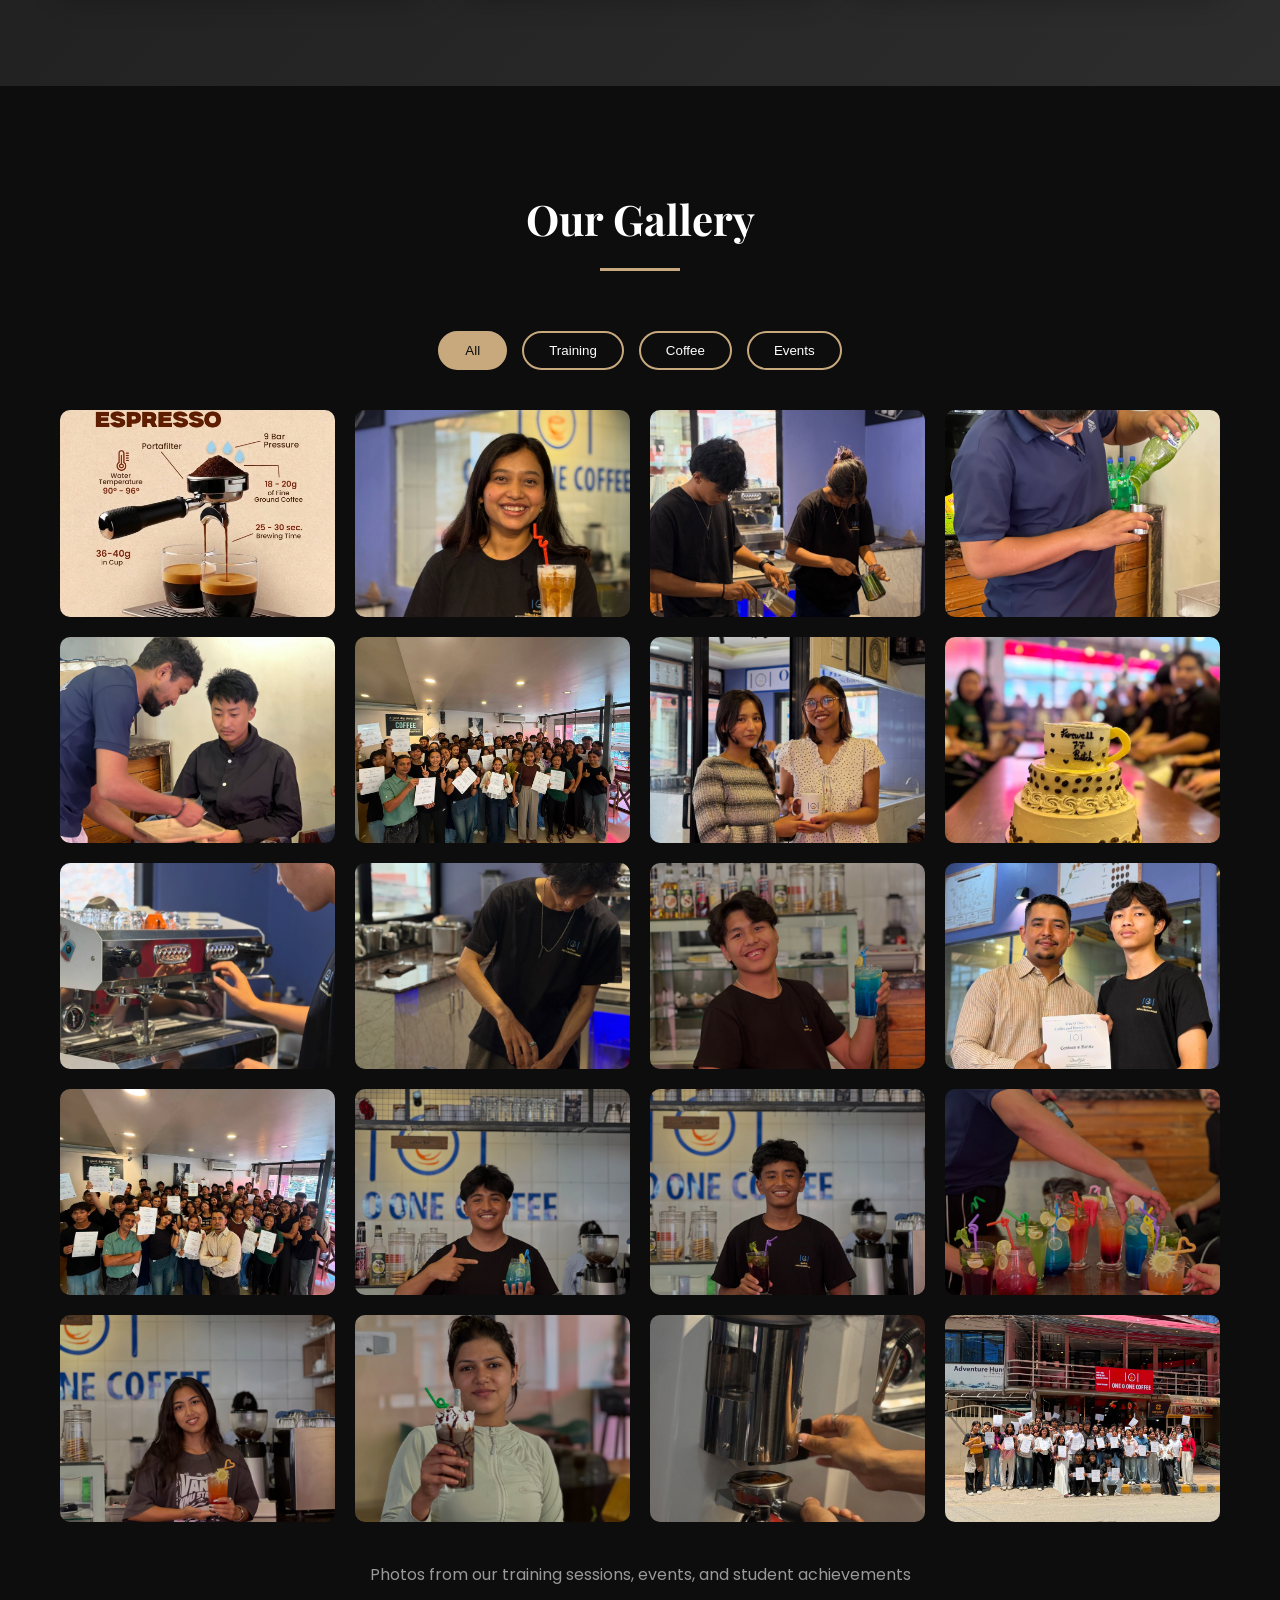
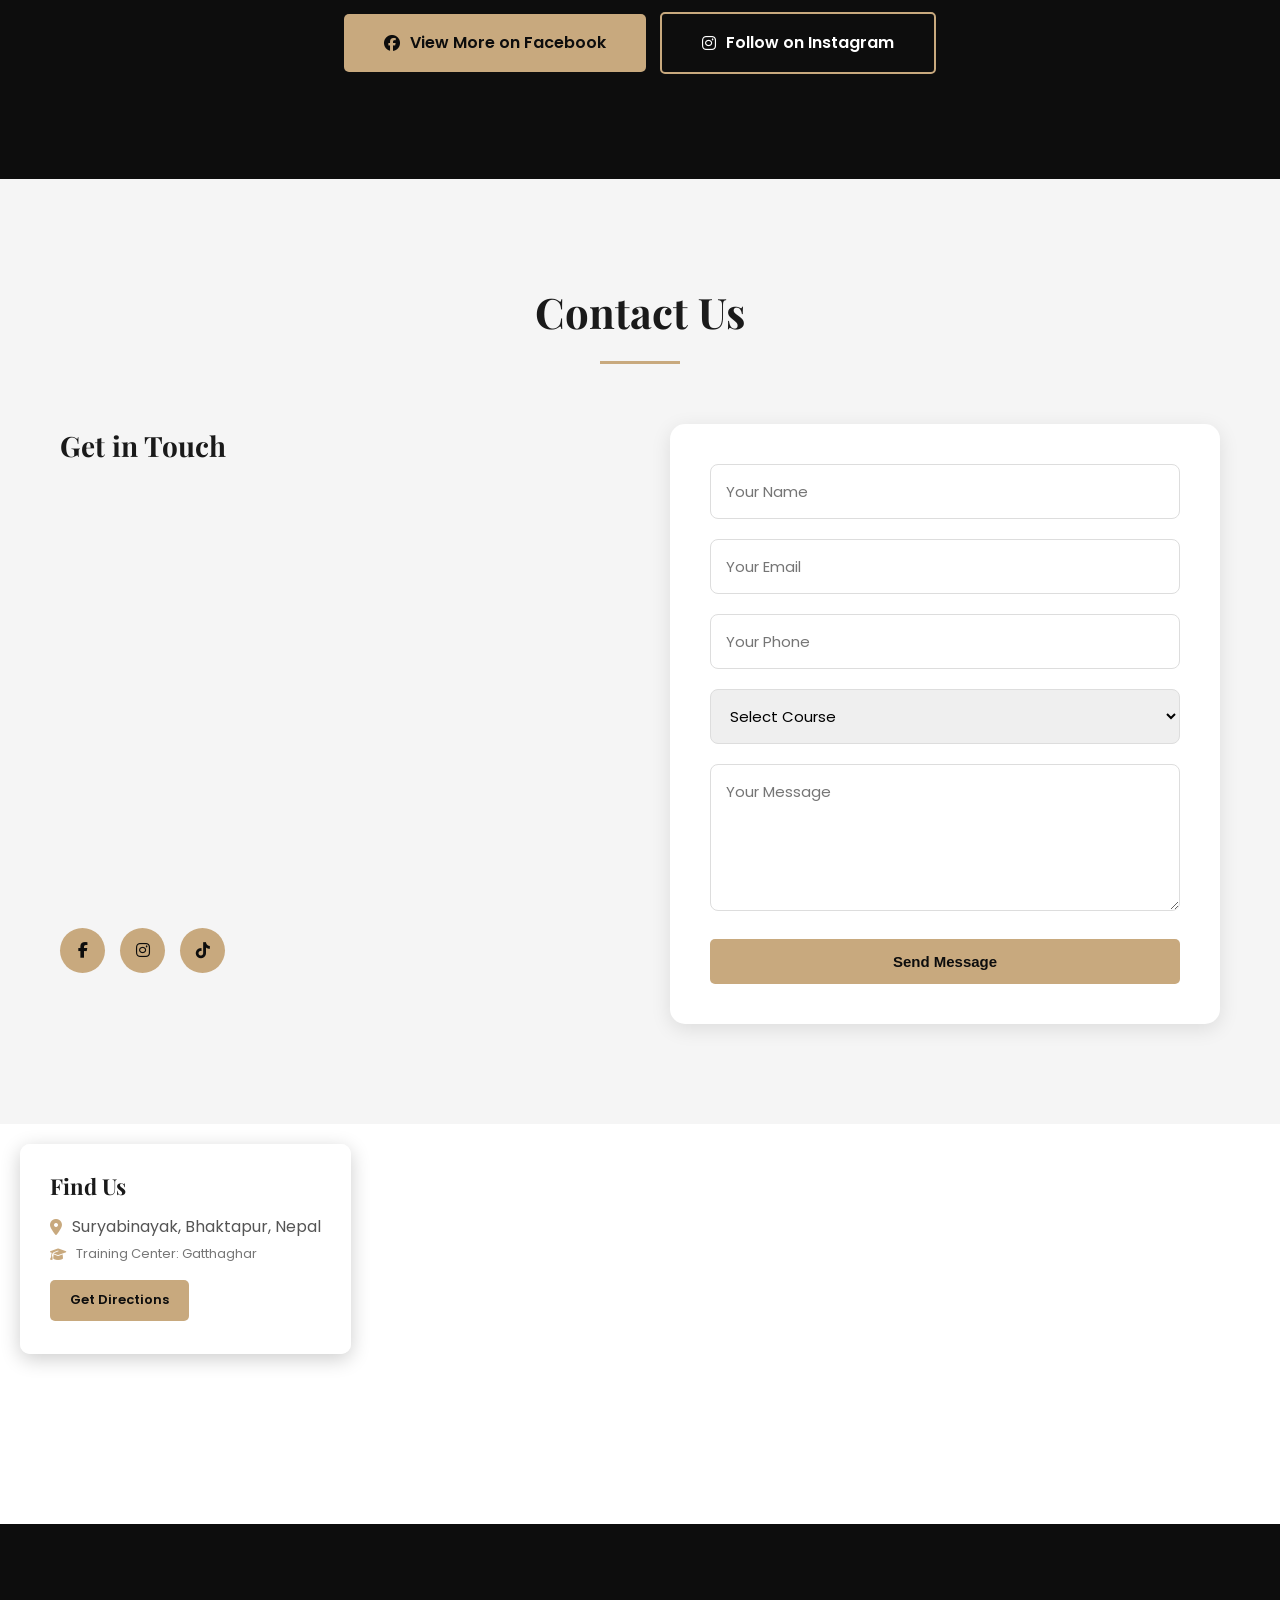
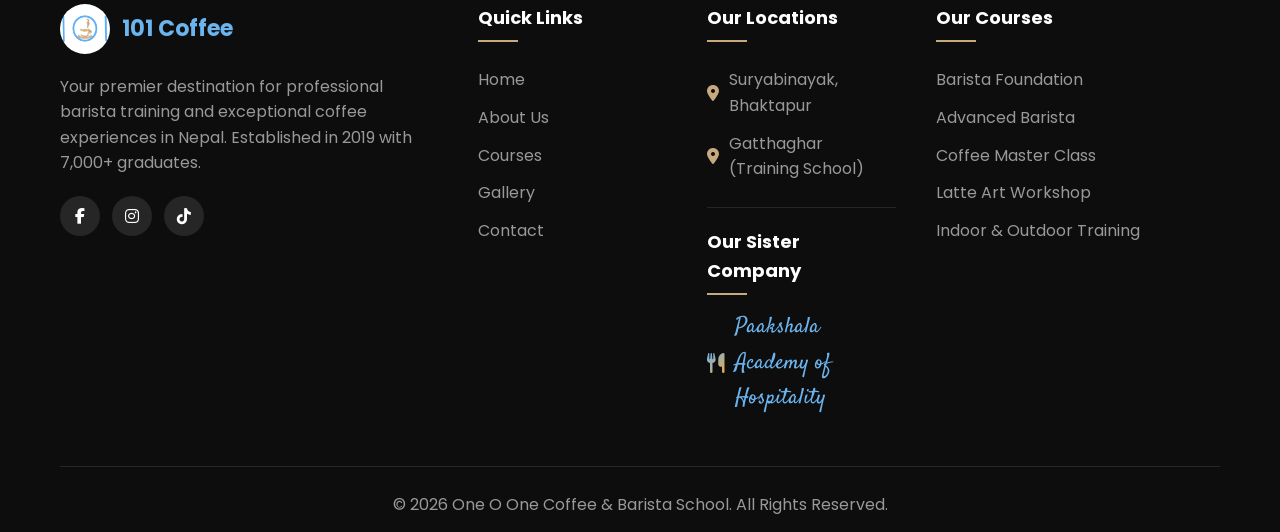
==== commit 25775c21: "Add sales pages: machines, beans, consultant with forms" ====
--- a/index.html
+++ b/index.html
@@ -403,7 +403,7 @@
                         <li><i class="fas fa-check"></i> Brewing Equipment</li>
                         <li><i class="fas fa-check"></i> Barista Tools & Accessories</li>
                     </ul>
-                    <a href="#contact" class="btn btn-primary">Get Quote</a>
+                    <a href="machines.html" class="btn btn-primary">View Products</a>
                 </div>
 
                 <div class="sales-card featured">
@@ -417,7 +417,7 @@
                         <li><i class="fas fa-check"></i> Dark Roast</li>
                         <li><i class="fas fa-check"></i> Custom Blends</li>
                     </ul>
-                    <a href="#contact" class="btn btn-primary">Order Now</a>
+                    <a href="beans.html" class="btn btn-primary">Shop Beans</a>
                 </div>
 
                 <div class="sales-card">
@@ -430,7 +430,7 @@
                         <li><i class="fas fa-check"></i> Equipment Selection</li>
                         <li><i class="fas fa-check"></i> Business Planning</li>
                     </ul>
-                    <a href="#contact" class="btn btn-primary">Contact Us</a>
+                    <a href="consultant.html" class="btn btn-primary">Get Started</a>
                 </div>
             </div>
         </div>
@@ -766,6 +766,7 @@
                     <button class="admin-tab" data-tab="sales">Sales</button>
                     <button class="admin-tab" data-tab="team">Team</button>
                     <button class="admin-tab" data-tab="images">Images</button>
+                    <button class="admin-tab" data-tab="contacts">Contacts</button>
                     <button class="admin-tab" data-tab="settings">Settings</button>
                 </div>
 
@@ -861,6 +862,15 @@
                     <button id="saveImages" class="btn btn-primary btn-block">Save Changes</button>
                 </div>
 
+                <!-- Contacts Tab -->
+                <div class="admin-tab-content" id="tab-contacts">
+                    <div style="display: flex; justify-content: space-between; align-items: center; margin-bottom: 20px;">
+                        <h3>Contact Submissions</h3>
+                        <button id="clearContacts" class="btn btn-danger">Clear All</button>
+                    </div>
+                    <div class="contact-list" id="contactList"></div>
+                </div>
+
                 <!-- Settings Tab -->
                 <div class="admin-tab-content" id="tab-settings">
                     <h3>Admin Settings</h3>
--- a/styles.css
+++ b/styles.css
@@ -611,6 +611,375 @@
 .sales-features i {
     color: var(--primary-color);
     font-size: 12px;
+}
+
+/* Page Hero */
+.page-hero {
+    padding: 120px 0 60px;
+    background: linear-gradient(135deg, #1a1a1a 0%, #2d2d2d 100%);
+    text-align: center;
+}
+
+.page-hero h1 {
+    font-family: 'Playfair Display', serif;
+    font-size: 42px;
+    color: var(--primary-color);
+    margin-bottom: 10px;
+}
+
+.page-hero p {
+    color: #aaa;
+    font-size: 18px;
+}
+
+.beans-hero p { color: #d4a574; }
+.consultant-hero p { color: #8bc34a; }
+
+/* Products Section */
+.products-section {
+    padding: 80px 0;
+}
+
+.products-grid {
+    display: grid;
+    grid-template-columns: repeat(3, 1fr);
+    gap: 30px;
+}
+
+.product-card {
+    background: #fff;
+    border-radius: 15px;
+    padding: 30px;
+    text-align: center;
+    box-shadow: 0 5px 20px rgba(0, 0, 0, 0.08);
+    transition: var(--transition);
+    position: relative;
+    display: flex;
+    flex-direction: column;
+}
+
+.product-card:hover {
+    transform: translateY(-5px);
+    box-shadow: 0 10px 30px rgba(0, 0, 0, 0.12);
+}
+
+.product-icon {
+    width: 70px;
+    height: 70px;
+    background: linear-gradient(135deg, var(--primary-color), var(--accent-color));
+    border-radius: 50%;
+    display: flex;
+    align-items: center;
+    justify-content: center;
+    margin: 0 auto 20px;
+}
+
+.product-icon i {
+    font-size: 28px;
+    color: var(--dark-bg);
+}
+
+.product-card h3 {
+    font-family: 'Playfair Display', serif;
+    font-size: 20px;
+    margin-bottom: 12px;
+    color: var(--secondary-color);
+}
+
+.product-card p {
+    color: #666;
+    font-size: 14px;
+    line-height: 1.7;
+    margin-bottom: 20px;
+    flex-grow: 1;
+}
+
+.product-features {
+    list-style: none;
+    margin-bottom: 20px;
+    text-align: left;
+    background: #f9f9f9;
+    padding: 15px;
+    border-radius: 10px;
+}
+
+.product-features li {
+    padding: 6px 0;
+    color: #555;
+    font-size: 13px;
+    display: flex;
+    align-items: center;
+    gap: 8px;
+}
+
+.product-features i {
+    color: #28a745;
+    font-size: 11px;
+}
+
+.cta-box {
+    background: linear-gradient(135deg, var(--primary-color), var(--accent-color));
+    border-radius: 15px;
+    padding: 40px;
+    text-align: center;
+    margin-top: 50px;
+}
+
+.cta-box h3 {
+    font-family: 'Playfair Display', serif;
+    font-size: 24px;
+    color: var(--dark-bg);
+    margin-bottom: 10px;
+}
+
+.cta-box p {
+    color: var(--dark-bg);
+    margin-bottom: 20px;
+}
+
+.cta-box .btn-primary {
+    background: var(--dark-bg);
+    color: var(--primary-color);
+}
+
+.cta-box .btn-primary:hover {
+    background: #333;
+}
+
+/* Bean Cards */
+.bean-card {
+    border-top: 4px solid var(--primary-color);
+}
+
+.bean-card.featured-bean {
+    border-top-color: #E8A849;
+}
+
+.bean-badge {
+    position: absolute;
+    top: 15px;
+    right: 15px;
+    background: #6CB4EE;
+    color: #fff;
+    padding: 4px 12px;
+    border-radius: 15px;
+    font-size: 11px;
+    font-weight: 600;
+}
+
+.bean-badge.bestseller {
+    background: #E8A849;
+}
+
+.bean-price {
+    font-size: 18px;
+    font-weight: 700;
+    color: var(--secondary-color);
+    margin-bottom: 15px;
+}
+
+.bean-info-box {
+    background: #f9f4ef;
+    border-radius: 15px;
+    padding: 40px;
+    margin-top: 50px;
+    border: 1px solid #e8e0d8;
+}
+
+.bean-info-box h3 {
+    font-family: 'Playfair Display', serif;
+    font-size: 22px;
+    text-align: center;
+    margin-bottom: 30px;
+    color: var(--secondary-color);
+}
+
+.bean-info-box h3 i {
+    color: var(--primary-color);
+}
+
+.bean-info-grid {
+    display: grid;
+    grid-template-columns: repeat(4, 1fr);
+    gap: 25px;
+}
+
+.bean-info-item {
+    text-align: center;
+}
+
+.bean-info-item i {
+    font-size: 32px;
+    color: var(--primary-color);
+    margin-bottom: 12px;
+}
+
+.bean-info-item h4 {
+    font-size: 15px;
+    margin-bottom: 6px;
+    color: var(--secondary-color);
+}
+
+.bean-info-item p {
+    font-size: 12px;
+    color: #666;
+}
+
+/* Consultant Section */
+.consultant-section {
+    padding: 80px 0;
+}
+
+.consultant-grid {
+    display: grid;
+    grid-template-columns: 1fr 1fr;
+    gap: 50px;
+    align-items: start;
+}
+
+.service-item {
+    display: flex;
+    gap: 15px;
+    padding: 20px;
+    background: #f9f9f9;
+    border-radius: 12px;
+    margin-bottom: 15px;
+    transition: var(--transition);
+}
+
+.service-item:hover {
+    background: #fff;
+    box-shadow: 0 5px 20px rgba(0, 0, 0, 0.08);
+}
+
+.service-icon {
+    width: 50px;
+    height: 50px;
+    background: linear-gradient(135deg, var(--primary-color), var(--accent-color));
+    border-radius: 12px;
+    display: flex;
+    align-items: center;
+    justify-content: center;
+    flex-shrink: 0;
+}
+
+.service-icon i {
+    font-size: 20px;
+    color: var(--dark-bg);
+}
+
+.service-content h3 {
+    font-size: 16px;
+    margin-bottom: 6px;
+    color: var(--secondary-color);
+}
+
+.service-content p {
+    font-size: 13px;
+    color: #666;
+    line-height: 1.6;
+}
+
+.consultant-form-box {
+    background: #fff;
+    border-radius: 15px;
+    padding: 35px;
+    box-shadow: 0 10px 30px rgba(0, 0, 0, 0.1);
+    border: 2px solid var(--primary-color);
+}
+
+.consultant-form-box h3 {
+    font-family: 'Playfair Display', serif;
+    font-size: 22px;
+    margin-bottom: 8px;
+    color: var(--secondary-color);
+}
+
+.consultant-form-box > p {
+    color: #888;
+    font-size: 14px;
+    margin-bottom: 25px;
+}
+
+.consultant-form .form-group {
+    margin-bottom: 18px;
+}
+
+.consultant-form label {
+    display: block;
+    font-weight: 600;
+    margin-bottom: 6px;
+    color: #444;
+    font-size: 14px;
+}
+
+.consultant-form input,
+.consultant-form select,
+.consultant-form textarea {
+    width: 100%;
+    padding: 12px 15px;
+    border: 1px solid #ddd;
+    border-radius: 8px;
+    font-size: 14px;
+    font-family: inherit;
+    transition: var(--transition);
+}
+
+.consultant-form input:focus,
+.consultant-form select:focus,
+.consultant-form textarea:focus {
+    border-color: var(--primary-color);
+    outline: none;
+    box-shadow: 0 0 0 3px rgba(108, 180, 238, 0.2);
+}
+
+.form-row {
+    display: grid;
+    grid-template-columns: 1fr 1fr;
+    gap: 15px;
+}
+
+.consultant-contact-strip {
+    background: var(--primary-color);
+    padding: 20px 0;
+    text-align: center;
+}
+
+.consultant-contact-strip p {
+    color: var(--dark-bg);
+    font-size: 16px;
+}
+
+.consultant-contact-strip i {
+    margin-right: 8px;
+}
+
+@media (max-width: 992px) {
+    .products-grid {
+        grid-template-columns: repeat(2, 1fr);
+    }
+
+    .bean-info-grid {
+        grid-template-columns: repeat(2, 1fr);
+    }
+
+    .consultant-grid {
+        grid-template-columns: 1fr;
+    }
+}
+
+@media (max-width: 768px) {
+    .products-grid {
+        grid-template-columns: 1fr;
+    }
+
+    .bean-info-grid {
+        grid-template-columns: 1fr;
+    }
+
+    .form-row {
+        grid-template-columns: 1fr;
+    }
 }
 
 /* Courses Section */
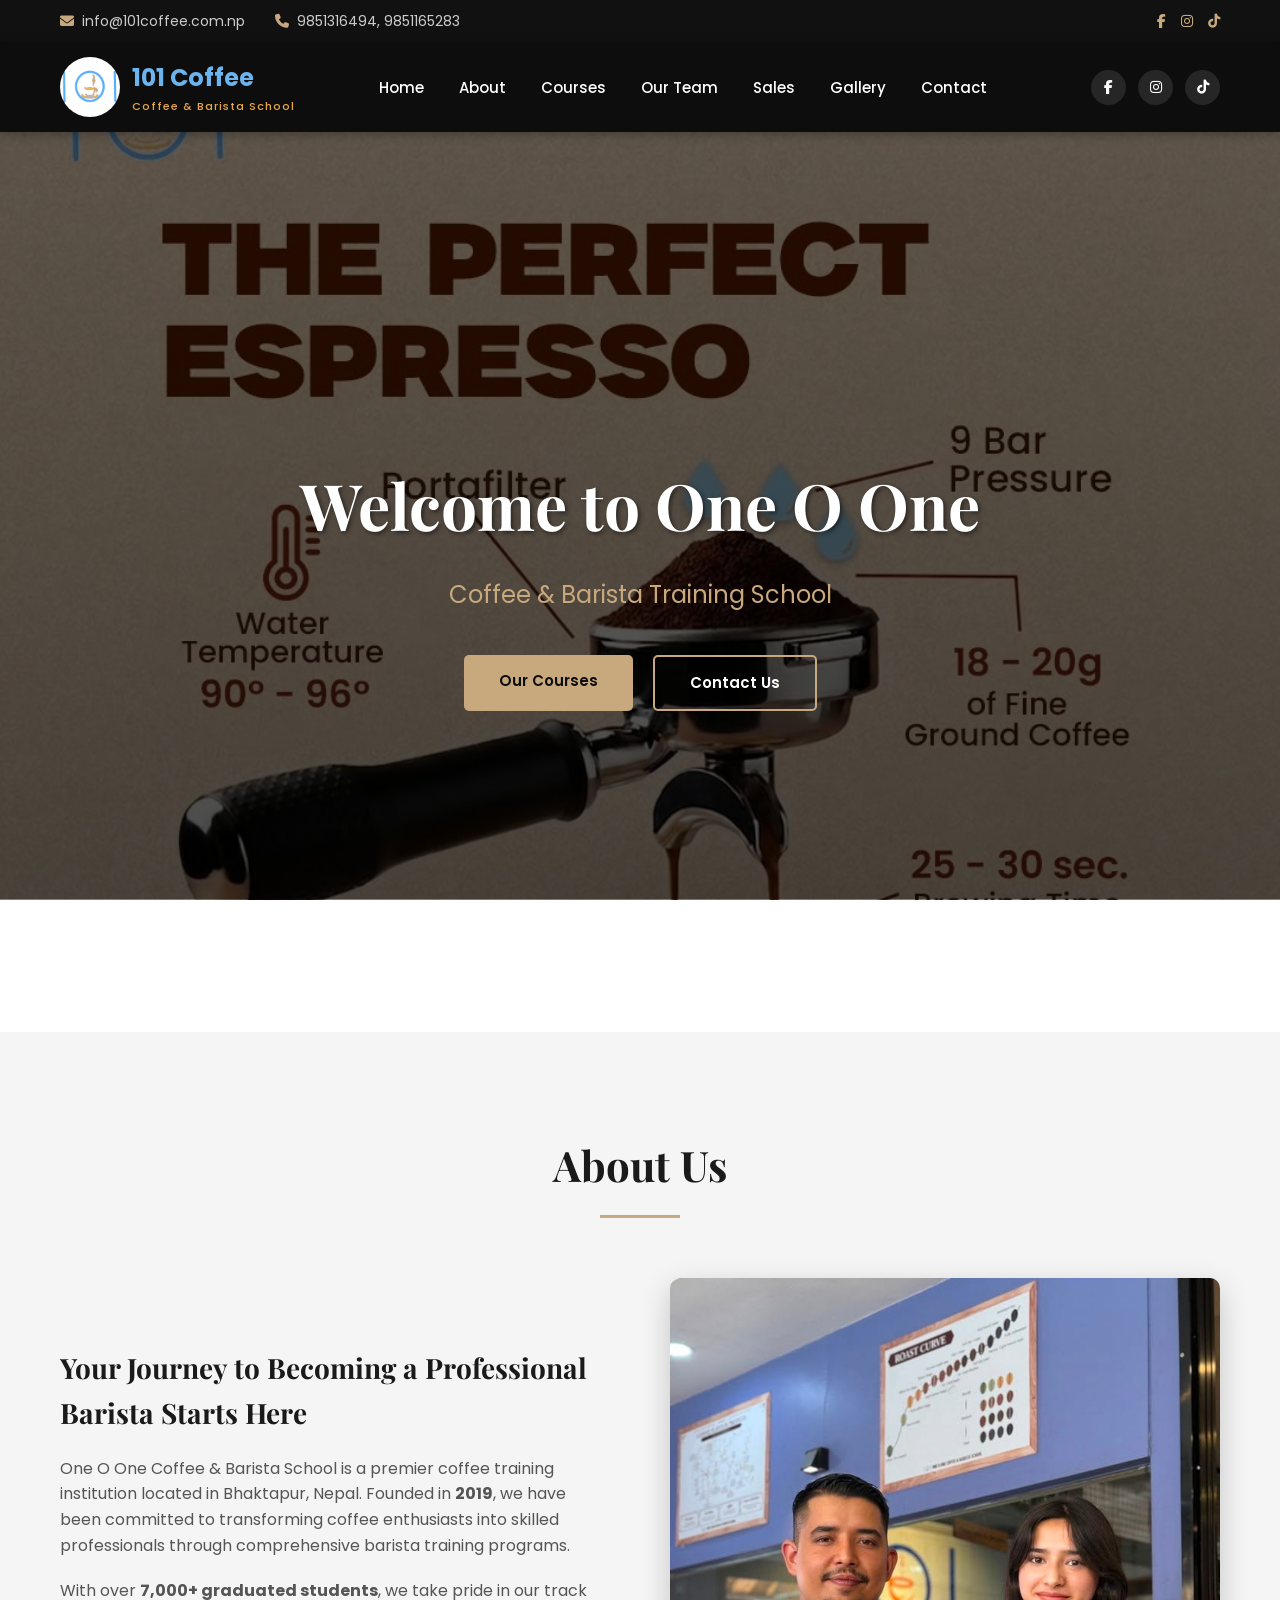
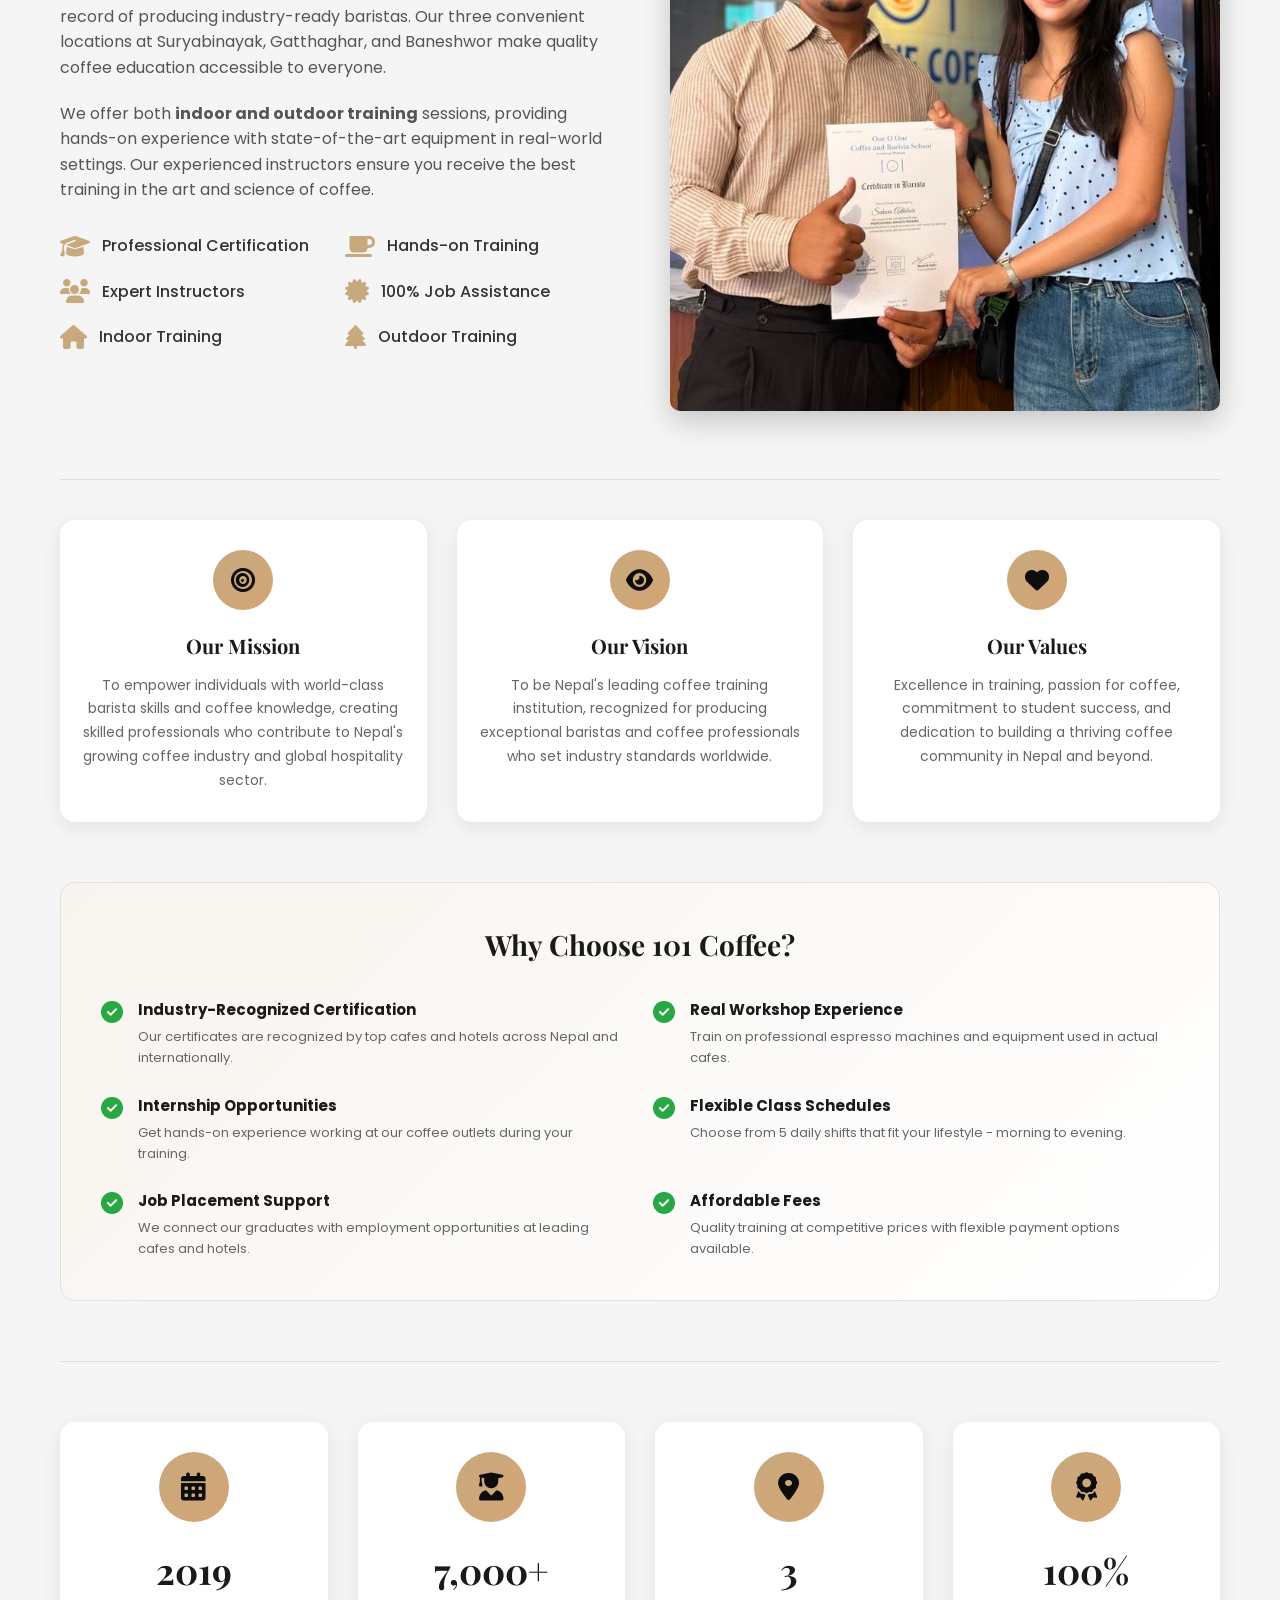
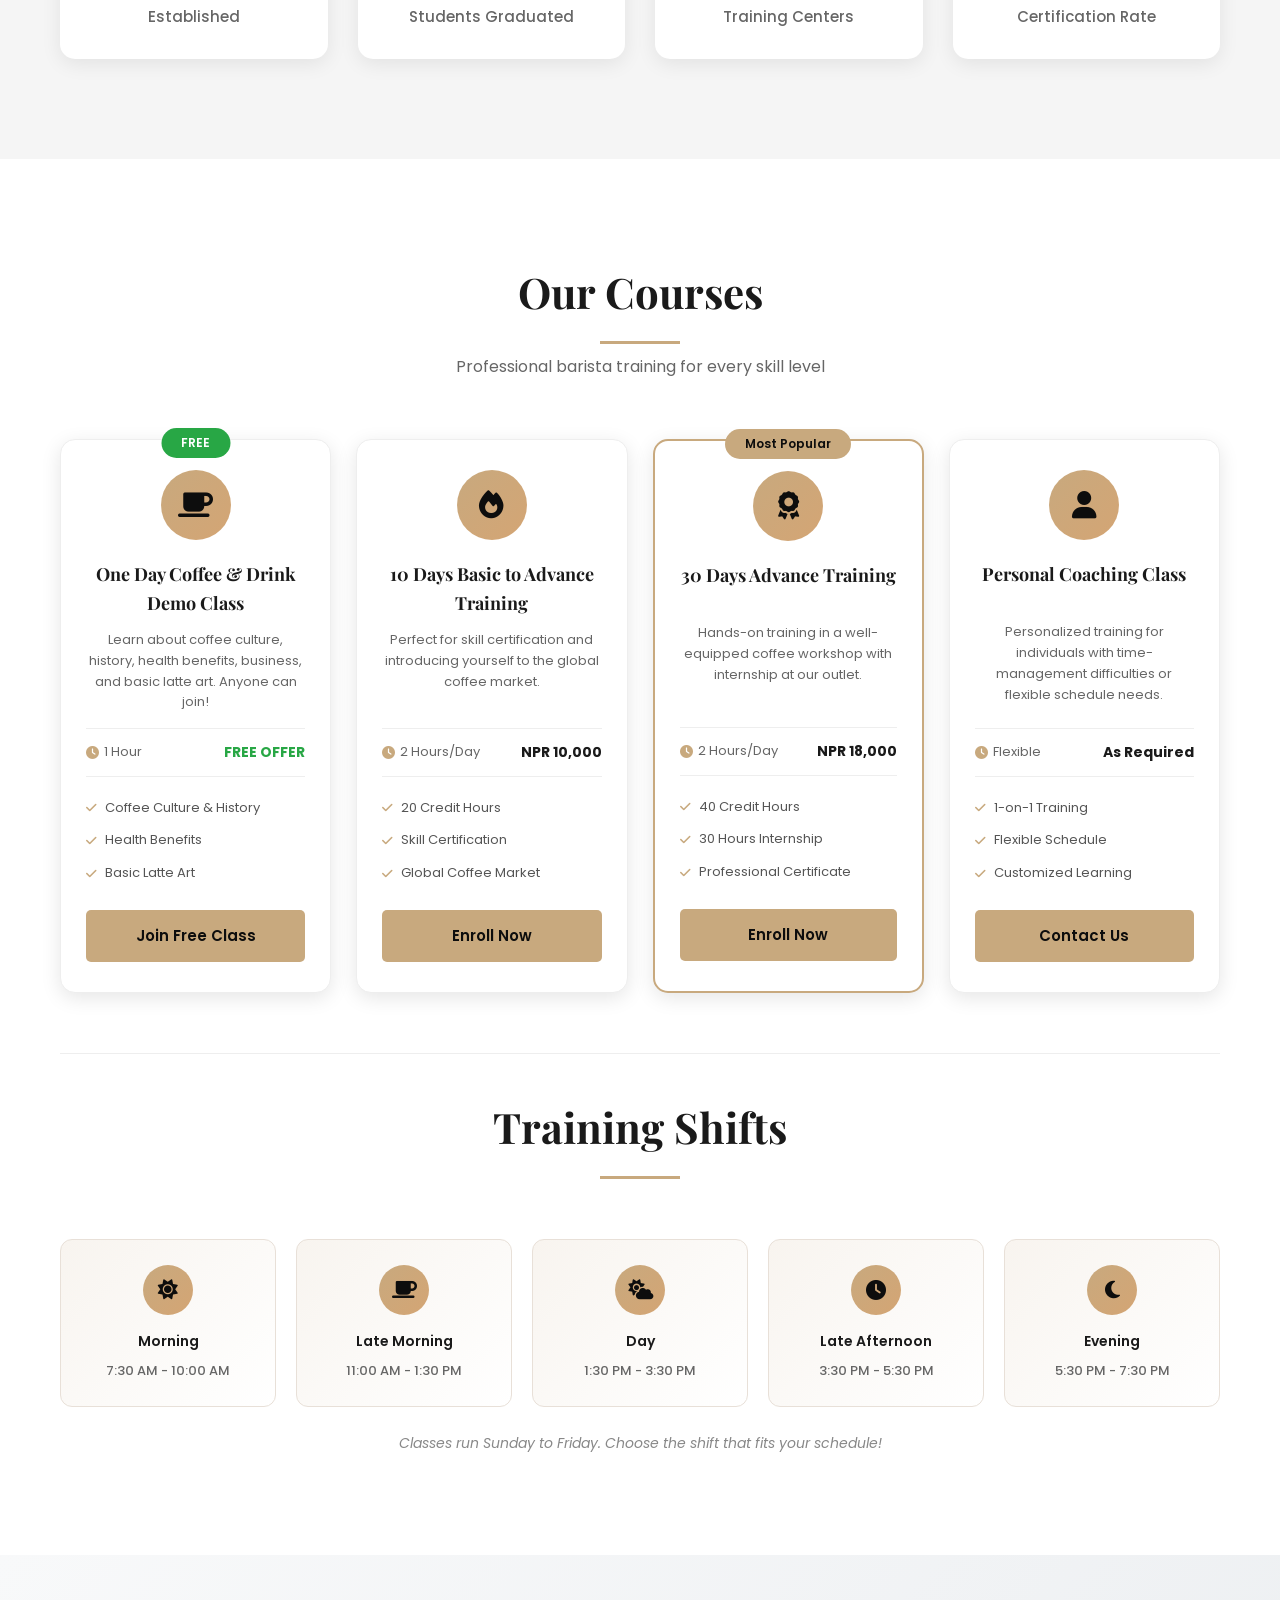
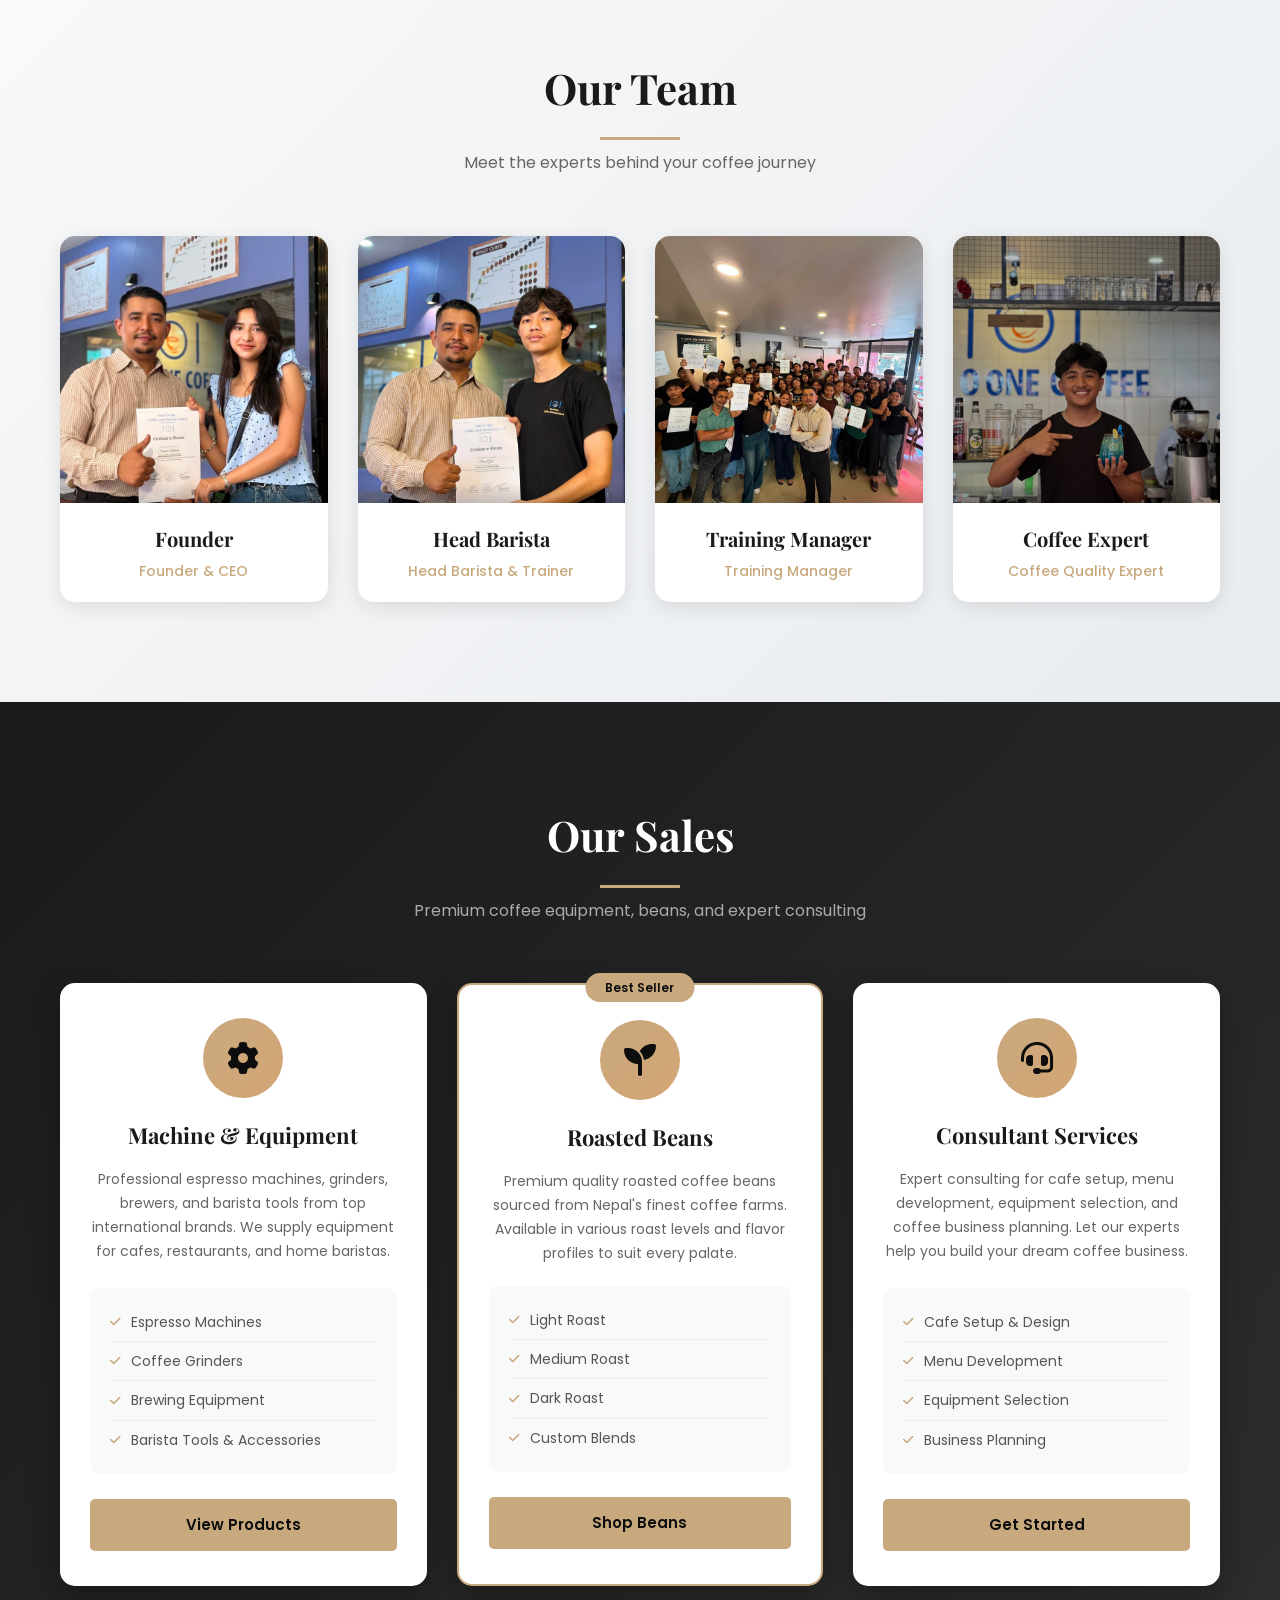
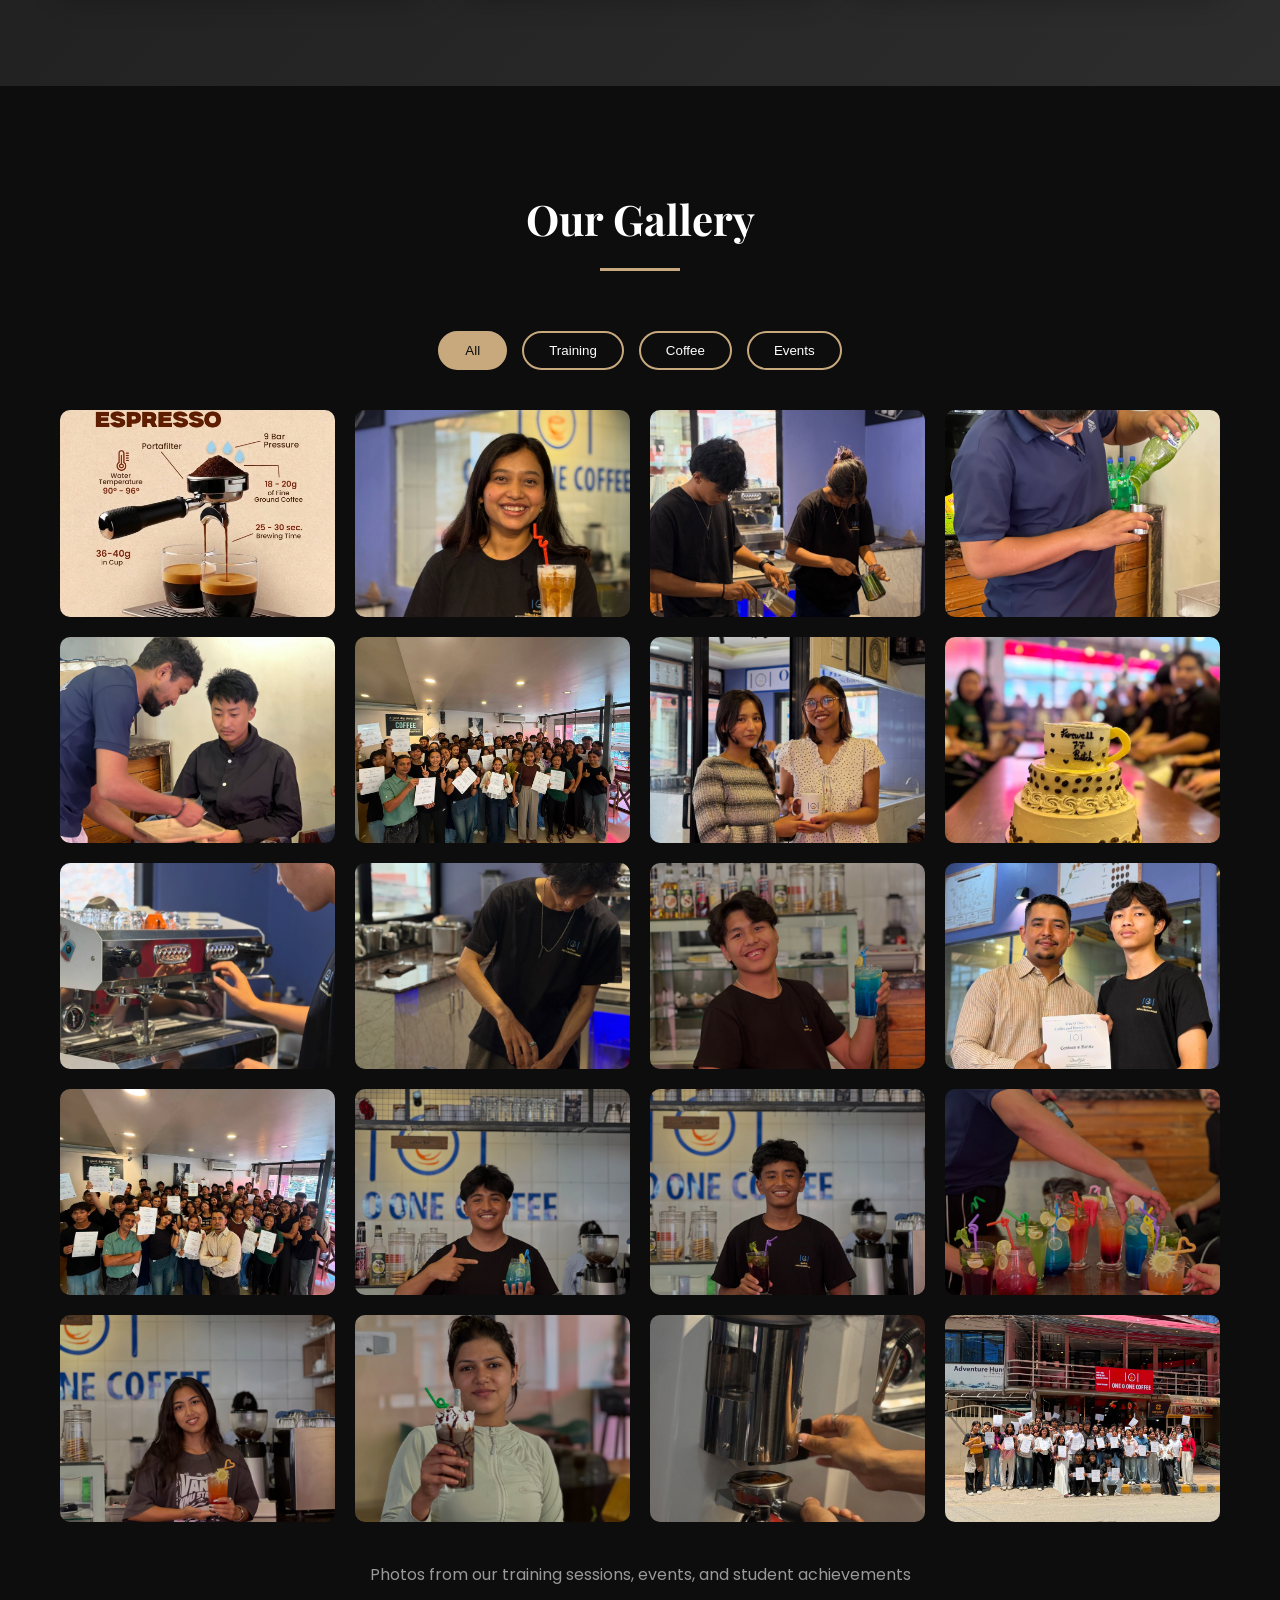
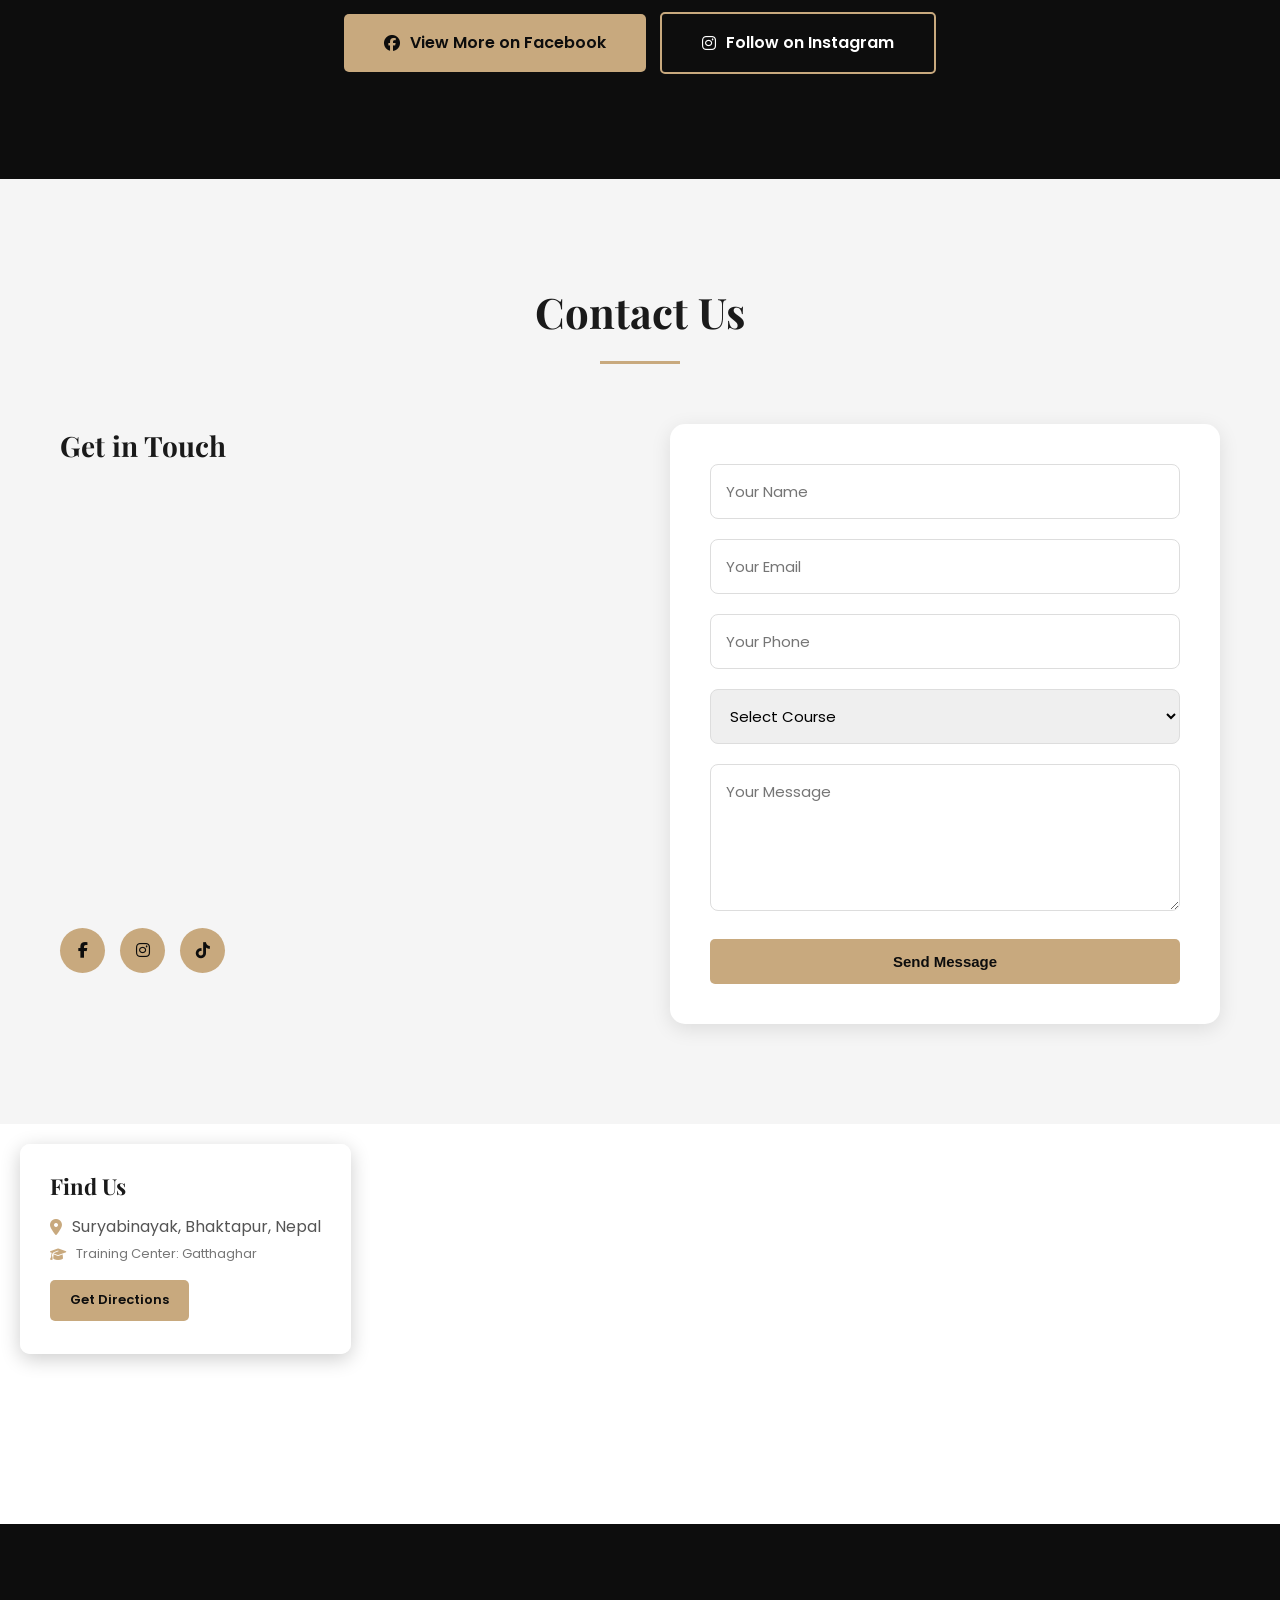
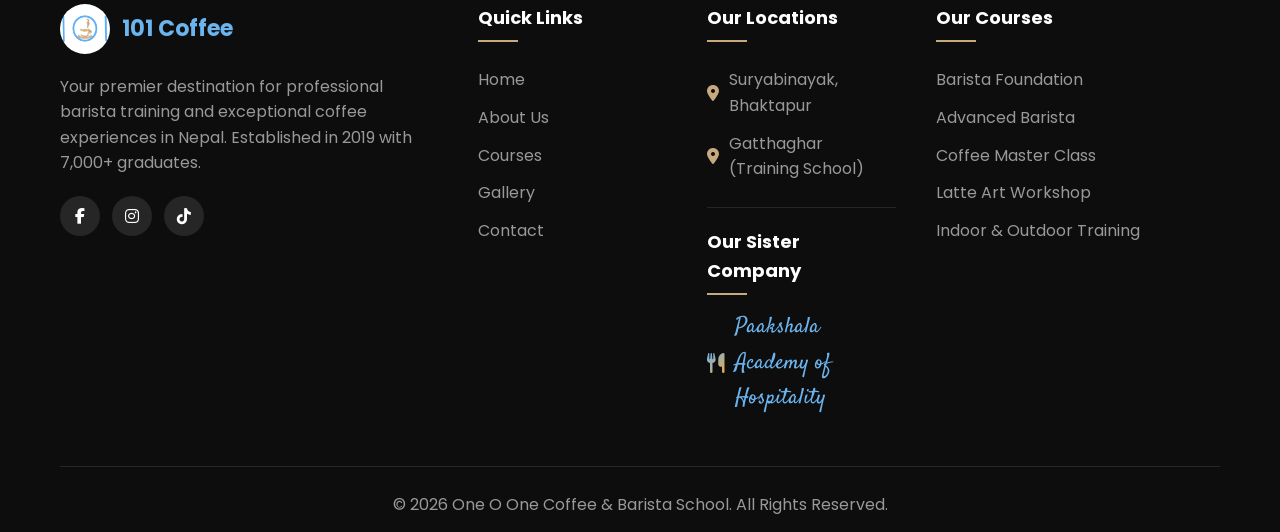
==== commit a07e8bb5: "Update 30-day course price to NPR 18,000" ====
--- a/index.html
+++ b/index.html
@@ -262,7 +262,7 @@
                     <p>Hands-on training in a well-equipped coffee workshop with internship at our outlet.</p>
                     <div class="course-meta">
                         <span><i class="fas fa-clock"></i> 2 Hours/Day</span>
-                        <span class="course-price">NPR 15,000</span>
+                        <span class="course-price">NPR 18,000</span>
                     </div>
                     <ul class="course-features">
                         <li><i class="fas fa-check"></i> 40 Credit Hours</li>
@@ -721,7 +721,7 @@
                 </div>
             </div>
             <div class="footer-bottom">
-                <p id="adminTrigger">&copy; 2026 One O One Coffee & Barista School. All Rights Reserved.</p>
+                <p id="adminTrigger" onclick="window.location.href='admin.html'" style="cursor:pointer;">&copy; 2026 One O One Coffee & Barista School. All Rights Reserved.</p>
             </div>
         </div>
     </footer>
@@ -740,159 +740,5 @@
     </button>
 
     <script src="script.js"></script>
-    <script src="admin.js"></script>
-
-    <!-- Admin Panel -->
-    <div class="admin-overlay" id="adminOverlay">
-        <div class="admin-panel">
-            <div class="admin-header">
-                <h2><i class="fas fa-lock"></i> Admin Panel</h2>
-                <button class="admin-close" id="adminClose">&times;</button>
-            </div>
-
-            <!-- Login Form -->
-            <div class="admin-login" id="adminLogin">
-                <h3>Enter Password</h3>
-                <input type="password" id="adminPassword" placeholder="Password">
-                <button id="loginBtn" class="btn btn-primary">Login</button>
-                <p class="login-hint">Default: admin123</p>
-            </div>
-
-            <!-- Dashboard -->
-            <div class="admin-dashboard" id="adminDashboard" style="display:none;">
-                <div class="admin-tabs">
-                    <button class="admin-tab active" data-tab="content">Content</button>
-                    <button class="admin-tab" data-tab="courses">Courses</button>
-                    <button class="admin-tab" data-tab="sales">Sales</button>
-                    <button class="admin-tab" data-tab="team">Team</button>
-                    <button class="admin-tab" data-tab="images">Images</button>
-                    <button class="admin-tab" data-tab="contacts">Contacts</button>
-                    <button class="admin-tab" data-tab="settings">Settings</button>
-                </div>
-
-                <!-- Content Tab -->
-                <div class="admin-tab-content active" id="tab-content">
-                    <h3>Edit Content</h3>
-                    <div class="admin-section">
-                        <label>Hero Title</label>
-                        <input type="text" id="editHeroTitle" class="admin-input">
-                    </div>
-                    <div class="admin-section">
-                        <label>Hero Subtitle</label>
-                        <input type="text" id="editHeroSubtitle" class="admin-input">
-                    </div>
-                    <div class="admin-section">
-                        <label>About Title</label>
-                        <input type="text" id="editAboutTitle" class="admin-input">
-                    </div>
-                    <div class="admin-section">
-                        <label>About Text</label>
-                        <textarea id="editAboutText" class="admin-textarea" rows="4"></textarea>
-                    </div>
-                    <div class="admin-section">
-                        <label>Phone Number</label>
-                        <input type="text" id="editPhone" class="admin-input">
-                    </div>
-                    <div class="admin-section">
-                        <label>Email</label>
-                        <input type="text" id="editEmail" class="admin-input">
-                    </div>
-                    <div class="admin-section">
-                        <label>Established Year</label>
-                        <input type="text" id="editYear" class="admin-input">
-                    </div>
-                    <div class="admin-section">
-                        <label>Students Graduated</label>
-                        <input type="text" id="editStudents" class="admin-input">
-                    </div>
-                    <button id="saveContent" class="btn btn-primary btn-block">Save Content</button>
-                </div>
-
-                <!-- Courses Tab -->
-                <div class="admin-tab-content" id="tab-courses">
-                    <h3>Edit Courses</h3>
-                    <div class="admin-course-list" id="adminCourseList"></div>
-                    <button id="saveCourses" class="btn btn-primary btn-block">Save Courses</button>
-                </div>
-
-                <!-- Sales Tab -->
-                <div class="admin-tab-content" id="tab-sales">
-                    <h3>Edit Sales Items</h3>
-                    <div class="admin-sales-list" id="adminSalesList"></div>
-                    <button id="saveSales" class="btn btn-primary btn-block">Save Sales</button>
-                </div>
-
-                <!-- Team Tab -->
-                <div class="admin-tab-content" id="tab-team">
-                    <h3>Manage Team Members</h3>
-                    <div class="admin-section">
-                        <label>Add New Team Member</label>
-                        <input type="text" id="teamName" class="admin-input" placeholder="Name">
-                        <input type="text" id="teamRole" class="admin-input" placeholder="Role/Position">
-                        <textarea id="teamDesc" class="admin-textarea" rows="2" placeholder="Description"></textarea>
-                        <input type="file" id="teamPhoto" accept="image/*" class="admin-input">
-                        <input type="text" id="teamFacebook" class="admin-input" placeholder="Facebook URL (optional)">
-                        <input type="text" id="teamInstagram" class="admin-input" placeholder="Instagram URL (optional)">
-                        <button id="addTeamMember" class="btn btn-primary">Add Member</button>
-                    </div>
-                    <div class="admin-section">
-                        <label>Current Team Members</label>
-                        <div id="teamList" class="team-list"></div>
-                    </div>
-                    <button id="saveTeam" class="btn btn-primary btn-block">Save Team Changes</button>
-                </div>
-
-                <!-- Images Tab -->
-                <div class="admin-tab-content" id="tab-images">
-                    <h3>Manage Gallery Images</h3>
-                    <div class="admin-section">
-                        <label>Add New Image</label>
-                        <input type="file" id="newImage" accept="image/*" class="admin-input">
-                        <select id="imageCategory" class="admin-input">
-                            <option value="training">Training</option>
-                            <option value="coffee">Coffee</option>
-                            <option value="events">Events</option>
-                        </select>
-                        <button id="addImage" class="btn btn-primary">Add Image</button>
-                    </div>
-                    <div class="admin-section">
-                        <label>Current Images</label>
-                        <div id="imageList" class="image-list"></div>
-                    </div>
-                    <button id="saveImages" class="btn btn-primary btn-block">Save Changes</button>
-                </div>
-
-                <!-- Contacts Tab -->
-                <div class="admin-tab-content" id="tab-contacts">
-                    <div style="display: flex; justify-content: space-between; align-items: center; margin-bottom: 20px;">
-                        <h3>Contact Submissions</h3>
-                        <button id="clearContacts" class="btn btn-danger">Clear All</button>
-                    </div>
-                    <div class="contact-list" id="contactList"></div>
-                </div>
-
-                <!-- Settings Tab -->
-                <div class="admin-tab-content" id="tab-settings">
-                    <h3>Admin Settings</h3>
-                    <div class="admin-section">
-                        <label>Current Password</label>
-                        <input type="password" id="currentPassword" class="admin-input">
-                    </div>
-                    <div class="admin-section">
-                        <label>New Password</label>
-                        <input type="password" id="newPassword" class="admin-input">
-                    </div>
-                    <div class="admin-section">
-                        <label>Confirm New Password</label>
-                        <input type="password" id="confirmPassword" class="admin-input">
-                    </div>
-                    <button id="changePassword" class="btn btn-primary btn-block">Change Password</button>
-                    <hr>
-                    <button id="resetAll" class="btn btn-danger btn-block">Reset All Changes</button>
-                    <button id="logoutBtn" class="btn btn-secondary btn-block">Logout</button>
-                </div>
-            </div>
-        </div>
-    </div>
 </body>
 </html>
--- a/styles.css
+++ b/styles.css
@@ -663,6 +663,20 @@
     box-shadow: 0 10px 30px rgba(0, 0, 0, 0.12);
 }
 
+.product-image {
+    width: 100%;
+    height: 200px;
+    border-radius: 10px;
+    overflow: hidden;
+    margin-bottom: 20px;
+}
+
+.product-image img {
+    width: 100%;
+    height: 100%;
+    object-fit: cover;
+}
+
 .product-icon {
     width: 70px;
     height: 70px;
@@ -979,6 +993,307 @@
 
     .form-row {
         grid-template-columns: 1fr;
+    }
+}
+
+/* Cart Modal */
+.cart-modal {
+    position: fixed;
+    top: 0;
+    left: 0;
+    width: 100%;
+    height: 100%;
+    background: rgba(0, 0, 0, 0.7);
+    display: none;
+    justify-content: center;
+    align-items: center;
+    z-index: 9999;
+    padding: 20px;
+}
+
+.cart-modal.active {
+    display: flex;
+}
+
+.cart-modal-content {
+    background: #fff;
+    border-radius: 15px;
+    padding: 35px;
+    max-width: 500px;
+    width: 100%;
+    max-height: 90vh;
+    overflow-y: auto;
+    position: relative;
+}
+
+.cart-close {
+    position: absolute;
+    top: 15px;
+    right: 20px;
+    background: none;
+    border: none;
+    font-size: 28px;
+    cursor: pointer;
+    color: #888;
+}
+
+.cart-close:hover {
+    color: #333;
+}
+
+.cart-modal-content h2 {
+    font-family: 'Playfair Display', serif;
+    font-size: 24px;
+    margin-bottom: 20px;
+    color: var(--secondary-color);
+}
+
+.cart-modal-content h2 i {
+    color: var(--primary-color);
+    margin-right: 10px;
+}
+
+.cart-item-display {
+    background: #f9f9f9;
+    border-radius: 10px;
+    padding: 20px;
+    margin-bottom: 25px;
+    display: flex;
+    justify-content: space-between;
+    align-items: center;
+}
+
+.cart-product-info {
+    display: flex;
+    align-items: center;
+    gap: 12px;
+}
+
+.cart-product-info i {
+    font-size: 28px;
+    color: var(--primary-color);
+}
+
+.cart-product-info h4 {
+    margin-bottom: 3px;
+    color: var(--secondary-color);
+}
+
+.cart-product-info p {
+    margin: 0;
+    color: #888;
+    font-size: 13px;
+}
+
+.cart-qty-price {
+    text-align: right;
+}
+
+.cart-qty-price span {
+    display: block;
+    color: #666;
+    font-size: 13px;
+    margin-bottom: 3px;
+}
+
+.cart-qty-price strong {
+    color: var(--secondary-color);
+    font-size: 18px;
+}
+
+.order-form h3 {
+    font-family: 'Playfair Display', serif;
+    font-size: 18px;
+    margin-bottom: 15px;
+    color: var(--secondary-color);
+}
+
+.order-form .form-group {
+    margin-bottom: 15px;
+}
+
+.order-form label {
+    display: block;
+    font-weight: 600;
+    margin-bottom: 5px;
+    color: #444;
+    font-size: 13px;
+}
+
+.order-form input,
+.order-form select,
+.order-form textarea {
+    width: 100%;
+    padding: 10px 12px;
+    border: 1px solid #ddd;
+    border-radius: 8px;
+    font-size: 14px;
+    font-family: inherit;
+}
+
+.order-form input:focus,
+.order-form select:focus,
+.order-form textarea:focus {
+    border-color: var(--primary-color);
+    outline: none;
+    box-shadow: 0 0 0 3px rgba(108, 180, 238, 0.2);
+}
+
+/* Bean Options */
+.bean-options {
+    background: #f9f9f9;
+    border-radius: 10px;
+    padding: 15px;
+    margin-bottom: 15px;
+    text-align: left;
+}
+
+.bean-options h4 {
+    font-size: 14px;
+    margin-bottom: 10px;
+    color: var(--secondary-color);
+}
+
+.roast-options {
+    display: flex;
+    gap: 10px;
+}
+
+.roast-option {
+    flex: 1;
+    cursor: pointer;
+}
+
+.roast-option input {
+    display: none;
+}
+
+.roast-label {
+    display: block;
+    padding: 8px 12px;
+    background: #fff;
+    border: 2px solid #ddd;
+    border-radius: 8px;
+    text-align: center;
+    font-size: 13px;
+    transition: var(--transition);
+}
+
+.roast-option input:checked + .roast-label {
+    border-color: var(--primary-color);
+    background: rgba(108, 180, 238, 0.1);
+    color: var(--primary-color);
+    font-weight: 600;
+}
+
+.roast-label:hover {
+    border-color: var(--primary-color);
+}
+
+/* Quantity Selector */
+.quantity-selector {
+    display: flex;
+    align-items: center;
+    justify-content: center;
+    gap: 10px;
+    margin-bottom: 15px;
+}
+
+.qty-btn {
+    width: 36px;
+    height: 36px;
+    border: 2px solid #ddd;
+    background: #fff;
+    border-radius: 8px;
+    font-size: 18px;
+    cursor: pointer;
+    transition: var(--transition);
+}
+
+.qty-btn:hover {
+    border-color: var(--primary-color);
+    color: var(--primary-color);
+}
+
+.quantity-selector input {
+    width: 60px;
+    text-align: center;
+    border: 2px solid #ddd;
+    border-radius: 8px;
+    padding: 6px;
+    font-size: 16px;
+    font-weight: 600;
+}
+
+.btn-block {
+    display: block;
+    width: 100%;
+}
+
+/* Beans Showcase */
+.beans-showcase {
+    display: grid;
+    grid-template-columns: 1fr 1fr;
+    gap: 50px;
+    align-items: center;
+    margin-bottom: 50px;
+}
+
+.beans-image img {
+    width: 100%;
+    height: 450px;
+    object-fit: cover;
+    border-radius: 15px;
+    box-shadow: 0 10px 30px rgba(0, 0, 0, 0.2);
+}
+
+.beans-details {
+    position: relative;
+}
+
+.beans-details h2 {
+    font-family: 'Playfair Display', serif;
+    font-size: 32px;
+    color: var(--secondary-color);
+    margin-bottom: 15px;
+}
+
+.beans-desc {
+    color: #666;
+    font-size: 15px;
+    line-height: 1.8;
+    margin-bottom: 20px;
+}
+
+.bean-price-large {
+    font-size: 36px;
+    font-weight: 700;
+    color: var(--primary-color);
+    margin-bottom: 5px;
+}
+
+.price-note {
+    color: #888;
+    font-size: 14px;
+    display: block;
+    margin-bottom: 20px;
+}
+
+.beans-details .bean-options {
+    margin-bottom: 20px;
+}
+
+.beans-details .product-features {
+    margin-bottom: 25px;
+}
+
+@media (max-width: 768px) {
+    .beans-showcase {
+        grid-template-columns: 1fr;
+    }
+    
+    .beans-image img {
+        height: 300px;
     }
 }
 
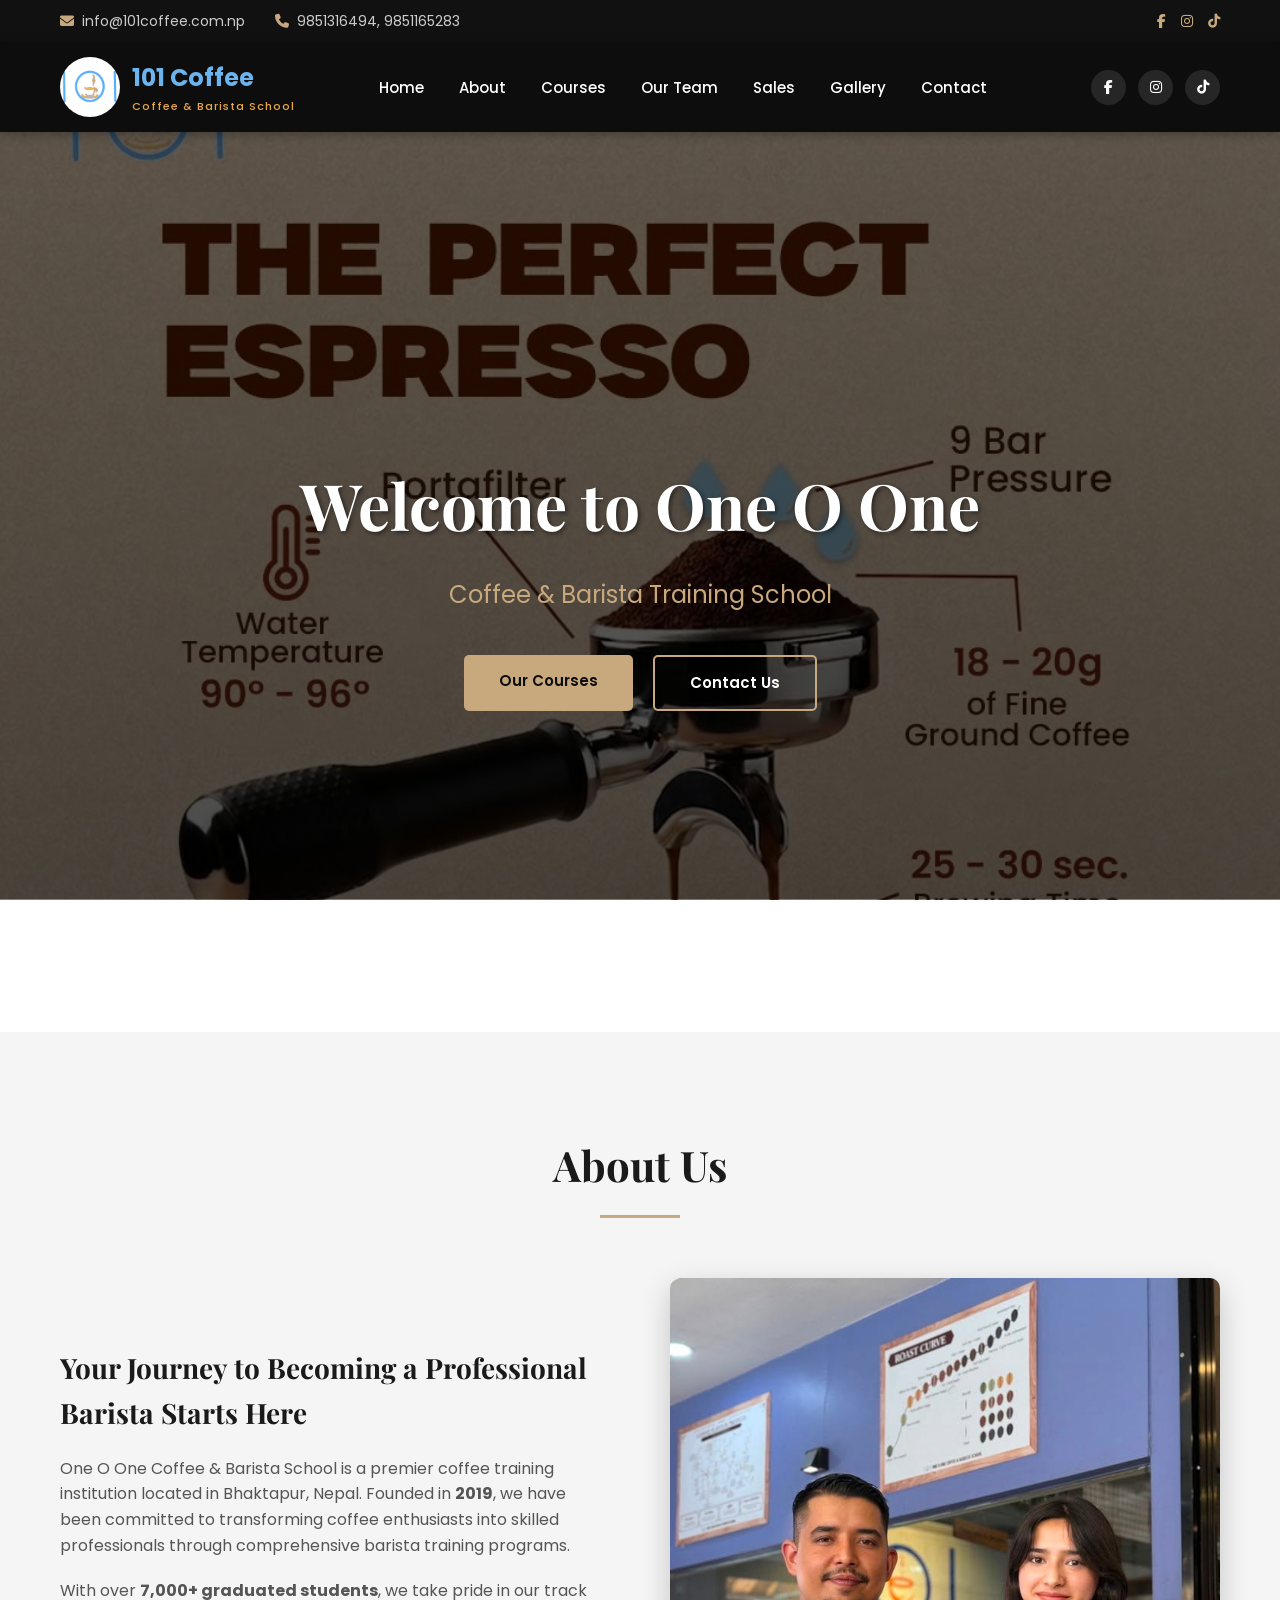
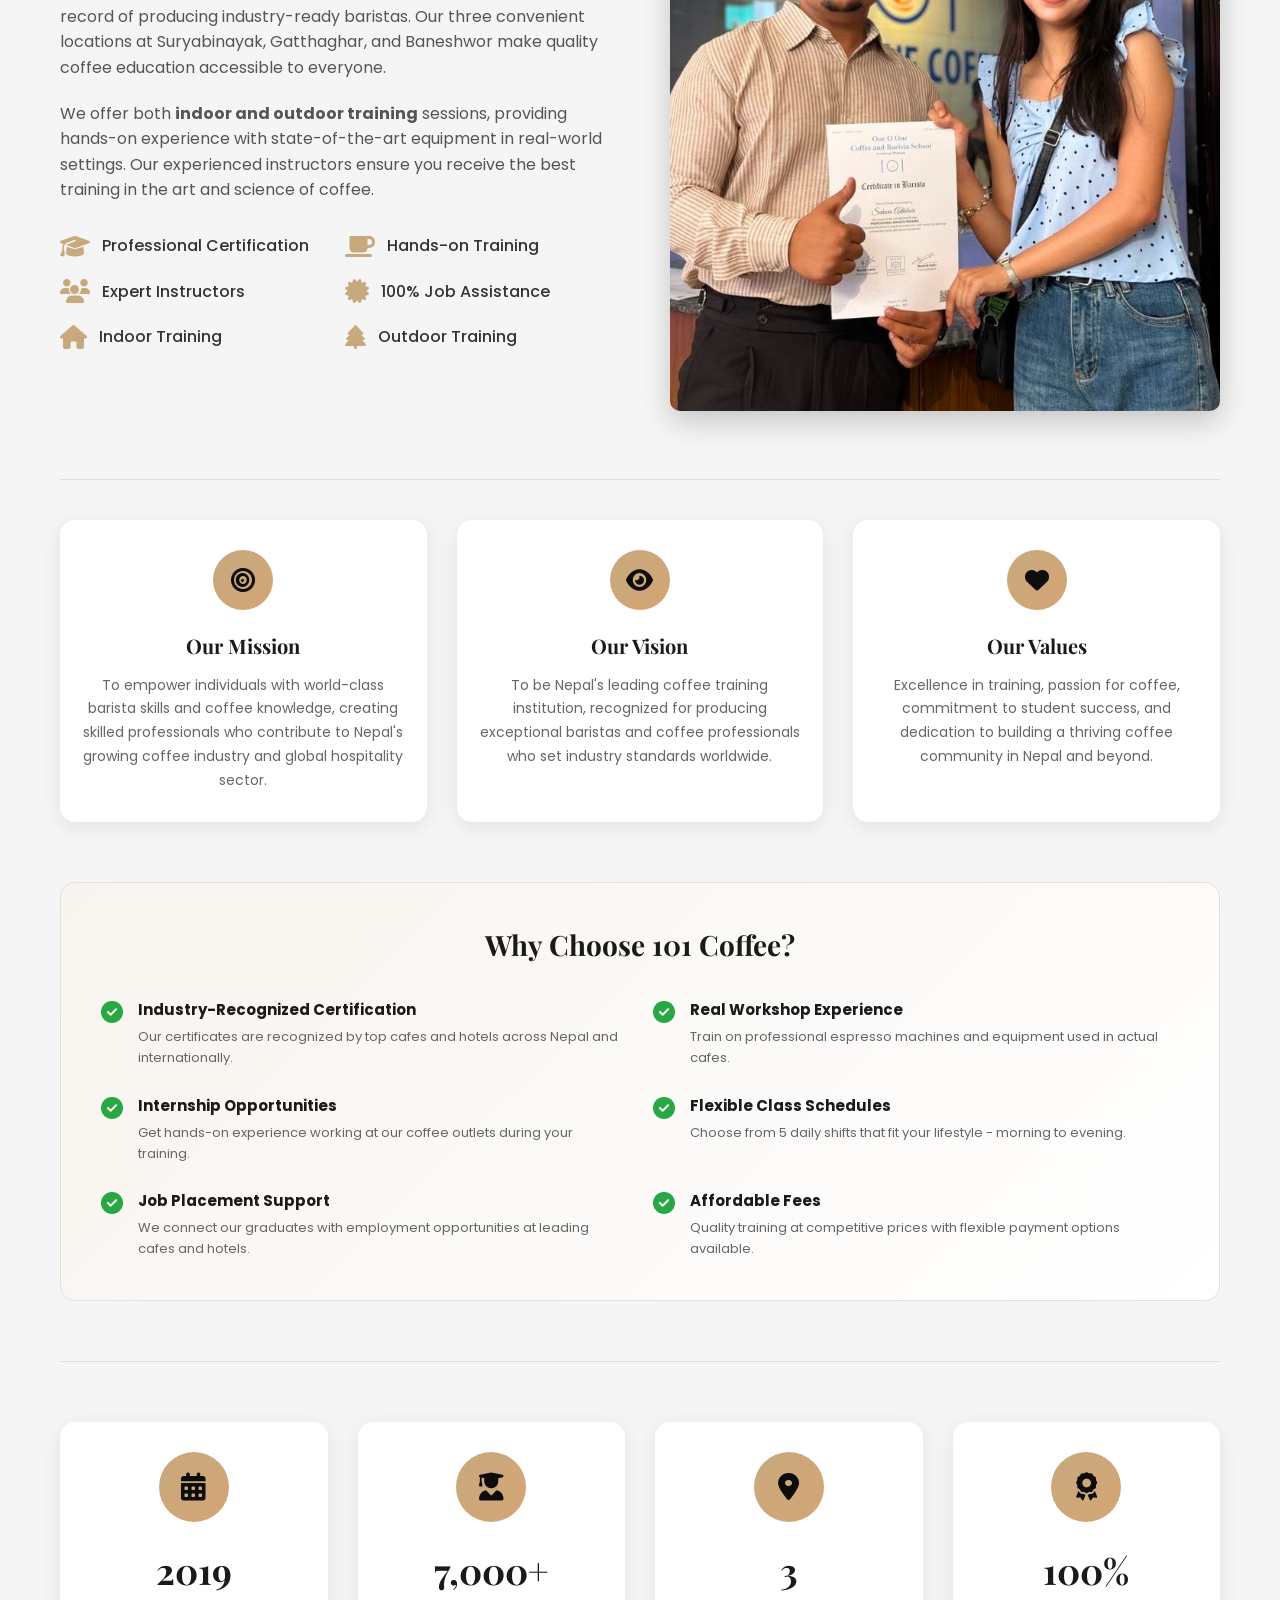
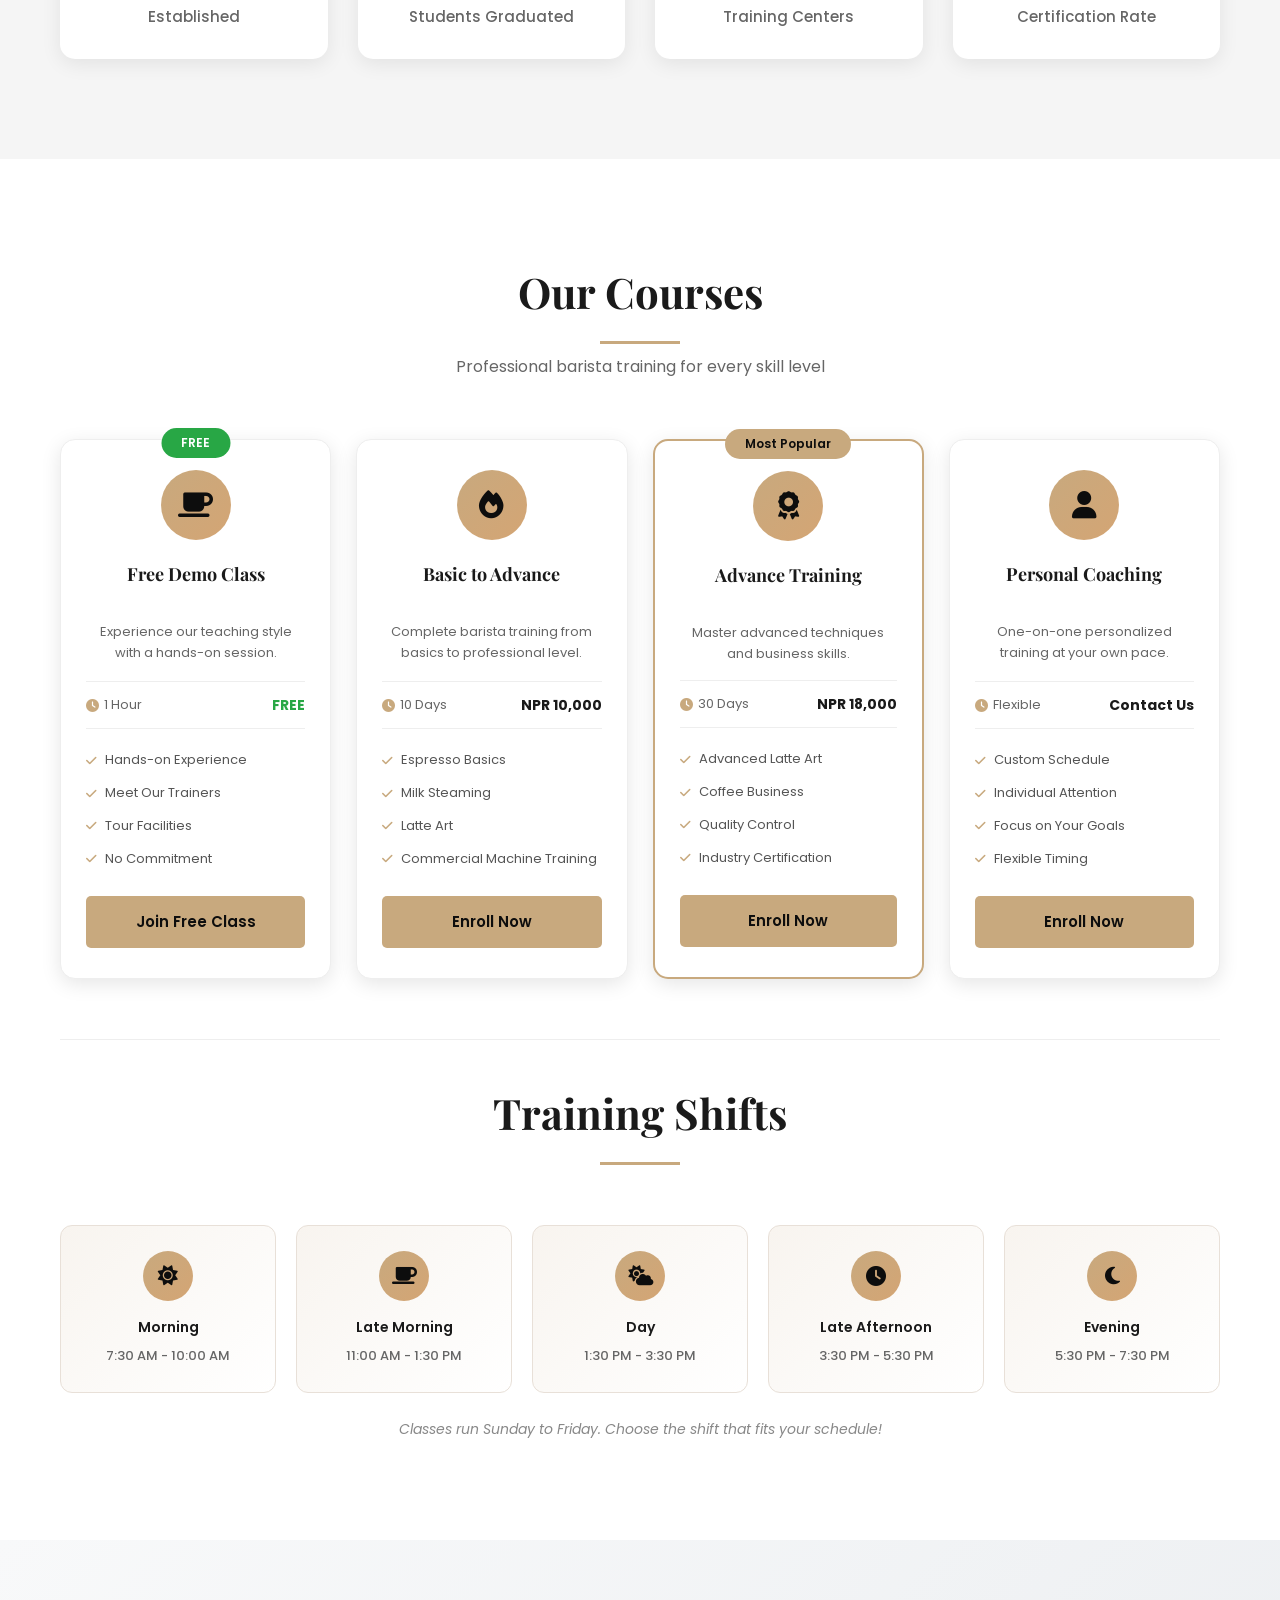
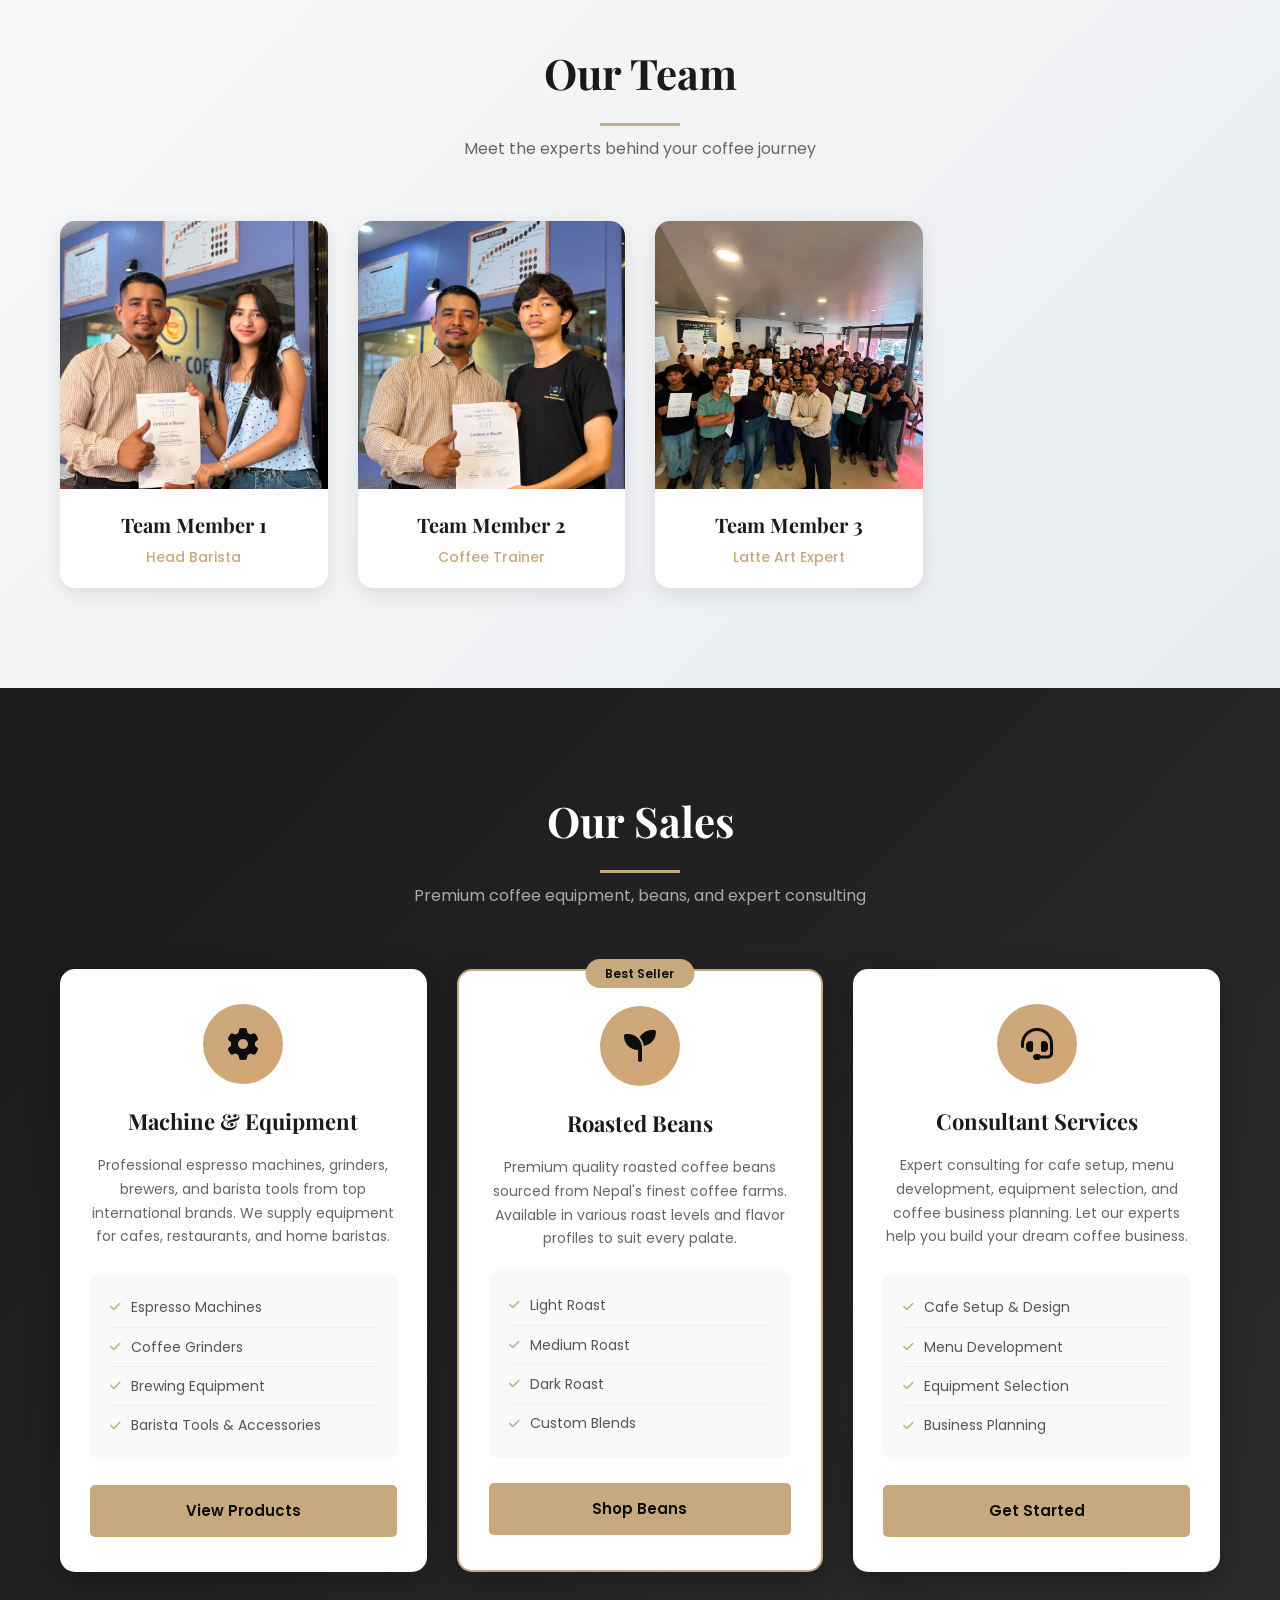
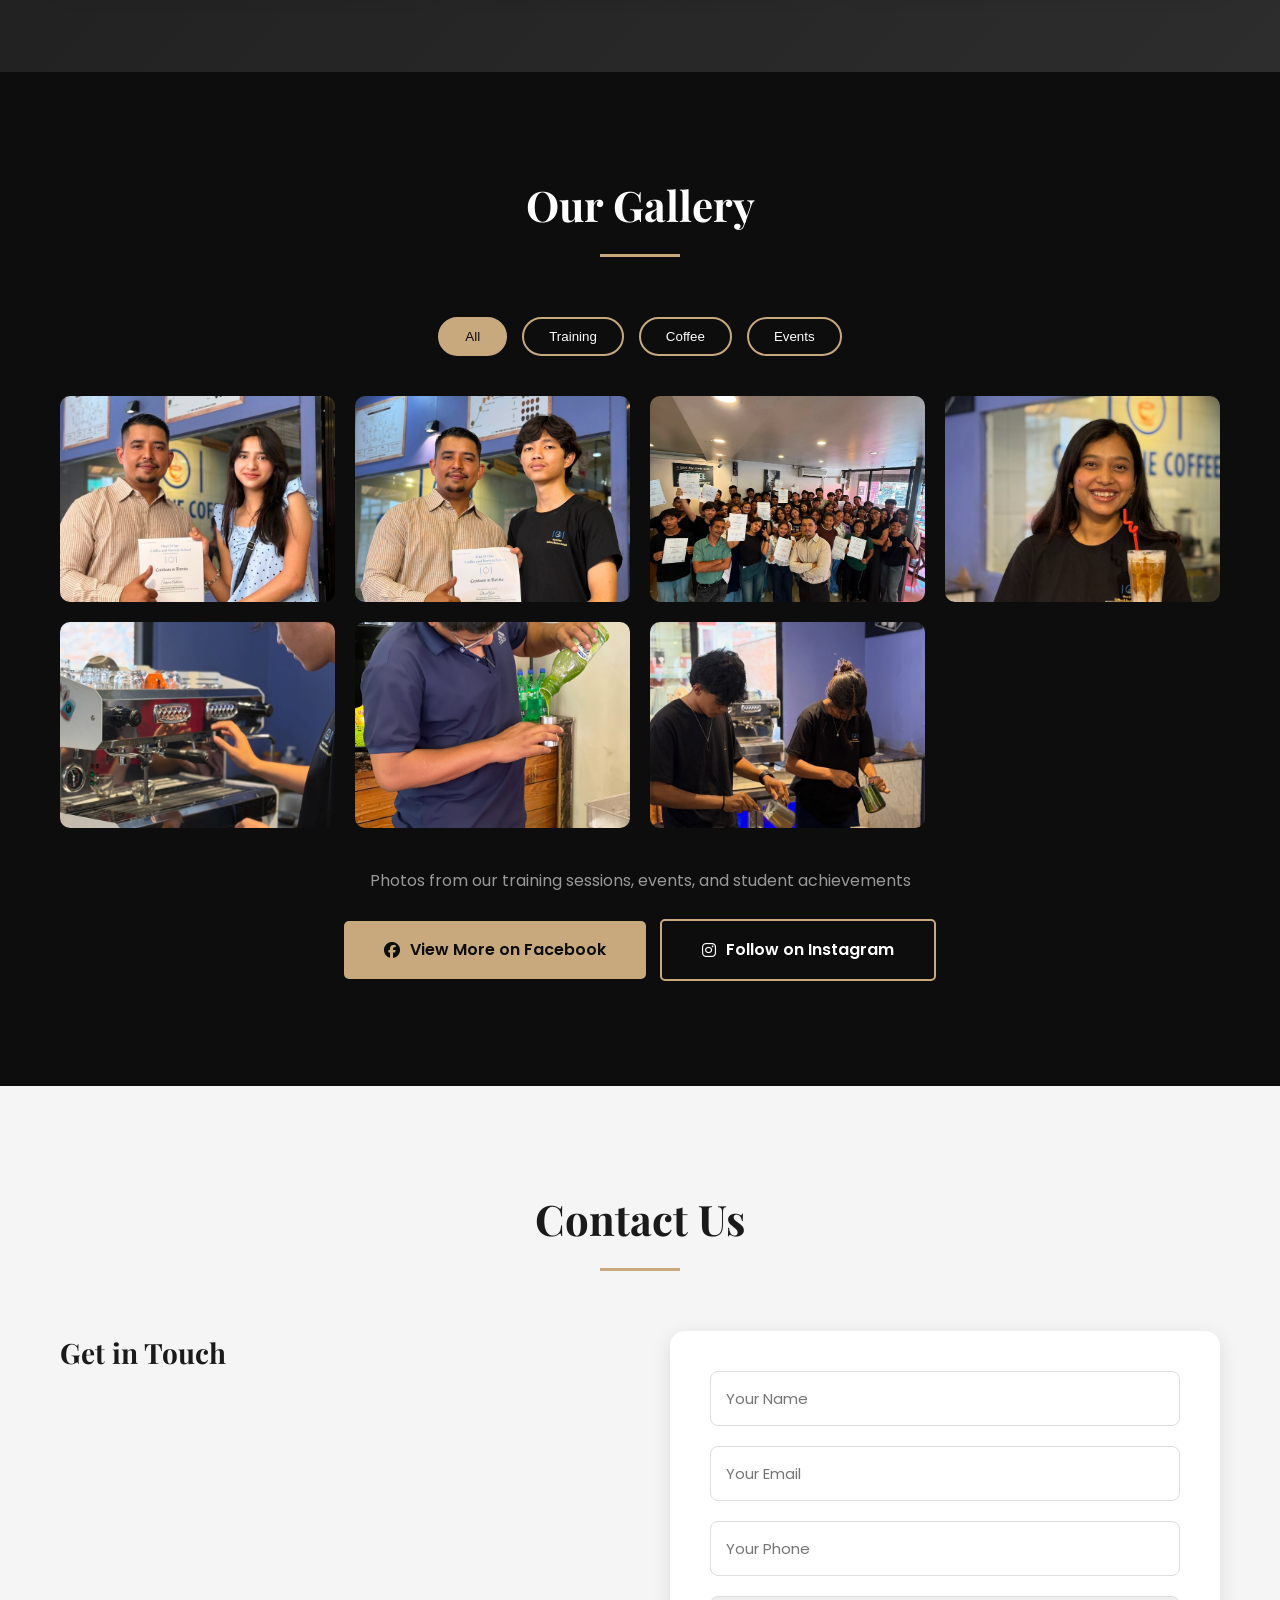
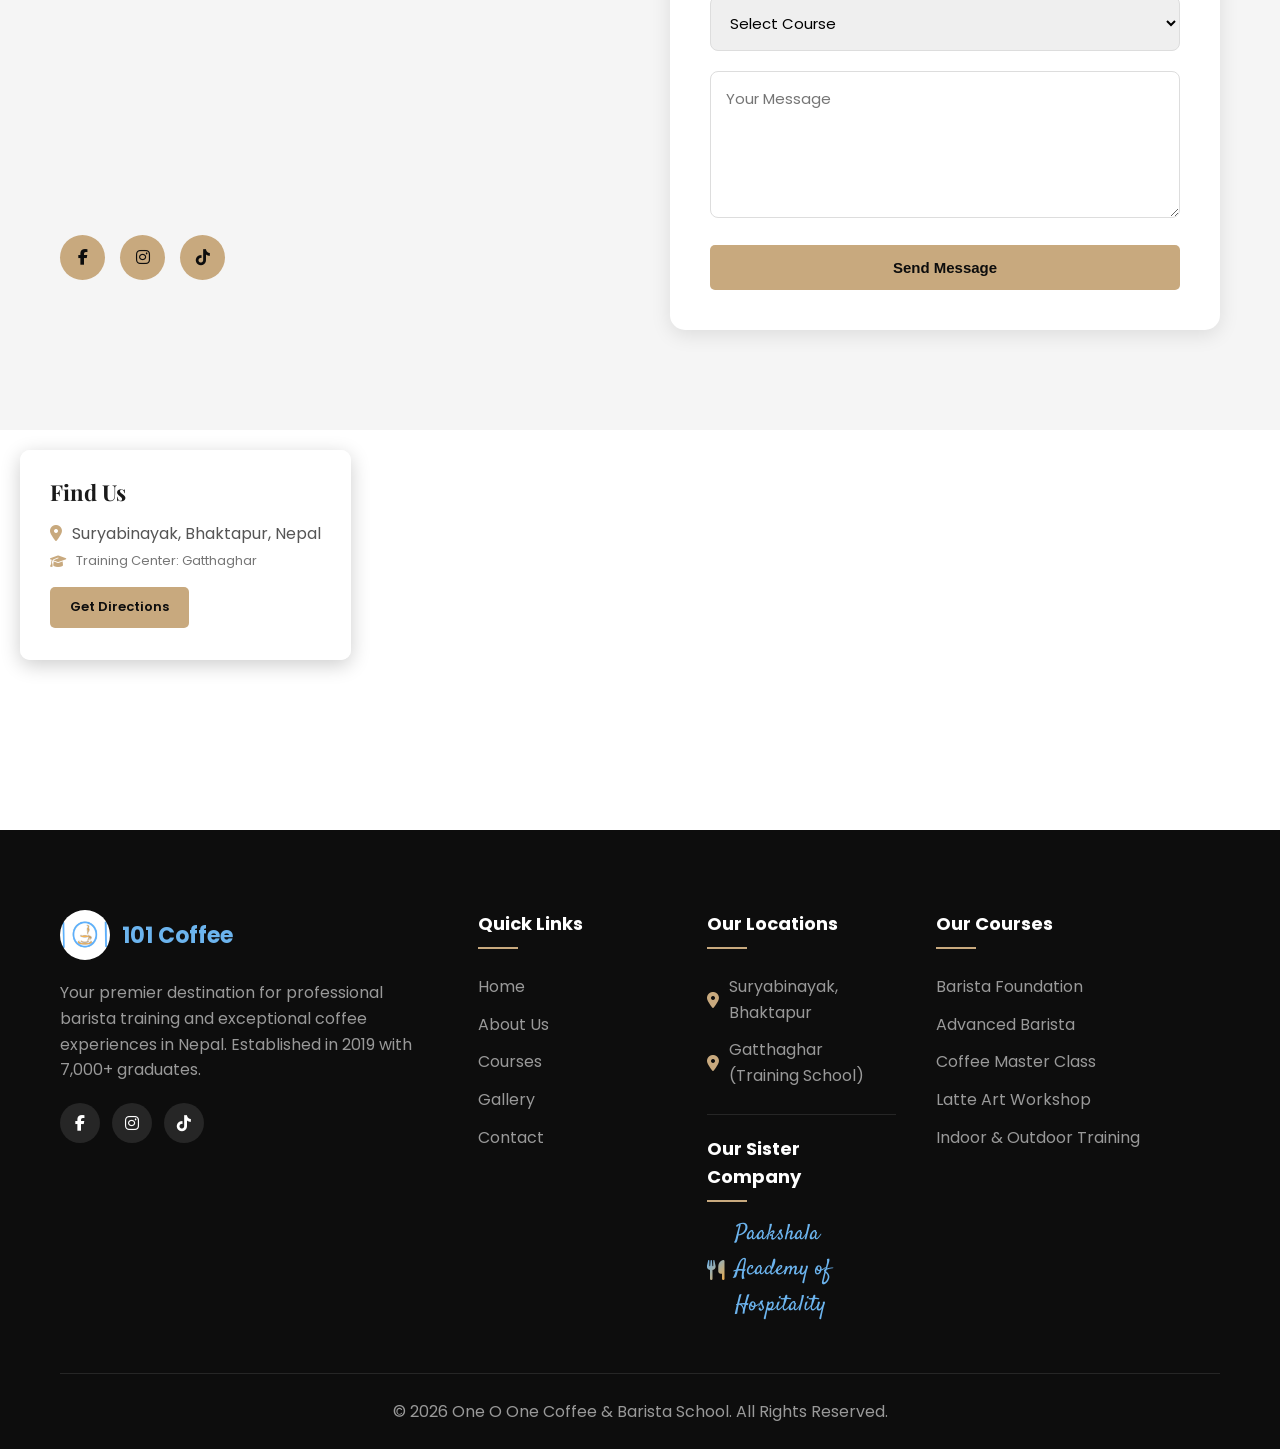
==== commit 926c6c94: "Add cloud database integration with JSONBin.io" ====
--- a/index.html
+++ b/index.html
@@ -739,6 +739,7 @@
         <i class="fas fa-arrow-up"></i>
     </button>
 
+    <script src="db.js"></script>
     <script src="script.js"></script>
 </body>
 </html>
--- a/styles.css
+++ b/styles.css
@@ -2577,3 +2577,18 @@
         grid-template-columns: 1fr;
     }
 }
+
+@media (max-width: 768px) {
+    .hero {
+        background-attachment: scroll;
+        min-height: 500px;
+    }
+    
+    .hero-content h1 {
+        font-size: 36px;
+    }
+    
+    .hero-content p {
+        font-size: 16px;
+    }
+}
